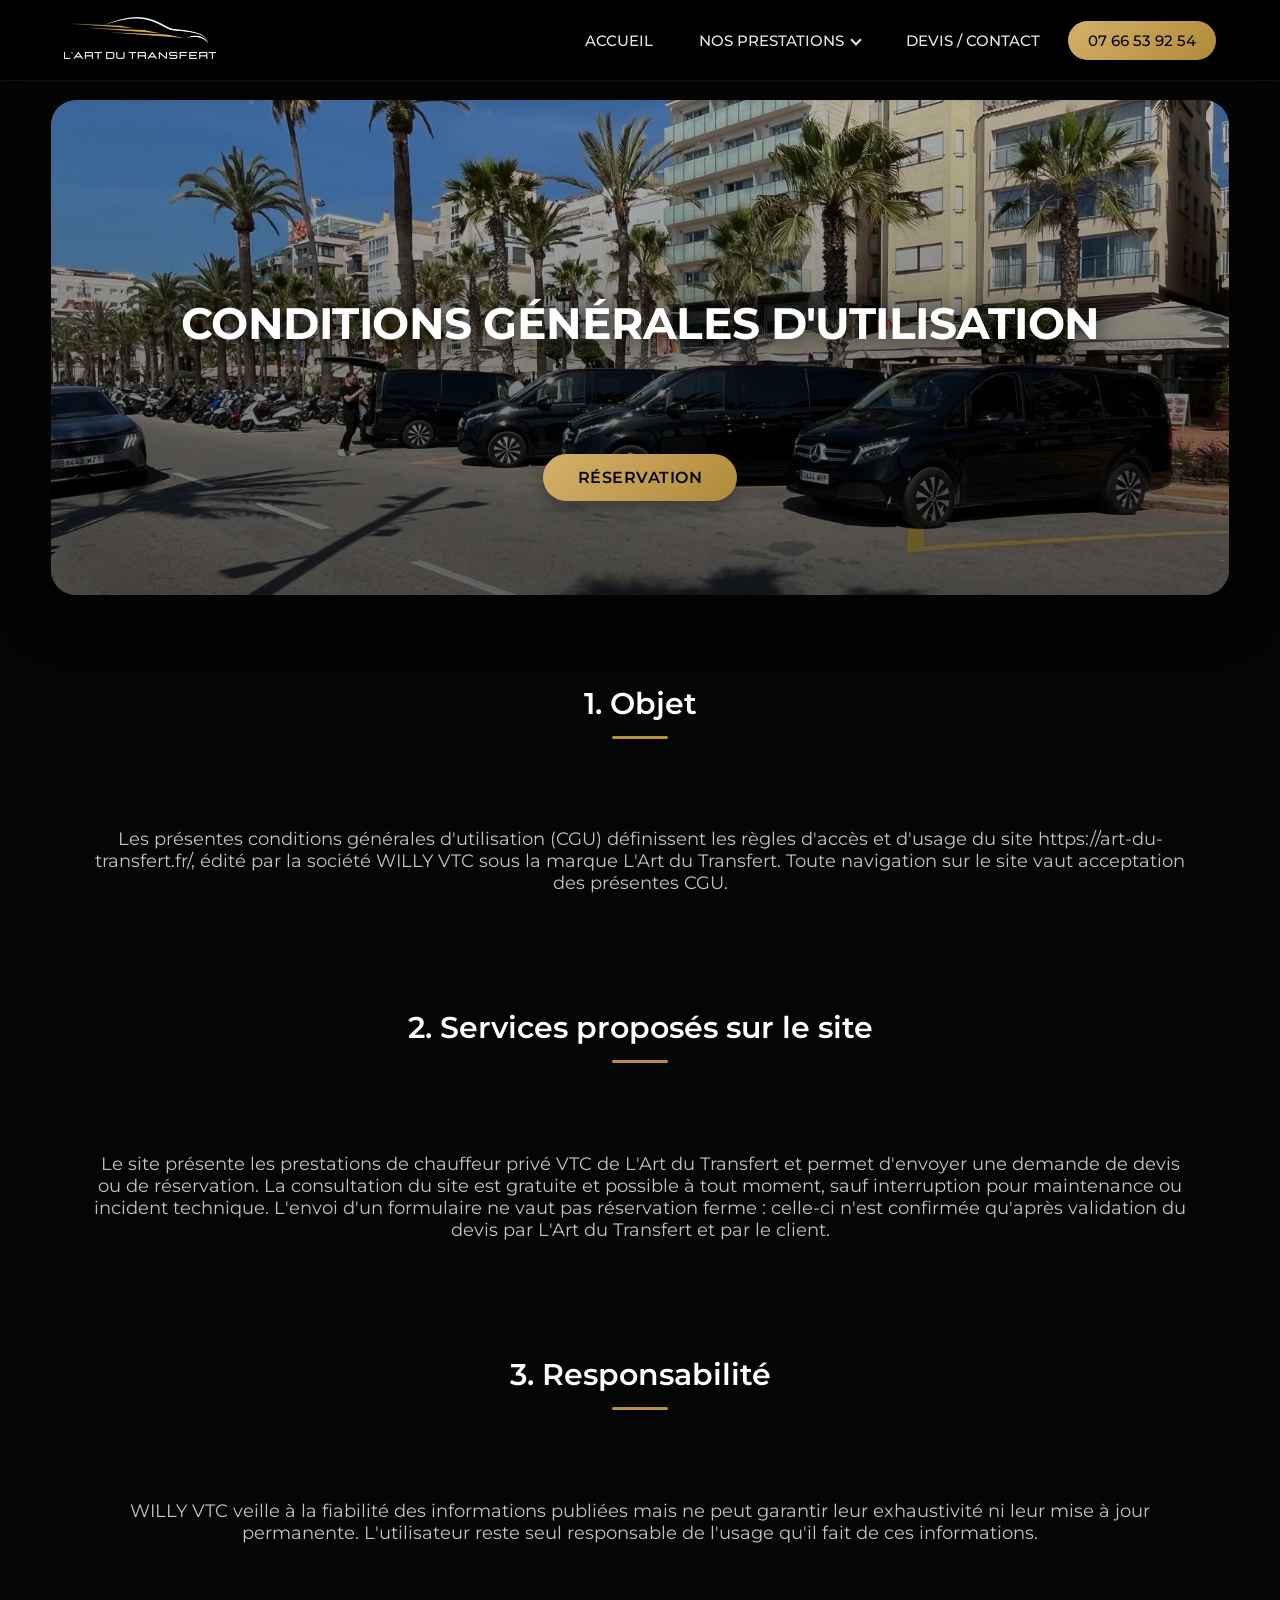
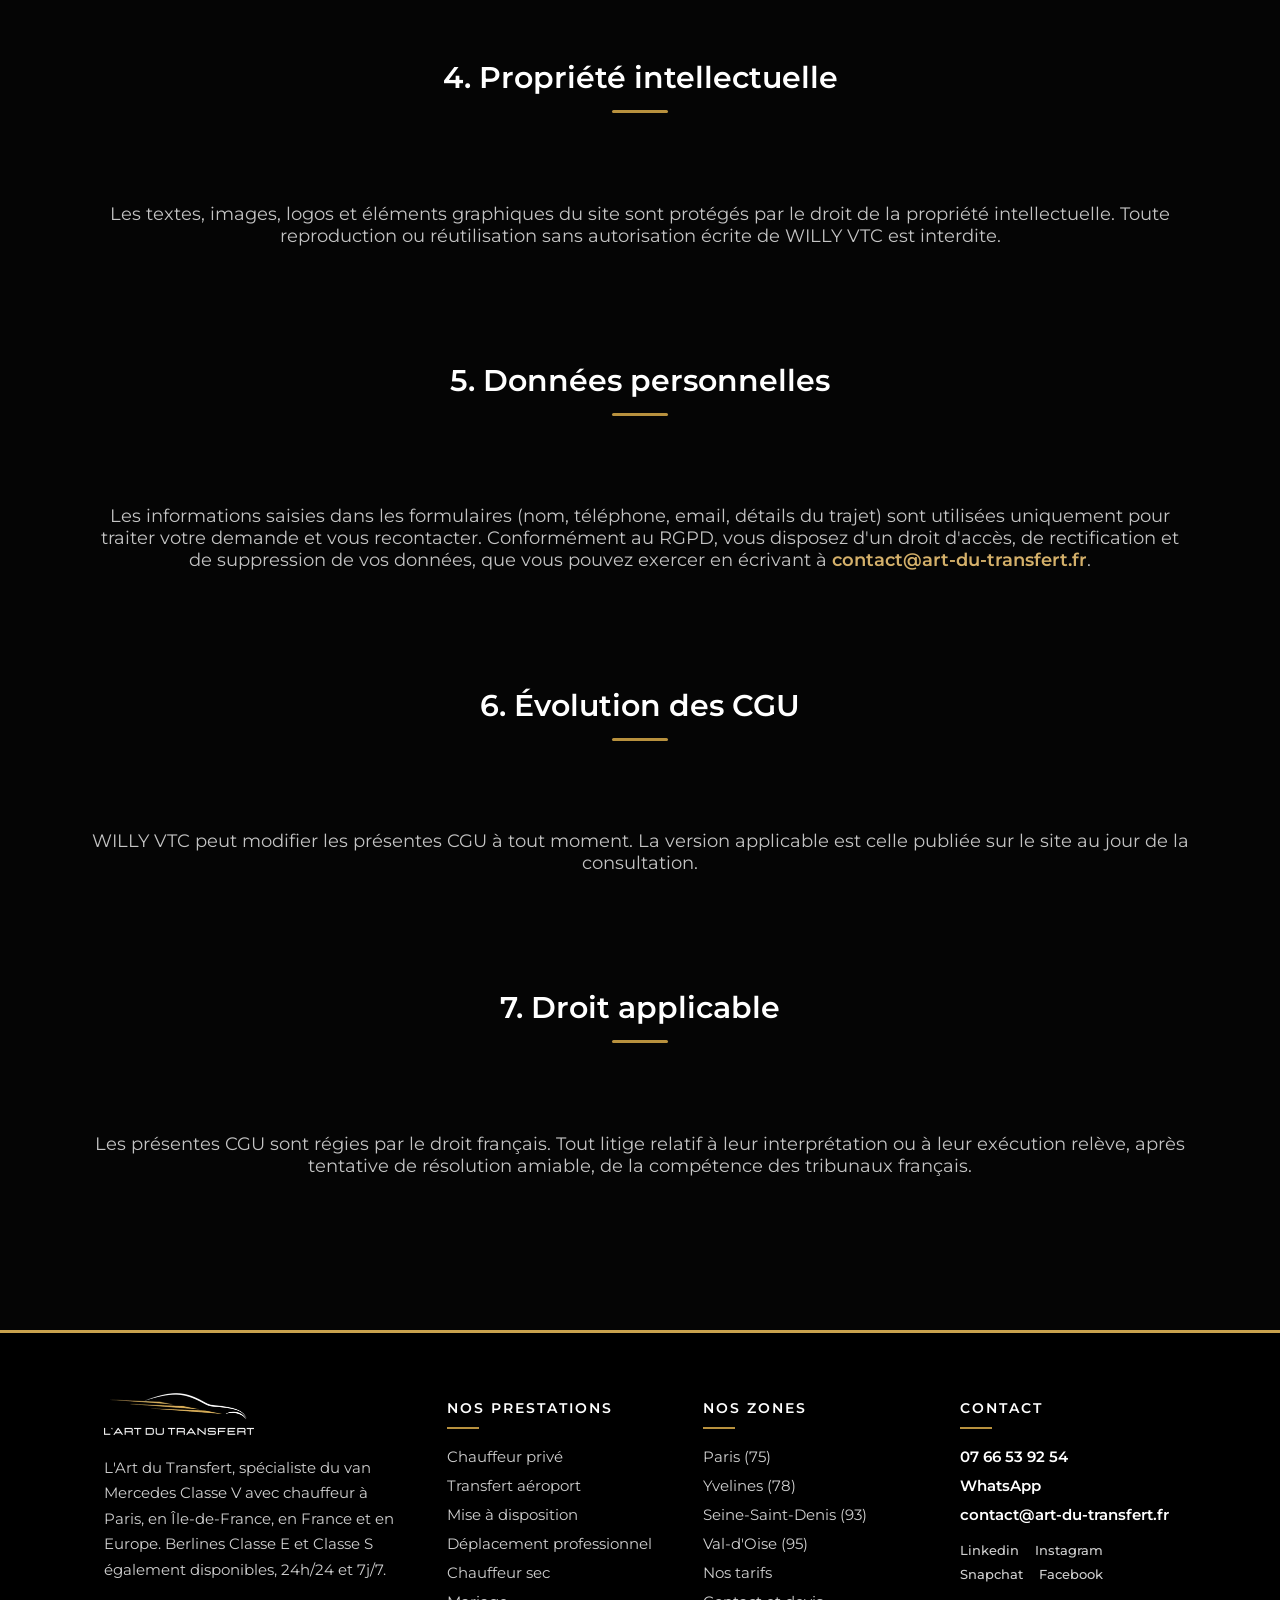
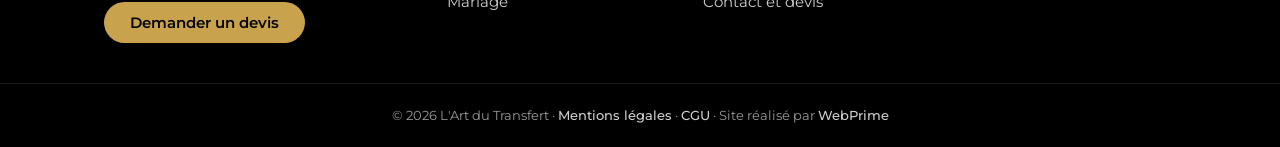
==== cgu.html @ 9a440daf "first commit Site statique L'Art du Transfert : van Mercedes Classe V avec chauffeur, tarifs Booking" ====
<!DOCTYPE html>
<html lang="fr">

<head>
    <meta charset="utf-8">
    <meta name="viewport" content="width=device-width, initial-scale=1"/>
    <meta name="robots" content="noindex, follow">
    <meta name="description"
        content="Conditions générales d'utilisation du site art-du-transfert.fr, édité par WILLY VTC (L'Art du Transfert).">
    <link rel="icon" type="image/x-icon" href="./favicon.ico">
    <link href="style.css" rel="stylesheet">
    <title>Conditions Générales d'Utilisation - L'Art du Transfert</title>
    <link href="https://fonts.googleapis.com/css2?family=Montserrat:wght@400;500;700&display=swap" rel="stylesheet">
    <link rel="preload" href="van-classe-v-hero.webp" as="image">
</head>

<body>
    <nav class="navbar">
        <a href="https://art-du-transfert.fr/" class="logo-link">
            <img src="./logo/lart-du-transfert-dore.webp" alt="L'Art du Transfert chauffeur privé VTC" title="L'Art du Transfert" class="logo" loading="lazy" decoding="async">
        </a>
        <input type="checkbox" id="nav-toggle" class="nav-toggle">
        <label for="nav-toggle" class="nav-burger">
            <span></span>
            <span></span>
            <span></span>
        </label>
        <ul class="nav-menu">
            <li class="nav-item">
                <a href="https://art-du-transfert.fr/" title="chauffeur privé paris">ACCUEIL</a>
            </li>
            <li class="nav-item has-dropdown">
                <input type="checkbox" id="dropdown-toggle" class="dropdown-toggle">
                <label for="dropdown-toggle" class="dropdown-label">NOS PRESTATIONS <span class="arrow"></span></label>
                <ul class="dropdown">
                    <li><a href="chauffeur-prive-paris-75.html" title="chauffeur privé paris">Chauffeur privé</a></li>
                    <li><a href="transfert-aeroport.html" title="transfert aéroport">Transfert Aéroport</a></li>
                    <li><a href="mise-a-disposition-vtc.html" title="vtc mise à disposition">Mise à Disposition</a></li>
                    <li><a href="deplacements-professionnels.html" title="chauffeur de luxe">Déplacement professionnel</a></li>
                    <li><a href="location-chauffeur-sans-voiture.html" title="chauffeur sec">Chauffeur Sec</a></li>
                    <li><a href="chauffeur-mariage.html" title="location voiture mariage avec chauffeur">Mariage</a></li>
                </ul>
            </li>
            <li class="nav-item">
                <a href="contact.html" title="devis chauffeur privé">DEVIS / CONTACT</a>
            </li>
            <li class="nav-item nav-cta">
                <a href="tel:+33766539254" title="appeler L'Art du Transfert">07 66 53 92 54</a>
            </li>
        </ul>
    </nav>
    <div class="img-index">
        <img src="van-classe-v-hero.webp" alt="van Mercedes Classe V avec chauffeur" class="background-image">
        <h1><i>CONDITIONS GÉNÉRALES D'UTILISATION</i></h1>
        <a class="bouton-1" href="contact.html" title="chauffeur privé">RÉSERVATION</a>
    </div>
    
    <h2>1. Objet</h2>
    <p>Les présentes conditions générales d'utilisation (CGU) définissent les règles d'accès et d'usage du site https://art-du-transfert.fr/, édité par la société WILLY VTC sous la marque L'Art du Transfert. Toute navigation sur le site vaut acceptation des présentes CGU.</p>
    <h2>2. Services proposés sur le site</h2>
    <p>Le site présente les prestations de chauffeur privé VTC de L'Art du Transfert et permet d'envoyer une demande de devis ou de réservation. La consultation du site est gratuite et possible à tout moment, sauf interruption pour maintenance ou incident technique. L'envoi d'un formulaire ne vaut pas réservation ferme : celle-ci n'est confirmée qu'après validation du devis par L'Art du Transfert et par le client.</p>
    <h2>3. Responsabilité</h2>
    <p>WILLY VTC veille à la fiabilité des informations publiées mais ne peut garantir leur exhaustivité ni leur mise à jour permanente. L'utilisateur reste seul responsable de l'usage qu'il fait de ces informations.</p>
    <h2>4. Propriété intellectuelle</h2>
    <p>Les textes, images, logos et éléments graphiques du site sont protégés par le droit de la propriété intellectuelle. Toute reproduction ou réutilisation sans autorisation écrite de WILLY VTC est interdite.</p>
    <h2>5. Données personnelles</h2>
    <p>Les informations saisies dans les formulaires (nom, téléphone, email, détails du trajet) sont utilisées uniquement pour traiter votre demande et vous recontacter. Conformément au RGPD, vous disposez d'un droit d'accès, de rectification et de suppression de vos données, que vous pouvez exercer en écrivant à <a href="mailto:contact@art-du-transfert.fr">contact@art-du-transfert.fr</a>.</p>
    <h2>6. Évolution des CGU</h2>
    <p>WILLY VTC peut modifier les présentes CGU à tout moment. La version applicable est celle publiée sur le site au jour de la consultation.</p>
    <h2>7. Droit applicable</h2>
    <p>Les présentes CGU sont régies par le droit français. Tout litige relatif à leur interprétation ou à leur exécution relève, après tentative de résolution amiable, de la compétence des tribunaux français.</p>
    <footer class="site-footer" id="contactez-nous">
        <div class="footer-grid">
            <div class="footer-col footer-brand">
                <img src="./logo/lart-du-transfert-dore-300.webp" alt="L'Art du Transfert chauffeur privé Paris" title="L'Art du Transfert" class="footer-logo" width="150" height="41" loading="lazy" decoding="async">
                <p>L'Art du Transfert, spécialiste du van Mercedes Classe V avec chauffeur à Paris, en Île-de-France, en France et en Europe. Berlines Classe E et Classe S également disponibles, 24h/24 et 7j/7.</p>
                <a class="footer-cta" href="contact.html" title="devis chauffeur privé">Demander un devis</a>
            </div>
            <div class="footer-col">
                <h4>NOS PRESTATIONS</h4>
                <ul>
                    <li><a href="chauffeur-prive-paris-75.html" title="chauffeur privé paris">Chauffeur privé</a></li>
                    <li><a href="transfert-aeroport.html" title="transfert aéroport">Transfert aéroport</a></li>
                    <li><a href="mise-a-disposition-vtc.html" title="mise à disposition vtc">Mise à disposition</a></li>
                    <li><a href="deplacements-professionnels.html" title="déplacement professionnel">Déplacement professionnel</a></li>
                    <li><a href="location-chauffeur-sans-voiture.html" title="chauffeur sec">Chauffeur sec</a></li>
                    <li><a href="chauffeur-mariage.html" title="chauffeur mariage">Mariage</a></li>
                </ul>
            </div>
            <div class="footer-col">
                <h4>NOS ZONES</h4>
                <ul>
                    <li><a href="chauffeur-prive-paris-75.html" title="chauffeur privé paris 75">Paris (75)</a></li>
                    <li><a href="chauffeur-prive-78.html" title="chauffeur privé yvelines">Yvelines (78)</a></li>
                    <li><a href="chauffeur-prive-93.html" title="chauffeur privé seine-saint-denis">Seine-Saint-Denis (93)</a></li>
                    <li><a href="chauffeur-prive-95.html" title="chauffeur privé val-d'oise">Val-d'Oise (95)</a></li>
                    <li><a href="index.html#tarifs" title="tarifs van avec chauffeur">Nos tarifs</a></li>
                    <li><a href="contact.html" title="devis chauffeur privé">Contact et devis</a></li>
                </ul>
            </div>
            <div class="footer-col">
                <h4>CONTACT</h4>
                <ul class="footer-contact">
                    <li><a href="tel:+33766539254" title="tel">07 66 53 92 54</a></li>
                    <li><a href="https://wa.me/33766539254" target="_blank" title="WhatsApp">WhatsApp</a></li>
                    <li><a href="mailto:contact@art-du-transfert.fr" title="email">contact@art-du-transfert.fr</a></li>
                </ul>
                <div class="footer-social">
                    <a href="https://fr.linkedin.com/" target="_blank" title="LinkedIn L'Art du Transfert">Linkedin</a>
                    <a href="https://www.instagram.com/" target="_blank" title="Instagram L'Art du Transfert">Instagram</a>
                    <a href="https://www.snapchat.com/" target="_blank" title="Snapchat L'Art du Transfert">Snapchat</a>
                    <a href="https://www.facebook.com/" target="_blank" title="Facebook L'Art du Transfert">Facebook</a>
                </div>
            </div>
        </div>
        <div class="footer-bottom">
            <p>&copy; 2026 L'Art du Transfert &middot; <a href="mentions-legales.html">Mentions légales</a> &middot; <a href="cgu.html">CGU</a> &middot; Site réalisé par <a href="https://webprime.app/" target="_blank">WebPrime</a></p>
        </div>
        <div class="whats-icon"><a href="https://wa.me/33766539254" title="réservation vtc"
                target="_blank"><img src="numero-vtc.webp" alt="contact"></a>
        </div>
    </footer>
    <script>
        const list = document.querySelectorAll('.list');
        function activeLink() {
            list.forEach((item) =>
                item.classList.remove('active'));
            this.classList.add('active');
        }
        list.forEach((item) =>
            item.addEventListener('mouseover', activeLink));
    </script>
    <script>
        document.querySelectorAll('.nav-menu a').forEach(function(link) {
            link.addEventListener('click', function() {
                document.getElementById('nav-toggle').checked = false;
            });
        });
    </script>
    <nav class="bottom-nav">
        <a href="https://art-du-transfert.fr/" class="bottom-nav-item" title="Accueil chauffeur privé Paris">
            <span class="bottom-nav-icon"><svg viewBox="0 0 24 24"><path d="M3 11l9-8 9 8"/><path d="M5 10v10h14V10"/></svg></span>
            <span class="bottom-nav-label">Accueil</span>
        </a>
        <a href="chauffeur-prive-paris-75.html" class="bottom-nav-item" title="Nos prestations VTC">
            <span class="bottom-nav-icon"><svg viewBox="0 0 24 24"><path d="M4 12l1.8-4.5c.3-.6.9-1 1.6-1h9.2c.7 0 1.3.4 1.6 1L20 12v5h-2.5v-2h-11v2H4z"/><circle cx="7.5" cy="14.5" r="1.5"/><circle cx="16.5" cy="14.5" r="1.5"/></svg></span>
            <span class="bottom-nav-label">Services</span>
        </a>
        <a href="contact.html" class="bottom-nav-item" title="Devis chauffeur privé">
            <span class="bottom-nav-icon"><svg viewBox="0 0 24 24"><path d="M6 3h12v18l-3-2-3 2-3-2-3 2z"/><path d="M9 8h6M9 12h6"/></svg></span>
            <span class="bottom-nav-label">Devis</span>
        </a>
        <a href="tel:+33766539254" class="bottom-nav-item bottom-nav-call" title="Appeler L'Art du Transfert">
            <span class="bottom-nav-icon"><svg viewBox="0 0 24 24"><path d="M6.6 10.8c1.4 2.8 3.8 5.1 6.6 6.6l2.2-2.2c.3-.3.7-.4 1-.2 1.1.4 2.3.6 3.5.6.6 0 1 .4 1 1V20c0 .6-.4 1-1 1C10.6 21 3 13.4 3 4c0-.6.4-1 1-1h3.5c.6 0 1 .4 1 1 0 1.2.2 2.4.6 3.5.1.4 0 .8-.3 1z"/></svg></span>
            <span class="bottom-nav-label">Appeler</span>
        </a>
        <a href="https://wa.me/33766539254" target="_blank" class="bottom-nav-item bottom-nav-whatsapp" title="Réservation WhatsApp VTC">
            <span class="bottom-nav-icon"><svg viewBox="0 0 24 24"><path d="M17.472 14.382c-.297-.149-1.758-.867-2.03-.967-.273-.099-.471-.148-.67.15-.197.297-.767.966-.94 1.164-.173.199-.347.223-.644.075-.297-.15-1.255-.463-2.39-1.475-.883-.788-1.48-1.761-1.653-2.059-.173-.297-.018-.458.13-.606.134-.133.298-.347.446-.52.149-.174.198-.298.298-.497.099-.198.05-.371-.025-.52-.075-.149-.669-1.612-.916-2.207-.242-.579-.487-.5-.669-.51-.173-.008-.371-.01-.57-.01-.198 0-.52.074-.792.372-.272.297-1.04 1.016-1.04 2.479 0 1.462 1.065 2.875 1.213 3.074.149.198 2.096 3.2 5.077 4.487.709.306 1.262.489 1.694.625.712.227 1.36.195 1.871.118.571-.085 1.758-.719 2.006-1.413.248-.694.248-1.289.173-1.413-.074-.124-.272-.198-.57-.347m-5.421 7.403h-.004a9.87 9.87 0 01-5.031-1.378l-.361-.214-3.741.982.998-3.648-.235-.374a9.86 9.86 0 01-1.51-5.26c.001-5.45 4.436-9.884 9.888-9.884 2.64 0 5.122 1.03 6.988 2.898a9.825 9.825 0 012.893 6.994c-.003 5.45-4.437 9.884-9.885 9.884z"/></svg></span>
            <span class="bottom-nav-label">WhatsApp</span>
        </a>
    </nav>
</body>

</html>
---- style.css ----
html{overflow-x:hidden}
body{margin:0;padding:0;font-family:'Montserrat',sans-serif;background-color:#fff;color:#1f1f1f;margin-top:100px;overflow-x:hidden}
h4{font-size:20px;margin-left:4%;margin-bottom:3%;margin-right:3%}
a{text-decoration:none;font-weight:600;color:#0a0a0a}
.texte1 a{color:#0a0a0a}
p{color:#3a3a3a}
strong{color:#0a0a0a}
h1,h2{text-align:center;font-weight:600}
h1{font-size:40px;line-height:1.4;margin:5% 3%;color:#111111;}
p{font-size:18px;margin:5%;text-align:center;background-color:transparent;padding:2%}
.texte1,.p-slide{line-height:1.8}
h2{color:#0a0a0a;margin:7% 3% 5%;font-size:30px;}
h3{text-align:center;font-weight:350;color:#3a3a3a;font-size:17px;margin-top:3%}
.navbar{display:flex;justify-content:space-between;align-items:center;position:fixed;top:0;left:0;right:0;z-index:1000;height:80px;padding:0 5%;background:rgba(255,255,255,0.95);box-shadow:0 2px 20px rgba(0,0,0,0.08);backdrop-filter:blur(10px);-webkit-backdrop-filter:blur(10px)}
.logo{height:60px;width:auto;transition:transform 0.3s ease}
.logo:hover{transform:scale(1.05)}
.nav-toggle,.dropdown-toggle{display:none}
.nav-burger{display:none;position:relative;width:28px;height:20px;cursor:pointer;z-index:1001}
.nav-burger span{display:block;position:absolute;left:0;width:100%;height:3px;background:#111111;border-radius:3px;transition:all 0.3s ease}
.nav-burger span:nth-child(1){top:0}
.nav-burger span:nth-child(2){top:50%;transform:translateY(-50%)}
.nav-burger span:nth-child(3){bottom:0}
.nav-menu{display:flex;align-items:center;gap:10px;list-style:none;margin:0;padding:0}
.nav-item{position:relative}
.nav-item a,.dropdown-label{color:#111111;text-decoration:none;font-size:0.95rem;font-weight:500;padding:10px 18px;border-radius:8px;transition:all 0.3s ease;cursor:pointer;display:block}
.nav-item a:hover,.dropdown-label:hover{background:rgba(184,145,62,0.13);color:#0a0a0a}
.nav-cta a{background:linear-gradient(135deg,#0a0a0a 0%,#2b2b2b 100%);color:#fff !important;border-radius:25px;padding:10px 20px}
.nav-cta a:hover{background:linear-gradient(135deg,#c29b4a 0%,#9a7630 100%);transform:translateY(-2px);box-shadow:0 4px 15px rgba(0,0,0,0.4)}
.has-dropdown{position:relative}
.dropdown-label{display:flex;align-items:center;gap:8px}
.arrow{border:solid #111111;border-width:0 2px 2px 0;padding:3px;transform:rotate(45deg);transition:transform 0.3s ease}
.dropdown-toggle:checked~.dropdown-label .arrow{transform:rotate(-135deg)}
.dropdown{position:absolute;top:100%;left:0;min-width:220px;background:#fff;backdrop-filter:blur(10px);border-radius:12px;padding:10px 0;list-style:none;opacity:0;visibility:hidden;transform:translateY(10px);transition:all 0.3s ease;box-shadow:0 10px 40px rgba(0,0,0,0.12);border:1px solid #e6e6e6}
.has-dropdown:hover .dropdown{opacity:1;visibility:visible;transform:translateY(5px)}
.dropdown li a{padding:12px 20px;font-size:0.9rem;font-weight:400;border-radius:0}
.dropdown li a:hover{background:rgba(184,145,62,0.13);padding-left:25px}
.img-index{position:relative;text-align:center;display:flex;flex-direction:column;align-items:center;justify-content:center;margin-left:auto;margin-right:auto;height:clamp(450px, 55vh, 650px);width:92%;max-width:1400px;border-radius:25px;overflow:hidden;box-shadow:0 10px 40px rgba(0,0,0,0.15)}
.background-image{position:absolute;top:0;left:0;width:100%;height:100%;object-fit:cover;z-index:-1;filter:brightness(0.85)}
.img-index::after{content:'';position:absolute;top:0;left:0;width:100%;height:100%;background:linear-gradient(180deg,rgba(0,0,0,0.1) 0%,rgba(0,0,0,0.4) 100%);z-index:0}
.img-index h1{background:transparent;color:#fff;width:auto;max-width:90%;padding:20px 30px;margin-top:auto;z-index:1;font-size:clamp(28px,4vw,44px);font-weight:700;letter-spacing:-0.5px;text-shadow:0 2px 20px rgba(0,0,0,0.6),0 4px 40px rgba(0,0,0,0.4)}
.img-index h1 i{font-style:normal}
.bouton-1{z-index:1;background:linear-gradient(135deg,#0a0a0a 0%,#2b2b2b 100%);color:#fff;padding:14px 35px;border-radius:30px;text-decoration:none;margin-top:20px;margin-bottom:8%;transition:all 0.3s ease;font-size:16px;font-weight:600;letter-spacing:0.5px;box-shadow:0 4px 15px rgba(0,0,0,0.4)}
.bouton-1:hover{background:linear-gradient(135deg,#c29b4a 0%,#9a7630 100%);transform:translateY(-2px);box-shadow:0 6px 20px rgba(0,0,0,0.5)}
.form-container{display:flex;flex-direction:column;align-items:center;padding:8px;padding-top:20px;margin:0;margin-top:3%;margin-left:auto;margin-right:auto;width:clamp(400px, 55%, 700px);box-shadow:0 10px 40px rgba(0,0,0,0.08);border:1px solid #e6e6e6;color:#1f1f1f;background-color:#fff;z-index:1;border-radius:20px}
.form-container h2{color:#0a0a0a}
form{width:75%}
.form-container label{display:block;margin-bottom:8px;font-size:19px;margin-left:2%;text-align:left;color:#1f1f1f}
textarea{width:94%;padding:8px;margin-bottom:15px;border:1px solid #d4d4d4;background-color:#f8f8f8;border-radius:4px}
.form-container input,.form-container select{width:100%;height:35px;padding:8px;margin-bottom:16px;box-sizing:border-box;border-radius:10px;border:1px solid #d4d4d4;background-color:#f8f8f8;color:#111111}
.form-container button{display:flex;justify-content:center;background-color:#0a0a0a;color:#ffff;padding:10px 40px;font-size:18px;margin:2% auto 6%;border:none;border-radius:10px;cursor:pointer;transition:background-color 0.3s ease}
.form-container button:hover{background-color:#b8913e}
#passengers{font-size:15px}
.image-container{display:flex;justify-content:center;align-items:center;padding:1%;margin-left:auto;margin-right:auto;margin-bottom:4%;border-radius:20px}
.image-container img{width:clamp(150px, 30%, 250px);height:auto;border-radius:20px}
.inline-container{display:flex;justify-content:space-between;flex-wrap:wrap;gap:10px;width:100%}
.inline-item{display:flex;flex-direction:column;width:48%}
.inline-container:has(.inline-item:nth-child(3)) .inline-item{width:31%}
.service-prive img{width:70%;height:280px;margin-bottom:5%;object-fit:cover;border-radius:20px}
.service-prive{margin-top:5%;margin-bottom:5%;display:flex;justify-content:center}
.services-pc{display:flex;justify-content:center;margin-top:5%;margin-bottom:5%;gap:10%}
.services-pc img{width:30%;height:240px;border-radius:20px;object-fit:cover}
.gaga{display:flex;justify-content:center;align-items:center;width:100%;gap:2%;margin-top:2%}
.gaga img{width:30%;height:300px;object-fit:cover;border-radius:20px}
.img-presta{margin-bottom:10%;width:85%;display:block;margin-left:auto;margin-right:auto}
.nos-vehicules-pc{display:flex;justify-content:center;width:clamp(500px, 70%, 900px);margin-left:auto;margin-right:auto;gap:5%}
.nos-vehicules-pc img{width:100%;margin-top:0;margin-bottom:5%;border-radius:20px;object-fit:cover}
.bouton-3{display:flex;justify-content:center;align-items:center;background-color:#0a0a0a;color:#fff;font-size:20px;padding:12px 40px;margin:2% auto 8%;text-decoration:none;border-radius:25px;width:fit-content;min-width:200px;transition:background-color 0.3s ease}
.bouton-3:hover{background-color:#b8913e}
.p-slide p{font-size:16px;text-align:left;background-color:#f5f5f5;width:30%;margin-left:auto;margin-right:auto;word-spacing:1px;padding-left:5%}
.p-slide img{display:flex;justify-content:center;width:50%;margin:7% auto}
.avantages-taxi-mob,.whats-icon,.nos-vehicules,.presta1-mob,.services-mob,.photo-id{display:none}

.hp-wrap {
    position: absolute !important;
    left: -9999px !important;
    top: -9999px !important;
    height: 0;
    width: 0;
    overflow: hidden;
    opacity: 0;
    pointer-events: none;
}

@media screen and (min-width:1400px) {
.img-index{max-width:1600px}
.form-container{width:clamp(500px, 45%, 650px)}
.services-pc img{width:25%;height:280px}
.services-pc{gap:8%}
.nos-vehicules-pc{width:clamp(600px, 60%, 800px)}
p{max-width:1200px;margin-left:auto;margin-right:auto}
.texte1 p{font-size:19px}
}

@media screen and (min-width:768px) and (max-width:1024px) {
body{margin-top:90px}
h1{font-size:32px}
h2{font-size:26px;margin:5% 3% 4%}
.navbar{height:70px}
.nav-menu{position:absolute;top:70px}
.logo{max-height:70px;min-height:70px;margin-left:5%}
.img-index{height:clamp(350px, 45vh, 500px);width:95%;border-radius:20px}
.img-index h1{max-width:92%;padding:15px 25px;font-size:clamp(22px,3.5vw,28px)}
.form-container{width:75%}
form{width:80%}
.service-prive img{width:85%;height:220px}
.services-pc{gap:5%}
.services-pc img{width:40%;height:200px}
.nos-vehicules-pc{width:85%}
.bouton-3{padding:10px 30px;font-size:18px}
.p-slide p{width:60%}
.p-slide img{width:55%}
.gaga img{height:200px}
.image-container img{width:35%}
}

@media screen and (max-width:767.98px) {
body{margin-top:70px}
h1,h2{text-align:center;font-weight:500}
h1{font-size:25px;margin-bottom:5%;margin-top:5%}
h2{margin:15% 4% 7%;font-size:23px}
h3{font-size:18px}
h4{font-size:19px;margin-left:3%;margin-bottom:5%;margin-right:3%}
p{font-size:19px;margin:5%;text-align:center;padding:2%;word-spacing:4px}
.texte1,.p-slide,p{line-height:1.5}
.navbar{height:70px;padding:0 15px}
.logo{height:50px}
.nav-burger{display:flex}
.nav-menu{position:fixed;top:70px;left:0;right:0;flex-direction:column;align-items:stretch;background:#fff;box-shadow:0 10px 30px rgba(0,0,0,0.12);padding:0 20px;gap:0;max-height:0;overflow:hidden;transition:max-height 0.4s ease,padding 0.4s ease}
.nav-toggle:checked~.nav-menu{max-height:100vh;padding:20px}
.nav-toggle:checked~.nav-burger span:nth-child(1){top:50%;transform:translateY(-50%) rotate(45deg)}
.nav-toggle:checked~.nav-burger span:nth-child(2){opacity:0}
.nav-toggle:checked~.nav-burger span:nth-child(3){bottom:auto;top:50%;transform:translateY(-50%) rotate(-45deg)}
.nav-item{width:100%;border-bottom:1px solid #efefef}
.nav-item a,.dropdown-label{padding:15px 10px;font-size:1rem;border-radius:0}
.nav-cta{border-bottom:none;margin-top:10px;display:flex;justify-content:center}
.nav-cta a{display:inline-block;width:auto;text-align:center;border-radius:25px;padding:10px 20px}
.has-dropdown:hover .dropdown{opacity:1;visibility:visible;transform:none;max-height:0;padding:0}
.dropdown{position:static;opacity:1;visibility:visible;transform:none;max-height:0;overflow:hidden;padding:0;background:#f8f8f8;border:none;box-shadow:none;border-radius:8px;margin-top:5px}
.dropdown-toggle:checked~.dropdown{max-height:500px;padding:10px 0}
.dropdown li a{padding:12px 20px;font-size:0.9rem;color:#3a3a3a}
.dropdown li a:hover{padding-left:25px;color:#0a0a0a}
.img-index{width:95%;height:clamp(300px,40vh,380px);border-radius:15px}
.img-index h1{max-width:95%;padding:12px 18px;font-size:clamp(18px,5vw,24px)}
.bouton-1{padding:10px 25px;font-size:14px;margin-bottom:12%}
.form-container{width:85%;padding:20px 0;margin:10% auto -5%}
form{width:85%}
.inline-container:has(.inline-item:nth-child(3)){flex-direction:column;gap:0}
.inline-container:has(.inline-item:nth-child(3)) .inline-item{width:100%}
.image-container{margin-bottom:12%}
.image-container img{width:45%}
.service-prive img{width:100%;height:180px}
.services-mob{display:flex;justify-content:center;align-items:center;flex-direction:column;margin:5% 0}
.services-mob img{width:80%;height:190px;margin:3% 0;border-radius:20px;object-fit:cover}
.presta1-mob{display:block}
.presta1-mob img{margin-bottom:10%;width:85%;display:block;margin:0 auto 10%}
.avantages-taxi-mob{display:block}
.nos-vehicules{display:flex;justify-content:center;width:80%;margin:0 auto}
.nos-vehicules img{width:100%;border-radius:20px}
.vehi-index{margin-bottom:15%}
.bouton-3{padding:10px 25px;font-size:16px;margin:7% auto 10%}
.p-slide p{font-size:14px;width:80%}
.p-slide img{width:60%}
.whats-icon{display:flex;position:fixed;right:4%;bottom:3%}
.whats-icon img{width:60px;height:61px;border-radius:20px}
.avantages-taxi,.nos-vehicules-pc,.presta1,.presta2,.services-pc{display:none}
}

.faq-section{width:90%;max-width:900px;margin:5% auto;padding:2%}
.faq-section h2{color:#0a0a0a;text-align:center;margin-bottom:5%}
.faq-item{background-color:#fff;border:1px solid #e6e6e6;box-shadow:0 2px 10px rgba(0,0,0,0.04);border-radius:10px;margin-bottom:15px;overflow:hidden}
.faq-item input[type="checkbox"]{display:none}
.faq-item label{display:flex;justify-content:space-between;align-items:center;padding:20px;cursor:pointer;color:#111111;font-size:16px;font-weight:500;transition:background-color 0.3s}
.faq-item label:hover{background-color:#f8f8f8}
.faq-item label::after{content:'+';font-size:24px;color:#b8913e;transition:transform 0.3s}
.faq-item input[type="checkbox"]:checked + label::after{transform:rotate(45deg)}
.faq-item input[type="checkbox"]:checked + label{background-color:#f8f8f8}
.faq-answer{max-height:0;overflow:hidden;transition:max-height 0.4s ease-out,padding 0.4s ease-out;background-color:#fafafa}
.faq-item input[type="checkbox"]:checked ~ .faq-answer{max-height:500px;padding:20px}
.faq-answer p{margin:0;color:#3a3a3a;font-size:15px;line-height:1.7;text-align:left;background-color:transparent;padding:0}
@media screen and (max-width:767.98px){
.faq-section{width:95%;padding:3%}
.faq-item label{font-size:14px;padding:15px}
.faq-answer p{font-size:14px}
}
.bottom-nav{display:none;position:fixed;bottom:10px;left:10px;right:10px;box-sizing:border-box;justify-content:space-around;align-items:center;background:#fff;border-radius:22px;box-shadow:0 -4px 20px rgba(0,0,0,.10),0 0 30px rgba(0,0,0,.08);border:1px solid #e6e6e6;z-index:1000;padding:6px 0}
.bottom-nav-item{display:flex;flex-direction:column;align-items:center;justify-content:center;flex:1;min-width:0;padding:4px 1px;text-decoration:none;color:#111111;transition:transform .3s ease}
.bottom-nav-item:hover,.bottom-nav-item:active{transform:translateY(-2px)}
.bottom-nav-icon{display:flex;align-items:center;justify-content:center;width:40px;height:40px;margin-bottom:3px;background:#f7f2e8;border-radius:50%;box-shadow:0 4px 12px rgba(0,0,0,.15);transition:transform .3s ease}
.bottom-nav-item:hover .bottom-nav-icon{transform:scale(1.08)}
.bottom-nav-icon svg{width:20px;height:20px;stroke:#0a0a0a;fill:none;stroke-width:2;stroke-linecap:round;stroke-linejoin:round}
.bottom-nav-label{font-size:.56rem;font-weight:600;text-transform:uppercase;letter-spacing:.02em;color:#111111}
.bottom-nav-call .bottom-nav-icon{background:#0a0a0a}
.bottom-nav-call .bottom-nav-icon svg{stroke:none;fill:#fff}
.bottom-nav-whatsapp .bottom-nav-icon{background:#25D366}
.bottom-nav-whatsapp .bottom-nav-icon svg{stroke:none;fill:#fff}
@media screen and (max-width:767.98px){
.bottom-nav{display:flex}
.whats-icon{display:none}
}
.form-progress{display:flex;flex-direction:column-reverse;gap:12px;width:100%;margin:8px 0 30px;padding-bottom:26px;border-bottom:1px solid #efefef}
.form-progress-bar{height:5px;background:#efefef;border-radius:10px;overflow:hidden}
.form-progress-bar span{display:block;height:100%;width:33.33%;background:linear-gradient(90deg,#0a0a0a,#b8913e);border-radius:10px;transition:width .35s ease}
.form-progress-label{margin:0;font-size:12px;letter-spacing:1.5px;text-transform:uppercase;color:#9a7630;font-weight:600;text-align:center}
.form-step{width:100%}
.form-step[hidden]{display:none}
.form-nav{display:flex;gap:12px;width:100%;margin:8px 0 6%}
.form-nav button{flex:1;margin:0;padding:13px 20px;font-size:17px;font-weight:600;border:none;border-radius:10px;cursor:pointer;align-items:center;transition:all .3s ease}
.form-nav .form-prev{display:none;background:transparent;border:1px solid #0a0a0a;color:#0a0a0a}
.form-nav .form-next{display:none;background:#0a0a0a;color:#fff}
.form-nav .form-submit{display:inline-flex;justify-content:center;align-items:center;background:#0a0a0a;color:#fff}
.form-nav .form-prev:hover{background:rgba(184,145,62,0.13)}
.form-nav .form-next:hover,.form-nav .form-submit:hover{background:#b8913e}
/* Hero accueil : texte a gauche, portrait du chauffeur a droite */
.hero{position:relative;overflow:hidden;background:linear-gradient(135deg,#fff 0%,#f7f2e8 60%,#fff 100%)}
.hero::before{content:'';position:absolute;top:-20%;right:-10%;width:60%;height:120%;background:radial-gradient(circle,rgba(184,145,62,0.16) 0%,transparent 65%);pointer-events:none}
.hero-split{position:relative;z-index:2;display:grid;grid-template-columns:1fr 1fr;align-items:center;gap:60px;max-width:1200px;margin:0 auto;padding:40px 5% 60px;min-height:calc(100vh - 100px);box-sizing:border-box}
.hero-left{animation:heroFadeUp 0.8s ease both}
.hero h1{font-size:clamp(28px,4vw,48px);font-weight:700;color:#111111;line-height:1.15;text-align:left;margin:0 0 24px}
.hero-line{display:block}
.hero-line.blue{color:#b08a3a;font-style:italic}
.hero .hero-text{font-size:18px;color:#4d4d4d;max-width:520px;line-height:1.8;text-align:left;background:none;margin:0 0 36px;padding:0}
.hero-buttons{display:flex;gap:16px;flex-wrap:wrap;margin-bottom:40px}
.hero-btn{display:inline-flex;align-items:center;justify-content:center;padding:14px 32px;border-radius:30px;font-size:16px;font-weight:600;letter-spacing:0.5px;transition:all 0.3s ease}
.hero-btn-blue{color:#fff;background:linear-gradient(135deg,#0a0a0a 0%,#2b2b2b 100%);box-shadow:0 4px 15px rgba(0,0,0,0.4)}
.hero-btn-blue:hover{background:linear-gradient(135deg,#c29b4a 0%,#9a7630 100%);transform:translateY(-2px);box-shadow:0 6px 20px rgba(0,0,0,0.5)}
.hero-btn-outline{color:#111111;border:1px solid #d0d0d0;background:#fff}
.hero-btn-outline:hover{border-color:#0a0a0a;color:#0a0a0a;transform:translateY(-2px)}
.hero-trust{display:flex;align-items:center;gap:14px;flex-wrap:wrap}
.hero-trust-stars{color:#c9a24e;font-size:16px;letter-spacing:3px}
.hero-trust-text{font-size:14px;color:#6e6e6e;letter-spacing:0.5px}
.hero-right{display:flex;flex-direction:column;align-items:center;animation:heroFadeUp 0.8s 0.3s ease both}
.hero-portrait{position:relative;width:100%;max-width:420px;border-radius:16px;overflow:hidden}
.hero-portrait img{display:block;width:100%;height:560px;object-fit:cover;object-position:top center}
.hero-portrait-border{position:absolute;inset:0;border-radius:16px;border:2px solid rgba(184,145,62,0.45);pointer-events:none}
.hero-portrait::after{content:'';position:absolute;bottom:0;left:0;right:0;height:40%;background:linear-gradient(to top,rgba(0,0,0,0.35),transparent);pointer-events:none}
.hero-portrait-badge{position:relative;z-index:3;margin-top:-50px;background:#fff;border:1px solid #e6e6e6;box-shadow:0 10px 30px rgba(0,0,0,0.12);padding:14px 32px;border-radius:12px;text-align:center}
.hero-portrait-name{display:block;font-size:18px;font-weight:600;color:#111111;letter-spacing:0.5px}
.hero-portrait-title{font-size:13px;color:#9a7630;text-transform:uppercase;letter-spacing:2px;font-weight:500}
@keyframes heroFadeUp{from{opacity:0;transform:translateY(30px)}to{opacity:1;transform:translateY(0)}}

@media screen and (max-width:1024px){
.hero-split{gap:40px;min-height:calc(100vh - 90px)}
.hero-portrait img{height:480px}
.hero h1{font-size:clamp(24px,4vw,40px)}
}

/* Mobile : photo en haut pleine largeur, texte en dessous */
@media screen and (max-width:767.98px){
.hero{background:#fff}
.hero::before{display:none}
.hero-split{display:flex;flex-direction:column-reverse;padding:0;gap:0;min-height:auto;text-align:center}
.hero-right{width:100%;height:65vh}
.hero-portrait{max-width:none;height:100%;border-radius:0;background:#fff}
.hero-portrait img{height:100%}
.hero-portrait::after{display:none}
.hero-portrait img{-webkit-mask-image:linear-gradient(to bottom,#000 0%,#000 55%,rgba(0,0,0,0.35) 80%,transparent 94%);mask-image:linear-gradient(to bottom,#000 0%,#000 55%,rgba(0,0,0,0.35) 80%,transparent 94%)}
.hero-portrait-border{display:none}
.hero-portrait-badge{z-index:5;margin-top:-18px;padding:10px 28px;border-radius:50px;white-space:nowrap;box-shadow:0 4px 20px rgba(0,0,0,0.15)}
.hero-portrait-name{font-size:14px}
.hero-portrait-title{font-size:9px;letter-spacing:1.5px}
.hero-left{display:flex;flex-direction:column;align-items:center;padding:35px 24px 40px}
.hero h1{font-size:22px;text-align:center;margin-bottom:20px}
.hero .hero-text{font-size:14px;line-height:1.7;text-align:center;margin:0 auto 28px;word-spacing:normal;color:#4d4d4d}
.hero-buttons{flex-direction:column;align-items:stretch;gap:12px;width:100%;max-width:300px;margin-bottom:28px}
.hero-btn{padding:15px 24px;font-size:14px}
.hero-trust{justify-content:center;gap:10px}
.hero-trust-text{font-size:11px;color:#6e6e6e}
}

h2::after{content:'';display:block;width:56px;height:3px;margin:14px auto 0;background:#b8913e;border-radius:2px}

/* Footer */
.site-footer{margin-top:10%;background:#0a0a0a;color:#cfcfcf;border-top:3px solid #b8913e}
.footer-grid{display:grid;grid-template-columns:1.4fr 1fr 1fr 1fr;gap:40px;max-width:1200px;margin:0 auto;padding:60px 5% 40px;box-sizing:border-box}
.footer-logo{width:150px;height:auto;margin-bottom:16px}
.site-footer p{background:none;color:#cfcfcf;text-align:left;font-size:15px;line-height:1.7;margin:0 0 20px;padding:0}
.site-footer h4{color:#fff;font-size:14px;font-weight:600;letter-spacing:2px;margin:6px 0 18px}
.site-footer h4::after{content:'';display:block;width:32px;height:2px;margin-top:10px;background:#b8913e}
.site-footer ul{list-style:none;margin:0;padding:0}
.site-footer li{margin-bottom:10px}
.site-footer ul a{color:#cfcfcf;font-weight:400;font-size:15px;transition:color .2s ease}
.site-footer ul a:hover,.footer-social a:hover,.footer-bottom a:hover{color:#d4b06a}
.footer-contact a{color:#fff !important;font-weight:600 !important}
.footer-cta{display:inline-block;padding:11px 26px;border-radius:25px;background:#b8913e;color:#fff;font-size:15px;transition:background .2s ease}
.footer-cta:hover{background:#9a7630}
.footer-social{display:flex;flex-wrap:wrap;gap:8px 16px;margin-top:18px}
.footer-social a{color:#cfcfcf;font-size:13px;font-weight:500}
.footer-bottom{border-top:1px solid rgba(255,255,255,0.1);padding:20px 5%}
.footer-bottom p{text-align:center;font-size:13px;color:#999999;margin:0}
.footer-bottom a{color:#cfcfcf;font-weight:500}
@media screen and (max-width:1024px){
.footer-grid{grid-template-columns:1fr 1fr;gap:32px}
}
@media screen and (max-width:767.98px){
.site-footer{margin-top:20%;padding-bottom:100px}
.footer-grid{grid-template-columns:1fr 1fr;gap:28px 20px;padding:44px 20px 28px}
.footer-brand{grid-column:1 / -1;text-align:center}
.footer-brand p{text-align:center}
.site-footer p{font-size:15px;word-spacing:normal}
.footer-col:last-child{grid-column:1 / -1;text-align:center}
.footer-col:last-child h4::after{margin:10px auto 0}
.footer-social{justify-content:center}
.site-footer ul a{font-size:14px}
}

/* Accueil pro : references, cartes services, engagements, flotte, missions */
[id]{scroll-margin-top:100px}
.block{max-width:1200px;margin:0 auto;padding:10px 5% 20px;box-sizing:border-box}
.block-alt{max-width:none;background:#f8f8f8;padding-top:10px;padding-bottom:50px;margin-top:40px}
.block-alt>*{max-width:1100px;margin-left:auto;margin-right:auto}
.block-alt>h2{margin-top:50px}
.section-intro{max-width:720px;margin:-10px auto 36px;padding:0;text-align:center;font-size:17px;color:#4d4d4d}
.refs{background:#0a0a0a;padding:26px 5%;text-align:center}
.refs-title{margin:0 0 14px;padding:0;background:none;color:#d4b06a;font-size:13px;letter-spacing:2px;text-transform:uppercase;font-weight:600}
.refs-list{list-style:none;margin:0 auto;padding:0;max-width:1100px;display:flex;flex-wrap:wrap;justify-content:center;gap:10px 30px}
.refs-list li{color:#fff;font-size:15px;font-weight:500;letter-spacing:.5px;opacity:.9}
.cards{display:grid;grid-template-columns:repeat(3,1fr);gap:24px}
.card{display:flex;flex-direction:column;background:#fff;border:1px solid #e6e6e6;border-radius:16px;overflow:hidden;color:inherit;font-weight:400;transition:transform .25s ease,box-shadow .25s ease}
.card:hover{transform:translateY(-4px);box-shadow:0 14px 34px rgba(0,0,0,.12)}
.card img{width:100%;height:190px;object-fit:cover;display:block}
.card-body{padding:20px 22px 22px;display:flex;flex-direction:column;flex:1}
.card-body h3{margin:0 0 10px;text-align:left;font-size:18px;font-weight:600;color:#0a0a0a}
.card-body p{margin:0 0 16px;padding:0;text-align:left;font-size:15px;line-height:1.6;color:#4d4d4d;flex:1}
.card-link{font-size:14px;font-weight:600;color:#9a7630}
.card-link::after{content:' \2192'}
.engagements{list-style:none;padding:0;display:grid;grid-template-columns:repeat(3,1fr);gap:18px}
.engagements li{background:#fff;border:1px solid #e6e6e6;border-left:3px solid #b8913e;border-radius:12px;padding:18px 20px}
.engagements strong{display:block;margin-bottom:6px;font-size:16px;color:#0a0a0a}
.engagements span{font-size:14px;line-height:1.55;color:#4d4d4d}
.fleet{display:grid;grid-template-columns:repeat(4,1fr);gap:22px}
.fleet-item{text-align:center}
.fleet-item img{width:100%;height:150px;object-fit:cover;border-radius:14px;display:block}
.fleet-item h3{margin:14px 0 4px;font-size:16px;font-weight:600;color:#0a0a0a}
.fleet-item p{margin:0;padding:0;font-size:14px;color:#9a7630;font-weight:500}
#tarifs .bouton-3{margin:0 auto}
.missions-list{list-style:none;padding:0 0 0 28px;margin:0 auto;max-width:800px;border-left:2px solid #e5d3ac}
.mission-card{position:relative;background:#fff;border:1px solid #e6e6e6;border-radius:14px;padding:18px 22px;margin-bottom:18px}
.mission-card::before{content:'';position:absolute;left:-37px;top:22px;width:14px;height:14px;border-radius:50%;background:#b8913e;border:3px solid #f8f8f8}
.mission-date{font-size:12px;letter-spacing:1.5px;text-transform:uppercase;color:#9a7630;font-weight:600}
.mission-card h3{margin:6px 0 4px;text-align:left;font-size:17px;font-weight:600;color:#0a0a0a}
.mission-card p{margin:0;padding:0;text-align:left;font-size:15px;line-height:1.6;color:#4d4d4d}
.mission-card .mission-meta{font-size:13px;color:#6e6e6e;margin-bottom:8px}
@media screen and (max-width:1024px){
.cards,.engagements{grid-template-columns:repeat(2,1fr)}
.fleet{grid-template-columns:repeat(2,1fr)}
}
@media screen and (max-width:767.98px){
.block{padding:0 18px 10px}
.block-alt{padding-bottom:36px}
.section-intro{font-size:15px;margin:-4px auto 26px;word-spacing:normal}
.refs-list{gap:8px 18px}
.refs-list li{font-size:13px}
.cards,.engagements{grid-template-columns:1fr;gap:16px}
.card img{height:170px}
.fleet{gap:16px}
.fleet-item img{height:110px}
.card-body p,.mission-card p,.fleet-item p{word-spacing:normal}
}
.hero-split{grid-template-columns:1.2fr 1fr}
.hero h1{font-size:clamp(28px,3.4vw,44px)}
.cards{display:flex;flex-wrap:wrap;justify-content:center}
.card{width:calc((100% - 48px) / 3)}
@media screen and (max-width:1024px){.card{width:calc((100% - 24px) / 2)}}
@media screen and (max-width:767.98px){.card{width:100%}.hero h1{font-size:22px}}
.card{box-sizing:border-box}
@media screen and (min-width:1025px){body:has(.hero){margin-top:80px}}
@media screen and (min-width:768px) and (max-width:1024px){body:has(.hero){margin-top:70px}}
.form-simple{padding:34px 0 10px}
.form-simple form{width:86%}
.form-simple textarea{width:100%;box-sizing:border-box;border-radius:10px;padding:10px;font-family:inherit;font-size:15px}
.form-simple label{font-size:16px;font-weight:500}
.form-simple button{width:100%;margin:10px 0 24px;padding:14px;font-size:16px;font-weight:600;letter-spacing:.5px}
@media screen and (max-width:767.98px){.form-simple .inline-container{flex-direction:column;gap:0}.form-simple .inline-item{width:100%}.form-simple form{width:88%}}
@media screen and (max-width:767.98px){.logo{height:56px;transform:scale(1.3);transform-origin:left center}.logo:hover{transform:scale(1.3)}}

/* Site societe : chiffres cles et flotte en cartes */
.stats{display:grid;grid-template-columns:repeat(4,1fr);max-width:1100px;margin:40px auto 0;padding:0 5%;gap:20px;box-sizing:border-box}
.stat{text-align:center;padding:22px 10px;border:1px solid #e6e6e6;border-radius:14px;background:#fff;box-shadow:0 6px 20px rgba(0,0,0,.05)}
.stat strong{display:block;font-size:30px;font-weight:700;color:#0a0a0a;line-height:1.1}
.stat span{display:block;margin-top:6px;font-size:13px;letter-spacing:1px;text-transform:uppercase;color:#9a7630;font-weight:600}
.refs{margin-top:40px}
.fleet-section{display:grid;grid-template-columns:repeat(2,1fr);gap:24px;background:#f8f8f8;padding:10px max(5%,calc((100% - 1100px) / 2)) 60px;margin-top:60px}
.fleet-section>h2,.fleet-section>.section-intro{grid-column:1 / -1}
.fleet-section>h2{margin-top:50px;margin-bottom:24px}
.fleet-section .vehi-index{margin:0;background:#fff;border:1px solid #e6e6e6;border-radius:16px;overflow:hidden;display:flex;flex-direction:column}
.fleet-section .nos-vehicules-pc{width:100%;margin:0}
.fleet-section .nos-vehicules-pc img{width:100%;height:230px;margin:0;border-radius:0;object-fit:cover;display:block}
.fleet-section .texte1 p{margin:0;padding:20px 24px 24px;text-align:left;font-size:15px;line-height:1.7;max-width:none}
@media screen and (max-width:1024px){.stats{grid-template-columns:repeat(2,1fr)}}
@media screen and (max-width:767.98px){
.stats{gap:12px;padding:0 18px;margin-top:28px}
.stat strong{font-size:24px}
.stat span{font-size:11px}
.fleet-section{grid-template-columns:1fr;padding:0 18px 40px}
.fleet-section .nos-vehicules{width:100%;margin:0}
.fleet-section .nos-vehicules img{border-radius:0;height:200px;object-fit:cover}
.fleet-section .texte1 p{font-size:15px;word-spacing:normal;padding:18px 20px 22px}
.fleet-section .vehi-index{margin-bottom:0}
}
/* Sections de prestations en 2 colonnes alternees (ordinateur) */
@media screen and (min-width:1025px){
main>section:has(>.services-pc),main>section:has(>.service-prive){display:grid;grid-template-columns:1fr 1fr;grid-template-areas:"title title" "img text" "img btn";column-gap:56px;max-width:1150px;margin:0 auto;padding:0 5% 30px;align-items:center;box-sizing:border-box}
main>section:has(>.services-pc):nth-of-type(even){grid-template-areas:"title title" "text img" "btn img"}
main>section:has(>.services-pc)>h2,main>section:has(>.service-prive)>h2{grid-area:title}
main>section>.services-pc,main>section>.service-prive{grid-area:img;margin:0;gap:16px}
main>section>.services-pc img{width:50%;height:300px}
main>section>.service-prive img{width:100%;height:320px;margin:0}
main>section:has(>.services-pc)>.texte1,main>section:has(>.service-prive)>.texte1{grid-area:text;align-self:end}
main>section:has(>.services-pc)>.texte1 p,main>section:has(>.service-prive)>.texte1 p{text-align:left;margin:0 0 14px;padding:0;font-size:17px;max-width:none}
main>section:has(>.services-pc)>.bouton-3{grid-area:btn;align-self:start;justify-self:start;margin:16px 0 0}
}
.fleet-section .nos-vehicules-pc a,.fleet-section .nos-vehicules a{display:block;width:100%}
@media screen and (max-width:767.98px){.texte1 p{font-size:16px;line-height:1.65;margin:4% 6%;padding:0;word-spacing:normal}}

/* Pages de prestations : cartes de prix, textes, sections */
.p-slide{display:grid;grid-template-columns:repeat(auto-fit,minmax(260px,1fr));gap:24px;max-width:1100px;margin:10px auto 40px;padding:0 5%;box-sizing:border-box}
.p-slide .slide{display:flex}
.p-slide .slide p{width:auto;flex:1;margin:0;padding:24px 24px 26px;background:#fff;border:1px solid #e6e6e6;border-radius:16px;box-shadow:0 8px 24px rgba(0,0,0,.06);text-align:left;font-size:15px;line-height:2;word-spacing:normal;color:#3a3a3a;transition:transform .25s ease,box-shadow .25s ease}
.p-slide .slide p:hover{transform:translateY(-4px);box-shadow:0 14px 34px rgba(0,0,0,.12)}
.p-slide .slide img{display:block;width:100%;height:150px;object-fit:contain;margin:16px 0 14px;border-radius:10px;background:#fff}
.p-slide .slide p strong{color:#0a0a0a;font-weight:700}
.strong-pvtc{display:block;padding-bottom:12px;border-bottom:2px solid #b8913e;font-size:15px;letter-spacing:1.5px;color:#0a0a0a !important;line-height:1.4}
.p-slide>.texte1,.p-slide>p{grid-column:1 / -1}
main>.texte1 p,main>section>.texte1 p,.texte1 p{max-width:820px;margin:0 auto 18px;padding:0}
main>h2,main>section>h2{margin-top:70px}
@media screen and (max-width:767.98px){
.p-slide{grid-template-columns:1fr;padding:0 18px;gap:16px}
.p-slide .slide p{padding:20px;font-size:15px}
.p-slide .slide img{height:130px}
main>h2,main>section>h2{margin-top:50px}
main>.texte1 p,main>section>.texte1 p,.texte1 p{margin:0 20px 16px;font-size:16px;line-height:1.65;word-spacing:normal}
}
@media screen and (min-width:1025px){.p-slide{max-width:1240px;gap:22px}.p-slide .slide p{padding:22px 22px 24px;font-size:14.5px;line-height:1.95}}
.p-slide .slide p strong{white-space:nowrap}@media screen and (min-width:1025px){.p-slide .slide p{font-size:14px;padding:22px 20px 24px}}
@media screen and (max-width:767.98px){.site-footer{padding-bottom:84px}.footer-bottom{padding:16px 5% 10px}}
@media screen and (min-width:768px) and (max-width:1024px){.navbar{padding:0 3%}.nav-menu{position:static;top:auto;gap:2px}.nav-item a,.dropdown-label{padding:8px 10px;font-size:.82rem}.nav-cta a{padding:8px 14px}.logo{height:56px;min-height:0;max-height:none;margin-left:0}}

/* ===== Theme sombre : bleu-noir, cartes ardoise, accents or ===== */
:root{color-scheme:dark}
body{background-color:#050505;color:#e2e2e2}
p{color:#c4c4c4}
h1{color:#fff}
h2{color:#fff}
h3{color:#e2e2e2}
strong{color:#e3c27a}
a{color:#d4b06a}
.texte1 a{color:#d4b06a}
.section-intro{color:#b3b3b3}

/* Header */
.navbar{background:rgba(0,0,0,.94);box-shadow:0 2px 24px rgba(0,0,0,.45);border-bottom:1px solid rgba(255,255,255,.06)}
.nav-burger span{background:#fff}
.nav-item a,.dropdown-label{color:#e8e8e8}
.nav-item a:hover,.dropdown-label:hover{background:rgba(201,162,78,.12);color:#e3c27a}
.arrow{border-color:#e8e8e8}
.dropdown{background:#141414;border:1px solid rgba(255,255,255,.08);box-shadow:0 14px 40px rgba(0,0,0,.5)}
.dropdown li a{color:#e2e2e2}
.dropdown li a:hover{background:rgba(201,162,78,.12);color:#e3c27a}

/* Boutons : or, texte bleu nuit */
.nav-cta a,.bouton-1,.hero-btn-blue{background:linear-gradient(135deg,#d4b06a 0%,#b08a3a 100%);color:#050505 !important;box-shadow:0 6px 18px rgba(0,0,0,.35)}
.nav-cta a:hover,.bouton-1:hover{background:linear-gradient(135deg,#e3c27a 0%,#c29b4a 100%);box-shadow:0 8px 22px rgba(0,0,0,.45)}
.bouton-3,.form-container button,.form-nav .form-next,.form-nav .form-submit,.footer-cta{background:#c9a24e;color:#050505}
.bouton-3:hover,.form-container button:hover,.form-nav .form-next:hover,.form-nav .form-submit:hover,.footer-cta:hover{background:#e3c27a;color:#050505}
.form-nav .form-prev{background:transparent;border:1px solid #c9a24e;color:#e3c27a}
.form-nav .form-prev:hover{background:rgba(201,162,78,.12)}

/* Bandeau photo du haut */
.img-index{box-shadow:0 18px 50px rgba(0,0,0,.5)}
.img-index::after{background:linear-gradient(180deg,rgba(0,0,0,.15) 0%,rgba(0,0,0,.55) 100%)}

/* Formulaires */
.form-container{background:#141414;border:1px solid rgba(255,255,255,.08);box-shadow:0 22px 50px rgba(0,0,0,.4);color:#e2e2e2}
.form-container h2{color:#fff}
.form-container label{color:#e2e2e2}
.form-container input,.form-container select,textarea{background:#050505;border:1px solid rgba(255,255,255,.14);color:#fff}
.form-container input:focus,.form-container select:focus,textarea:focus{outline:none;border-color:#c9a24e}
.form-progress{border-bottom-color:rgba(255,255,255,.08)}
.form-progress-bar{background:rgba(255,255,255,.1)}
.form-progress-bar span{background:linear-gradient(90deg,#9a7630,#e3c27a)}
.form-progress-label{color:#e3c27a}

/* Chiffres cles, references, flotte */
.stat{background:#141414;border-color:rgba(255,255,255,.08);box-shadow:0 10px 26px rgba(0,0,0,.3)}
.stat strong{color:#fff}
.stat span{color:#d4b06a}
.refs{background:#101010;border-top:1px solid rgba(255,255,255,.05);border-bottom:1px solid rgba(255,255,255,.05)}
.fleet-section{background:#0d0d0d}
.fleet-section .vehi-index{background:#141414;border-color:rgba(255,255,255,.08)}
.fleet-section .nos-vehicules-pc img,.fleet-section .nos-vehicules img{background:#fff}

/* Cartes de prix */
.p-slide .slide p{background:#141414;border-color:rgba(255,255,255,.08);color:#c4c4c4;box-shadow:0 10px 28px rgba(0,0,0,.3)}
.p-slide .slide p:hover{box-shadow:0 16px 38px rgba(0,0,0,.45)}
.p-slide .slide p strong{color:#e3c27a}
.strong-pvtc{color:#fff !important}

/* FAQ */
.faq-item{background:#141414;border-color:rgba(255,255,255,.08);box-shadow:none}
.faq-item label{color:#fff}
.faq-item label:hover,.faq-item input[type="checkbox"]:checked + label{background:#1a1a1a}
.faq-answer{background:#0d0d0d}
.faq-answer p{color:#c4c4c4}

/* Footer */
.site-footer{background:#000000;border-top-color:#c9a24e}

/* Barre du bas (mobile) */
.bottom-nav{background:#141414;border:1px solid rgba(255,255,255,.08);box-shadow:0 -4px 24px rgba(0,0,0,.5)}
.bottom-nav-item,.bottom-nav-label{color:#e2e2e2}
.bottom-nav-icon{background:rgba(201,162,78,.14);box-shadow:none}
.bottom-nav-icon svg{stroke:#e3c27a}
.bottom-nav-call .bottom-nav-icon{background:#c9a24e}
.bottom-nav-call .bottom-nav-icon svg{fill:#050505}

@media screen and (max-width:767.98px){
.nav-menu{background:#0d0d0d;box-shadow:0 14px 34px rgba(0,0,0,.5)}
.nav-item{border-bottom-color:rgba(255,255,255,.08)}
.dropdown{background:rgba(255,255,255,.04);border:none;box-shadow:none}
.dropdown li a{color:#c4c4c4}
.dropdown li a:hover{color:#e3c27a}
}
/* Logo blanc detoure dans le header */
.logo{height:42px;width:auto;transform:none}
@media screen and (min-width:768px) and (max-width:1024px){.logo{height:38px;min-height:0;max-height:none}}
@media screen and (max-width:767.98px){.logo,.logo:hover{height:34px;transform:none}}
.faq-section h2{color:#fff}
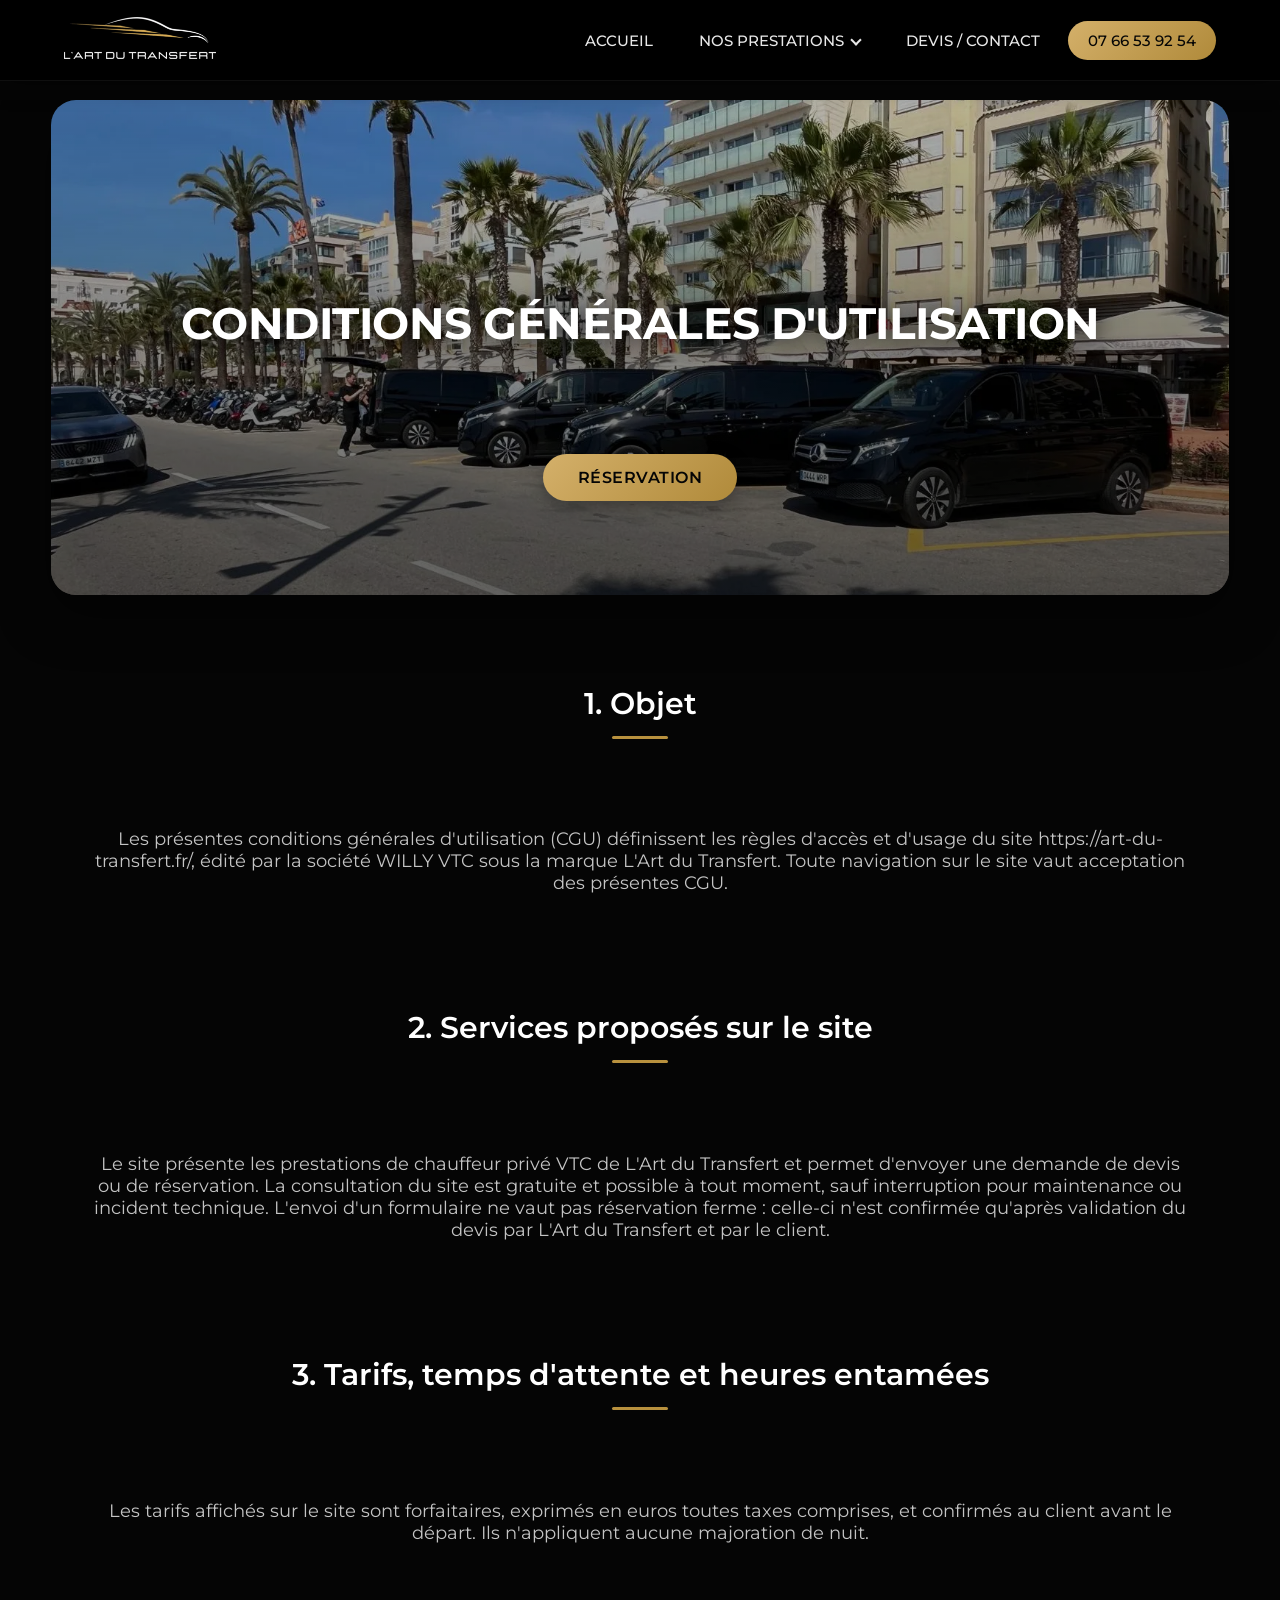
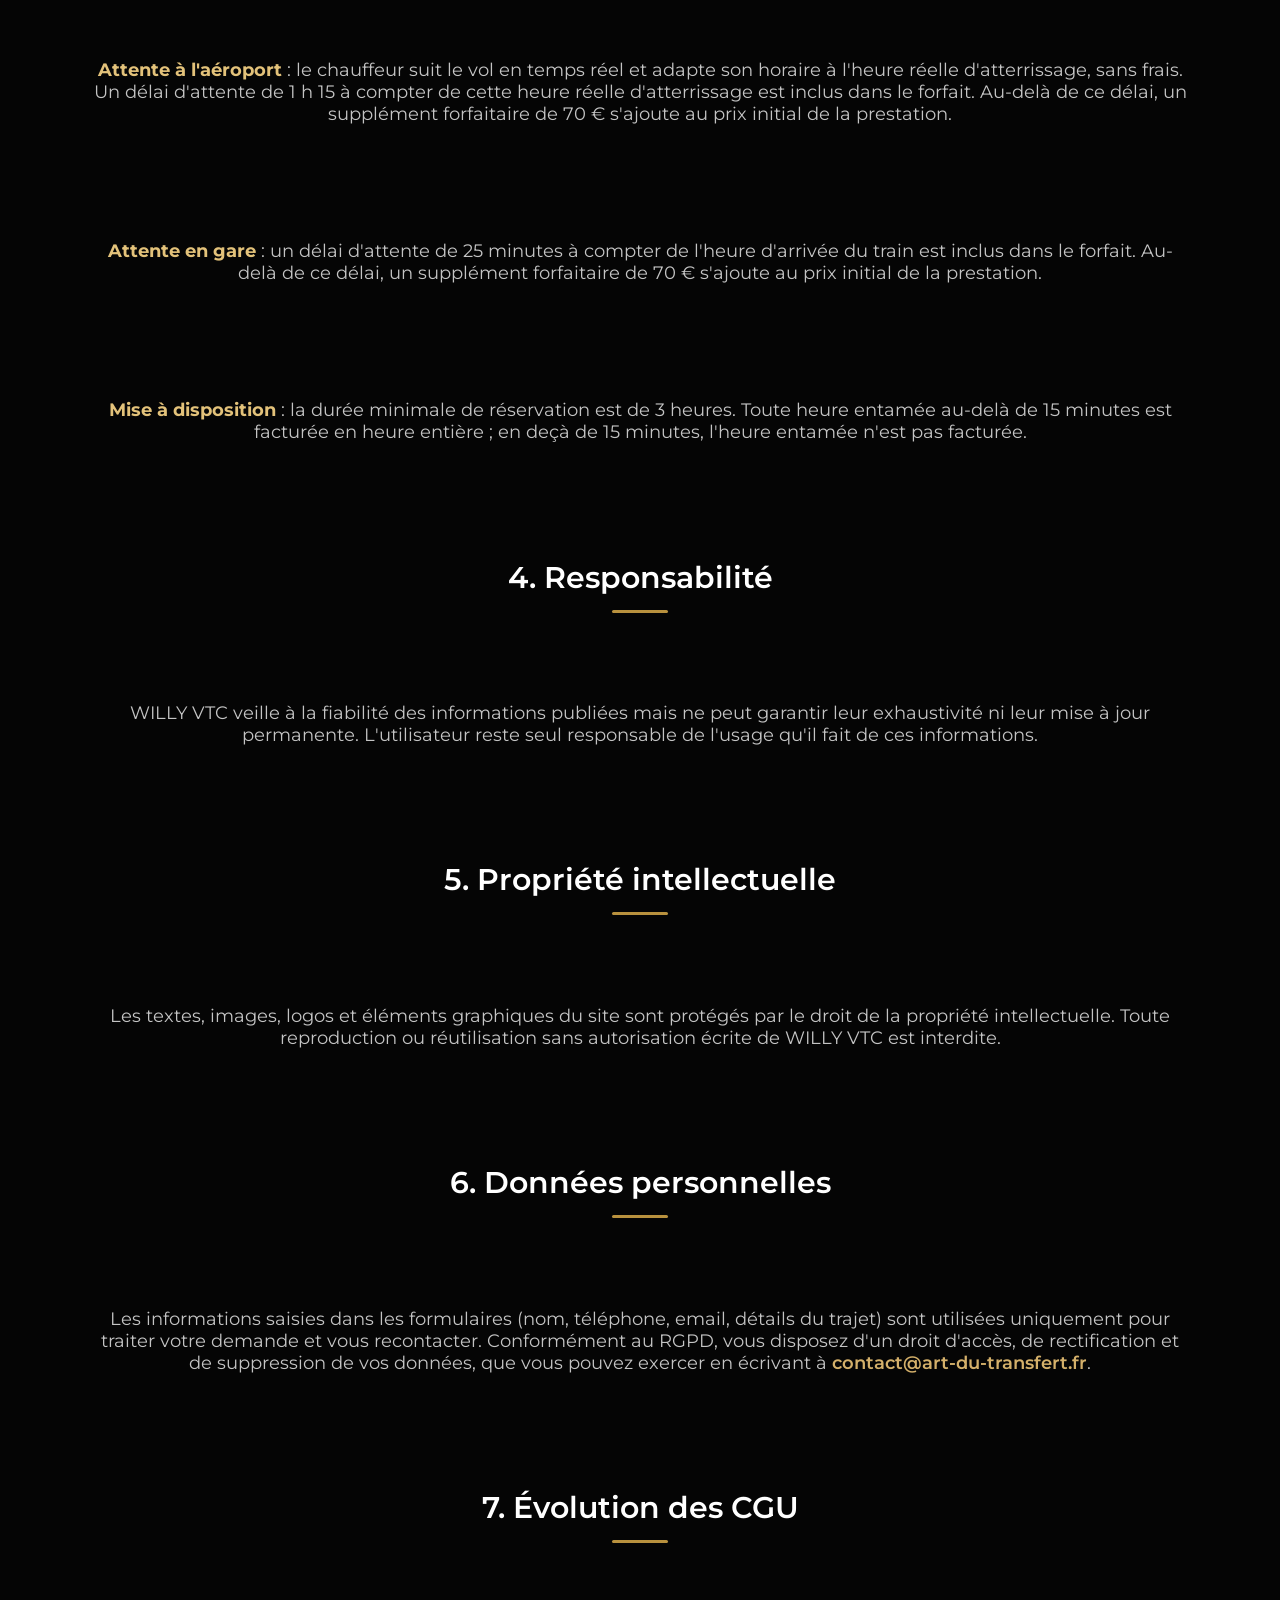
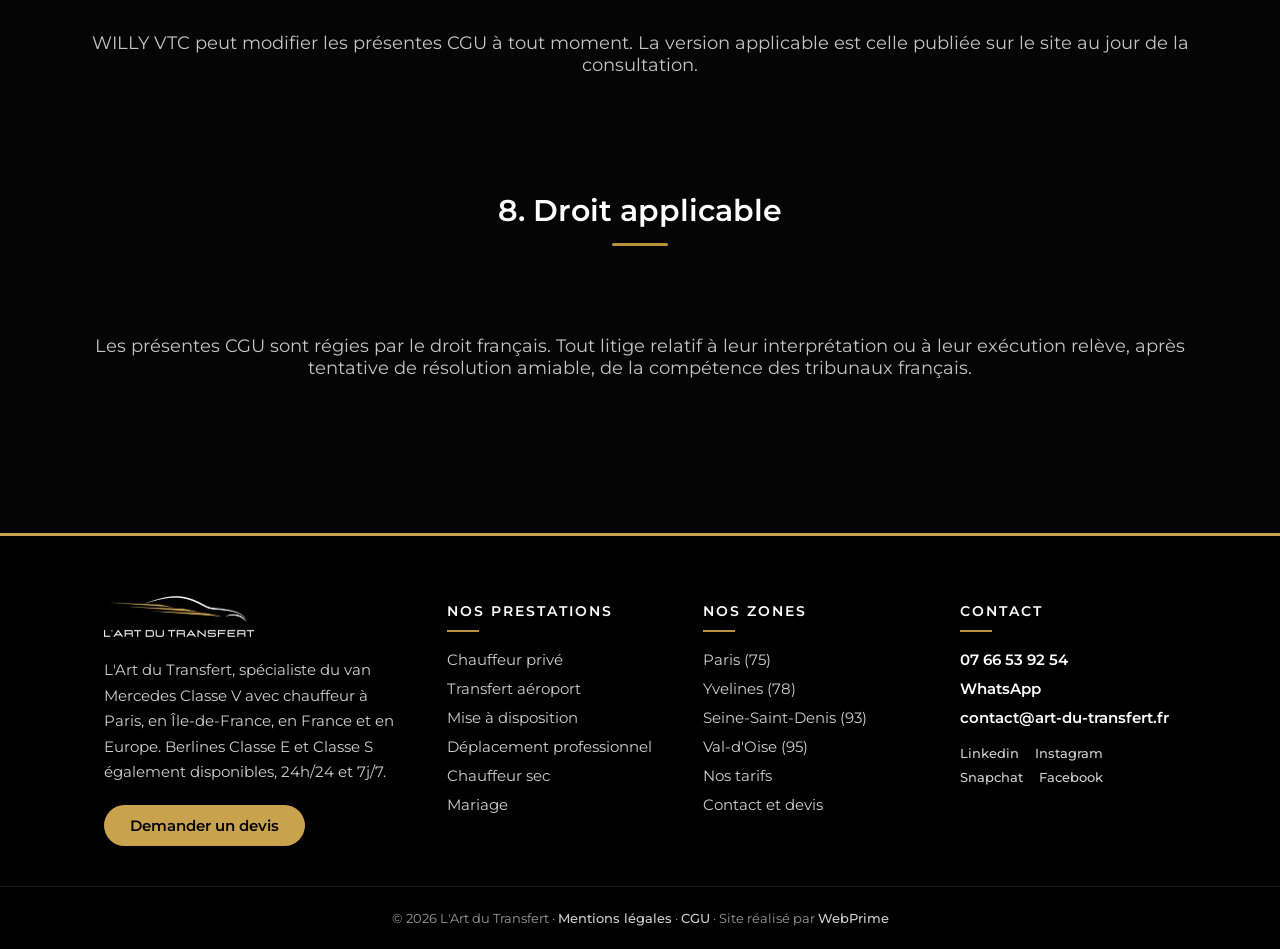
==== commit 9b9a9c55: "Bagages jusqu'a 8, tous les indicatifs etrangers, regles d'attente et d'heure entamee - Formulaires " ====
--- a/cgu.html
+++ b/cgu.html
@@ -59,15 +59,20 @@
     <p>Les présentes conditions générales d'utilisation (CGU) définissent les règles d'accès et d'usage du site https://art-du-transfert.fr/, édité par la société WILLY VTC sous la marque L'Art du Transfert. Toute navigation sur le site vaut acceptation des présentes CGU.</p>
     <h2>2. Services proposés sur le site</h2>
     <p>Le site présente les prestations de chauffeur privé VTC de L'Art du Transfert et permet d'envoyer une demande de devis ou de réservation. La consultation du site est gratuite et possible à tout moment, sauf interruption pour maintenance ou incident technique. L'envoi d'un formulaire ne vaut pas réservation ferme : celle-ci n'est confirmée qu'après validation du devis par L'Art du Transfert et par le client.</p>
-    <h2>3. Responsabilité</h2>
+    <h2>3. Tarifs, temps d'attente et heures entamées</h2>
+    <p>Les tarifs affichés sur le site sont forfaitaires, exprimés en euros toutes taxes comprises, et confirmés au client avant le départ. Ils n'appliquent aucune majoration de nuit.</p>
+    <p><strong>Attente à l'aéroport</strong> : le chauffeur suit le vol en temps réel et adapte son horaire à l'heure réelle d'atterrissage, sans frais. Un délai d'attente de 1 h 15 à compter de cette heure réelle d'atterrissage est inclus dans le forfait. Au-delà de ce délai, un supplément forfaitaire de 70 € s'ajoute au prix initial de la prestation.</p>
+    <p><strong>Attente en gare</strong> : un délai d'attente de 25 minutes à compter de l'heure d'arrivée du train est inclus dans le forfait. Au-delà de ce délai, un supplément forfaitaire de 70 € s'ajoute au prix initial de la prestation.</p>
+    <p><strong>Mise à disposition</strong> : la durée minimale de réservation est de 3 heures. Toute heure entamée au-delà de 15 minutes est facturée en heure entière ; en deçà de 15 minutes, l'heure entamée n'est pas facturée.</p>
+    <h2>4. Responsabilité</h2>
     <p>WILLY VTC veille à la fiabilité des informations publiées mais ne peut garantir leur exhaustivité ni leur mise à jour permanente. L'utilisateur reste seul responsable de l'usage qu'il fait de ces informations.</p>
-    <h2>4. Propriété intellectuelle</h2>
+    <h2>5. Propriété intellectuelle</h2>
     <p>Les textes, images, logos et éléments graphiques du site sont protégés par le droit de la propriété intellectuelle. Toute reproduction ou réutilisation sans autorisation écrite de WILLY VTC est interdite.</p>
-    <h2>5. Données personnelles</h2>
+    <h2>6. Données personnelles</h2>
     <p>Les informations saisies dans les formulaires (nom, téléphone, email, détails du trajet) sont utilisées uniquement pour traiter votre demande et vous recontacter. Conformément au RGPD, vous disposez d'un droit d'accès, de rectification et de suppression de vos données, que vous pouvez exercer en écrivant à <a href="mailto:contact@art-du-transfert.fr">contact@art-du-transfert.fr</a>.</p>
-    <h2>6. Évolution des CGU</h2>
+    <h2>7. Évolution des CGU</h2>
     <p>WILLY VTC peut modifier les présentes CGU à tout moment. La version applicable est celle publiée sur le site au jour de la consultation.</p>
-    <h2>7. Droit applicable</h2>
+    <h2>8. Droit applicable</h2>
     <p>Les présentes CGU sont régies par le droit français. Tout litige relatif à leur interprétation ou à leur exécution relève, après tentative de résolution amiable, de la compétence des tribunaux français.</p>
     <footer class="site-footer" id="contactez-nous">
         <div class="footer-grid">
--- a/style.css
+++ b/style.css
@@ -54,7 +54,7 @@
 .image-container img{width:clamp(150px, 30%, 250px);height:auto;border-radius:20px}
 .inline-container{display:flex;justify-content:space-between;flex-wrap:wrap;gap:10px;width:100%}
 .inline-item{display:flex;flex-direction:column;width:48%}
-.inline-container:has(.inline-item:nth-child(3)) .inline-item{width:31%}
+.inline-container:has(.inline-item:nth-child(3)) .inline-item{width:31%;justify-content:flex-end}
 .service-prive img{width:70%;height:280px;margin-bottom:5%;object-fit:cover;border-radius:20px}
 .service-prive{margin-top:5%;margin-bottom:5%;display:flex;justify-content:center}
 .services-pc{display:flex;justify-content:center;margin-top:5%;margin-bottom:5%;gap:10%}
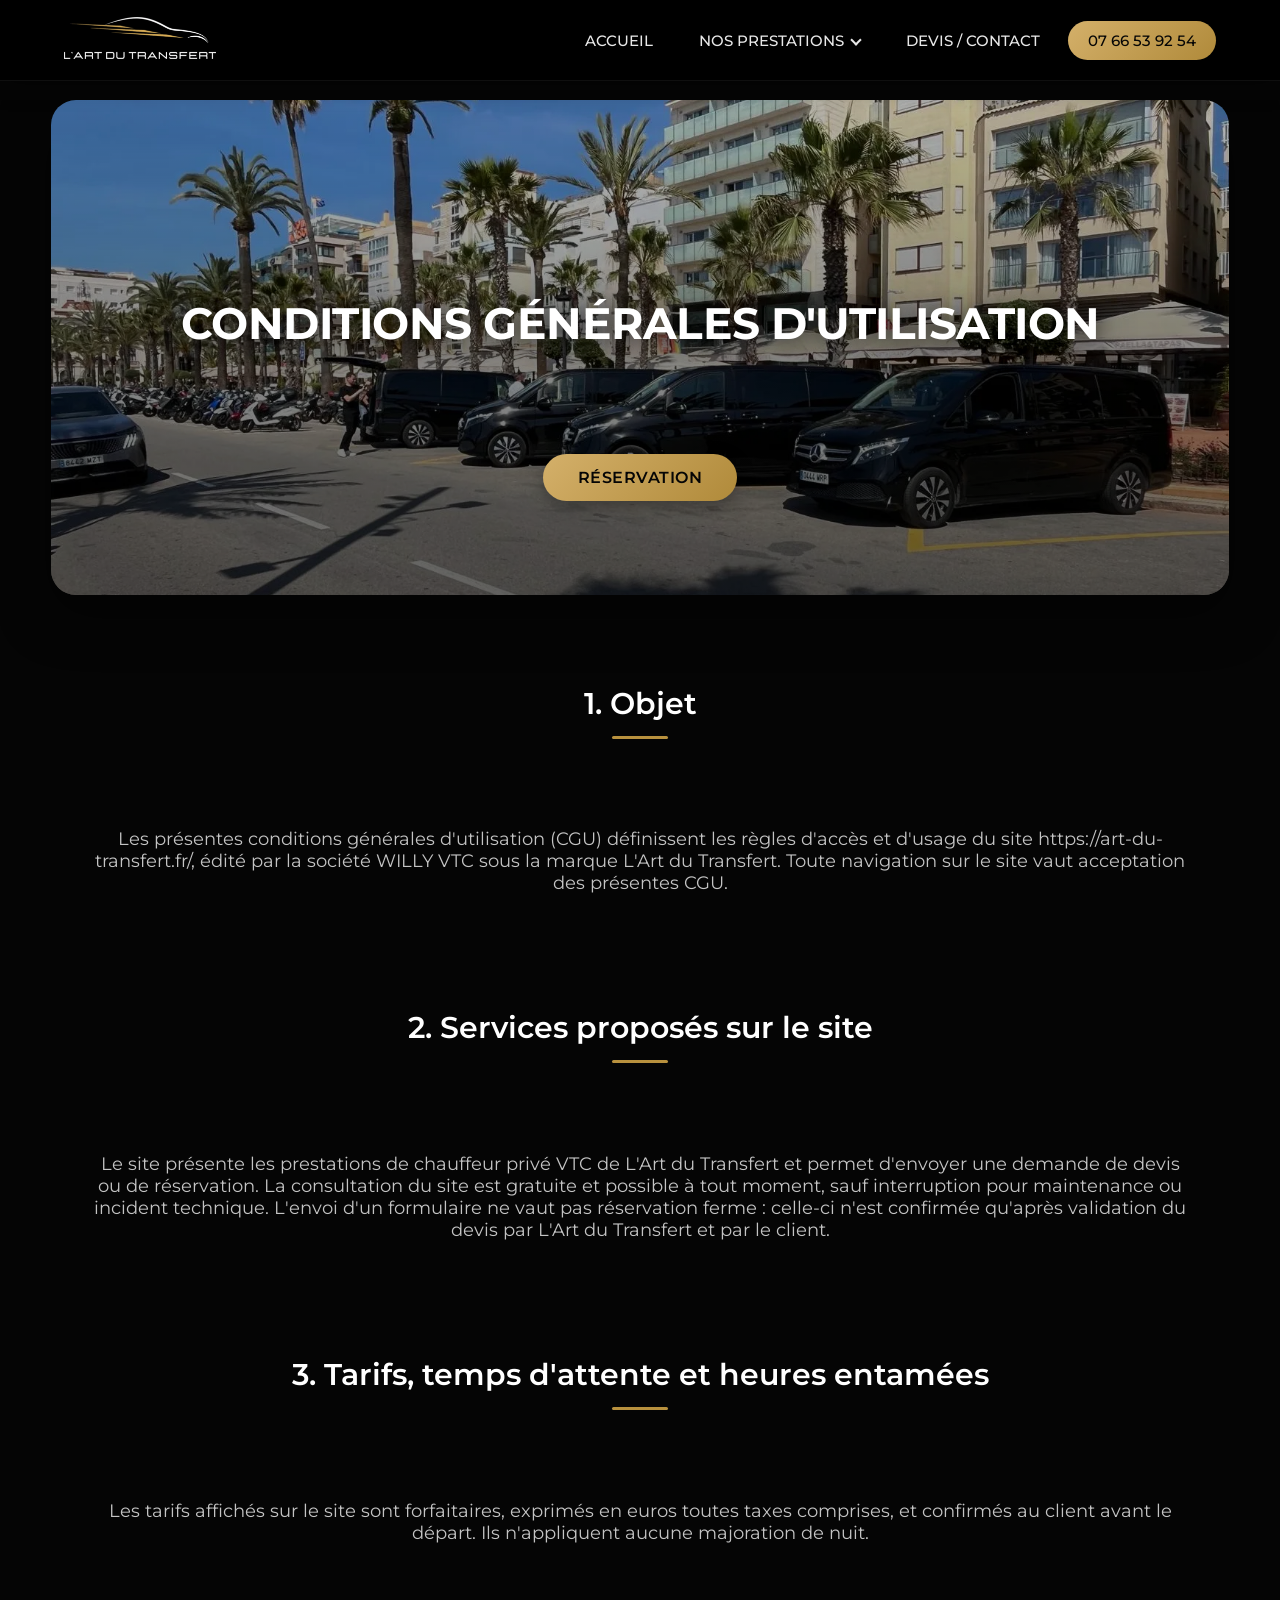
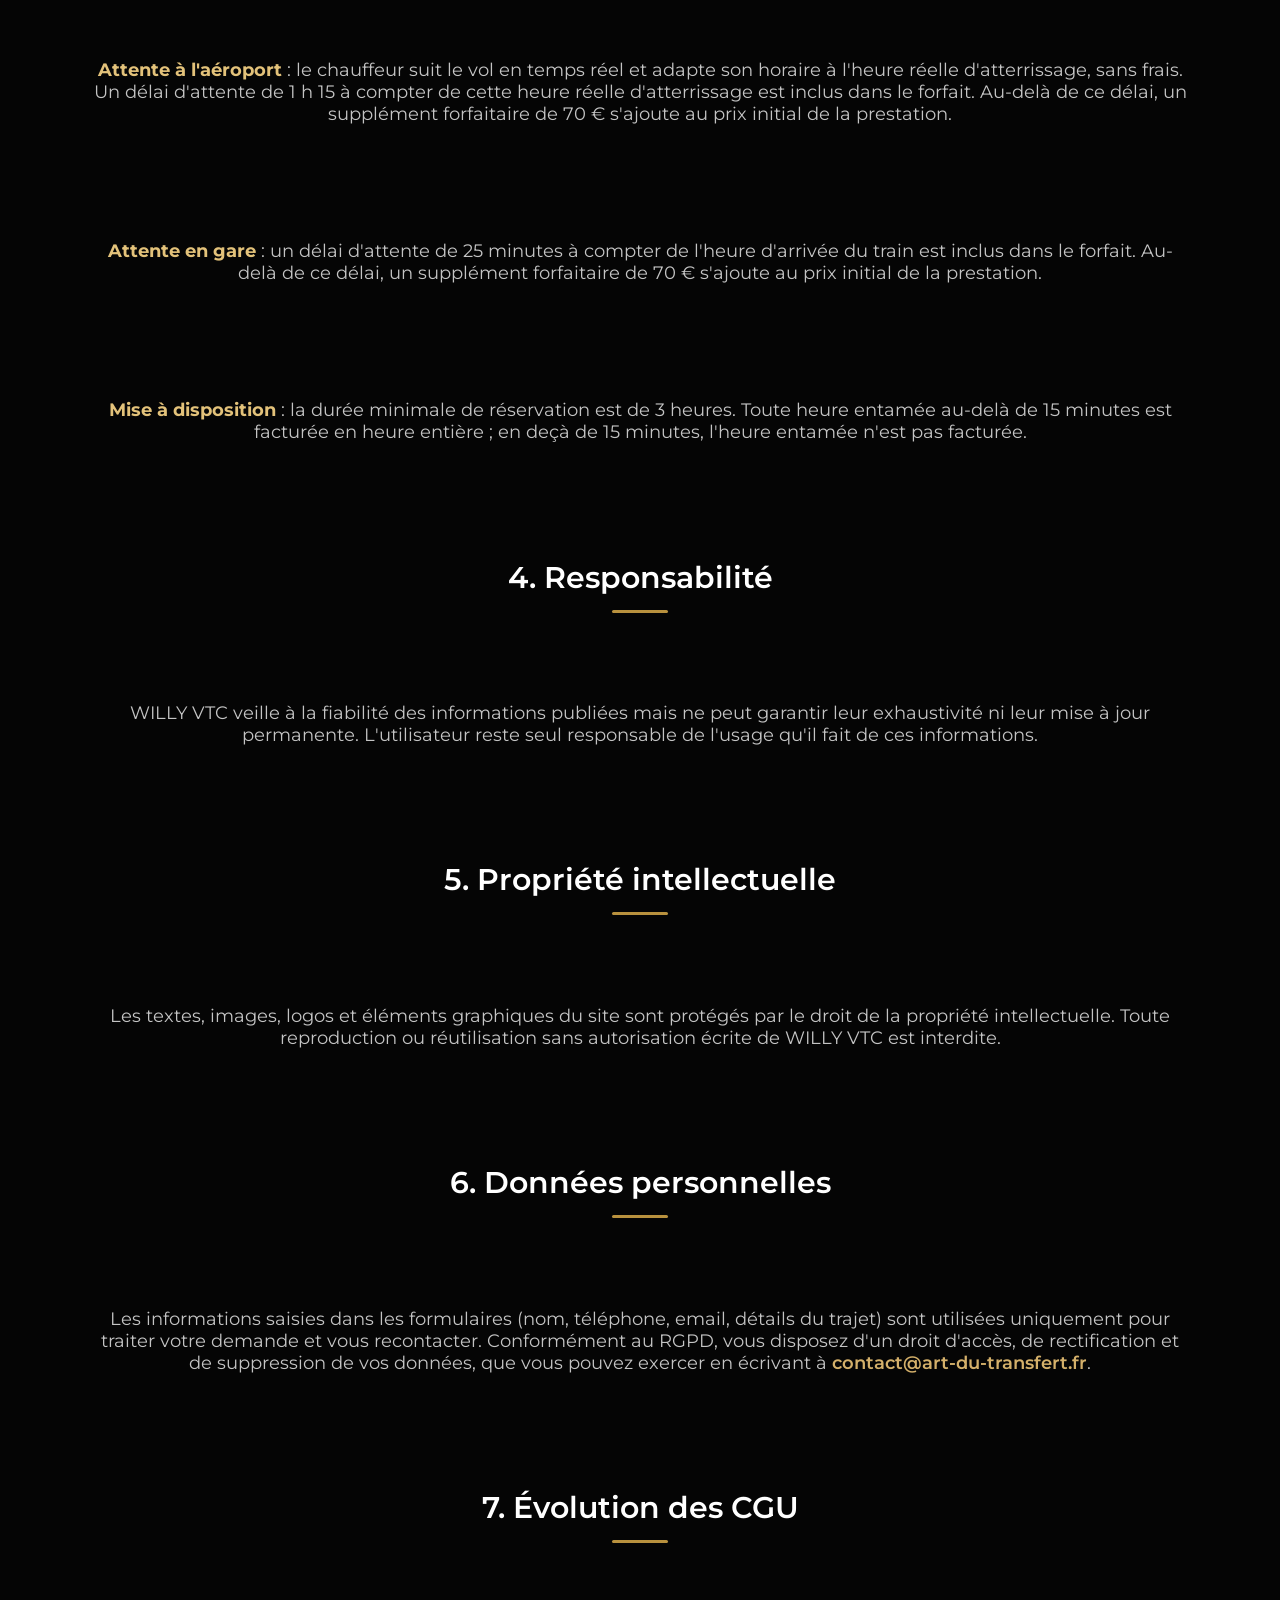
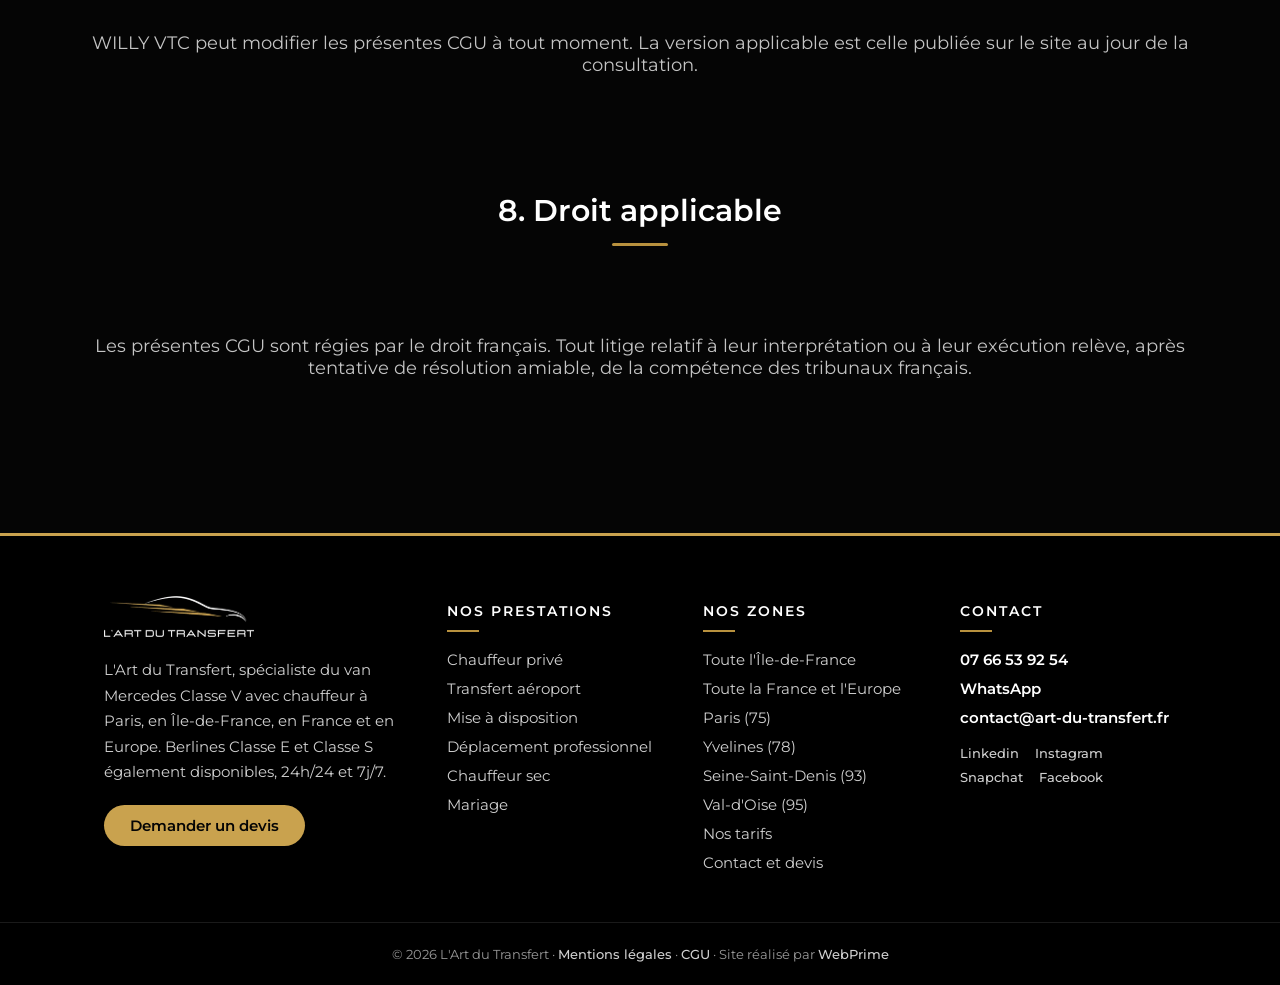
==== commit 0b556512: "Footer : préciser la couverture (toute l'Île-de-France, France et Europe) Co-Authored-By: Claude <no" ====
--- a/cgu.html
+++ b/cgu.html
@@ -95,6 +95,8 @@
             <div class="footer-col">
                 <h4>NOS ZONES</h4>
                 <ul>
+                    <li class="zone-info">Toute l'Île-de-France</li>
+                    <li class="zone-info">Toute la France et l'Europe</li>
                     <li><a href="chauffeur-prive-paris-75.html" title="chauffeur privé paris 75">Paris (75)</a></li>
                     <li><a href="chauffeur-prive-78.html" title="chauffeur privé yvelines">Yvelines (78)</a></li>
                     <li><a href="chauffeur-prive-93.html" title="chauffeur privé seine-saint-denis">Seine-Saint-Denis (93)</a></li>
--- a/style.css
+++ b/style.css
@@ -279,6 +279,7 @@
 .site-footer ul{list-style:none;margin:0;padding:0}
 .site-footer li{margin-bottom:10px}
 .site-footer ul a{color:#cfcfcf;font-weight:400;font-size:15px;transition:color .2s ease}
+.site-footer li.zone-info{color:#cfcfcf;font-size:15px}
 .site-footer ul a:hover,.footer-social a:hover,.footer-bottom a:hover{color:#d4b06a}
 .footer-contact a{color:#fff !important;font-weight:600 !important}
 .footer-cta{display:inline-block;padding:11px 26px;border-radius:25px;background:#b8913e;color:#fff;font-size:15px;transition:background .2s ease}
@@ -300,7 +301,7 @@
 .footer-col:last-child{grid-column:1 / -1;text-align:center}
 .footer-col:last-child h4::after{margin:10px auto 0}
 .footer-social{justify-content:center}
-.site-footer ul a{font-size:14px}
+.site-footer ul a,.site-footer li.zone-info{font-size:14px}
 }
 
 /* Accueil pro : references, cartes services, engagements, flotte, missions */
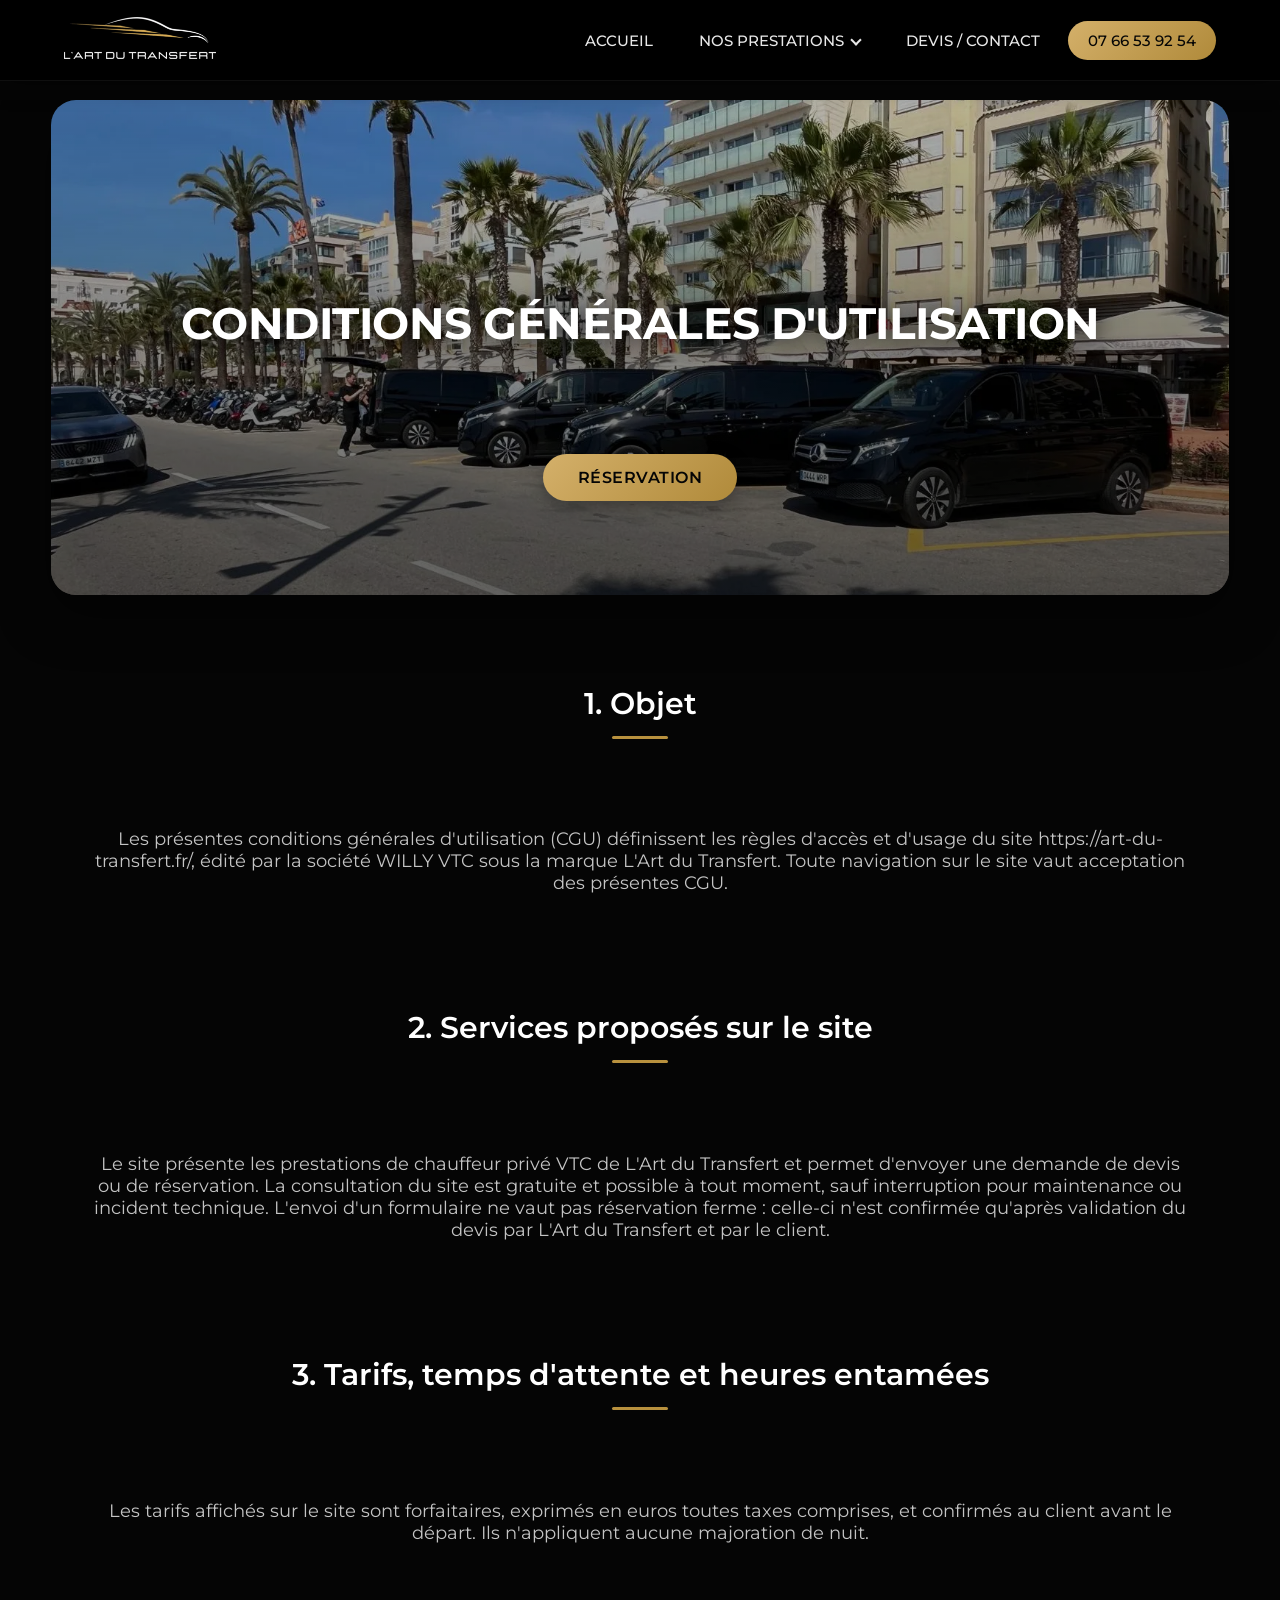
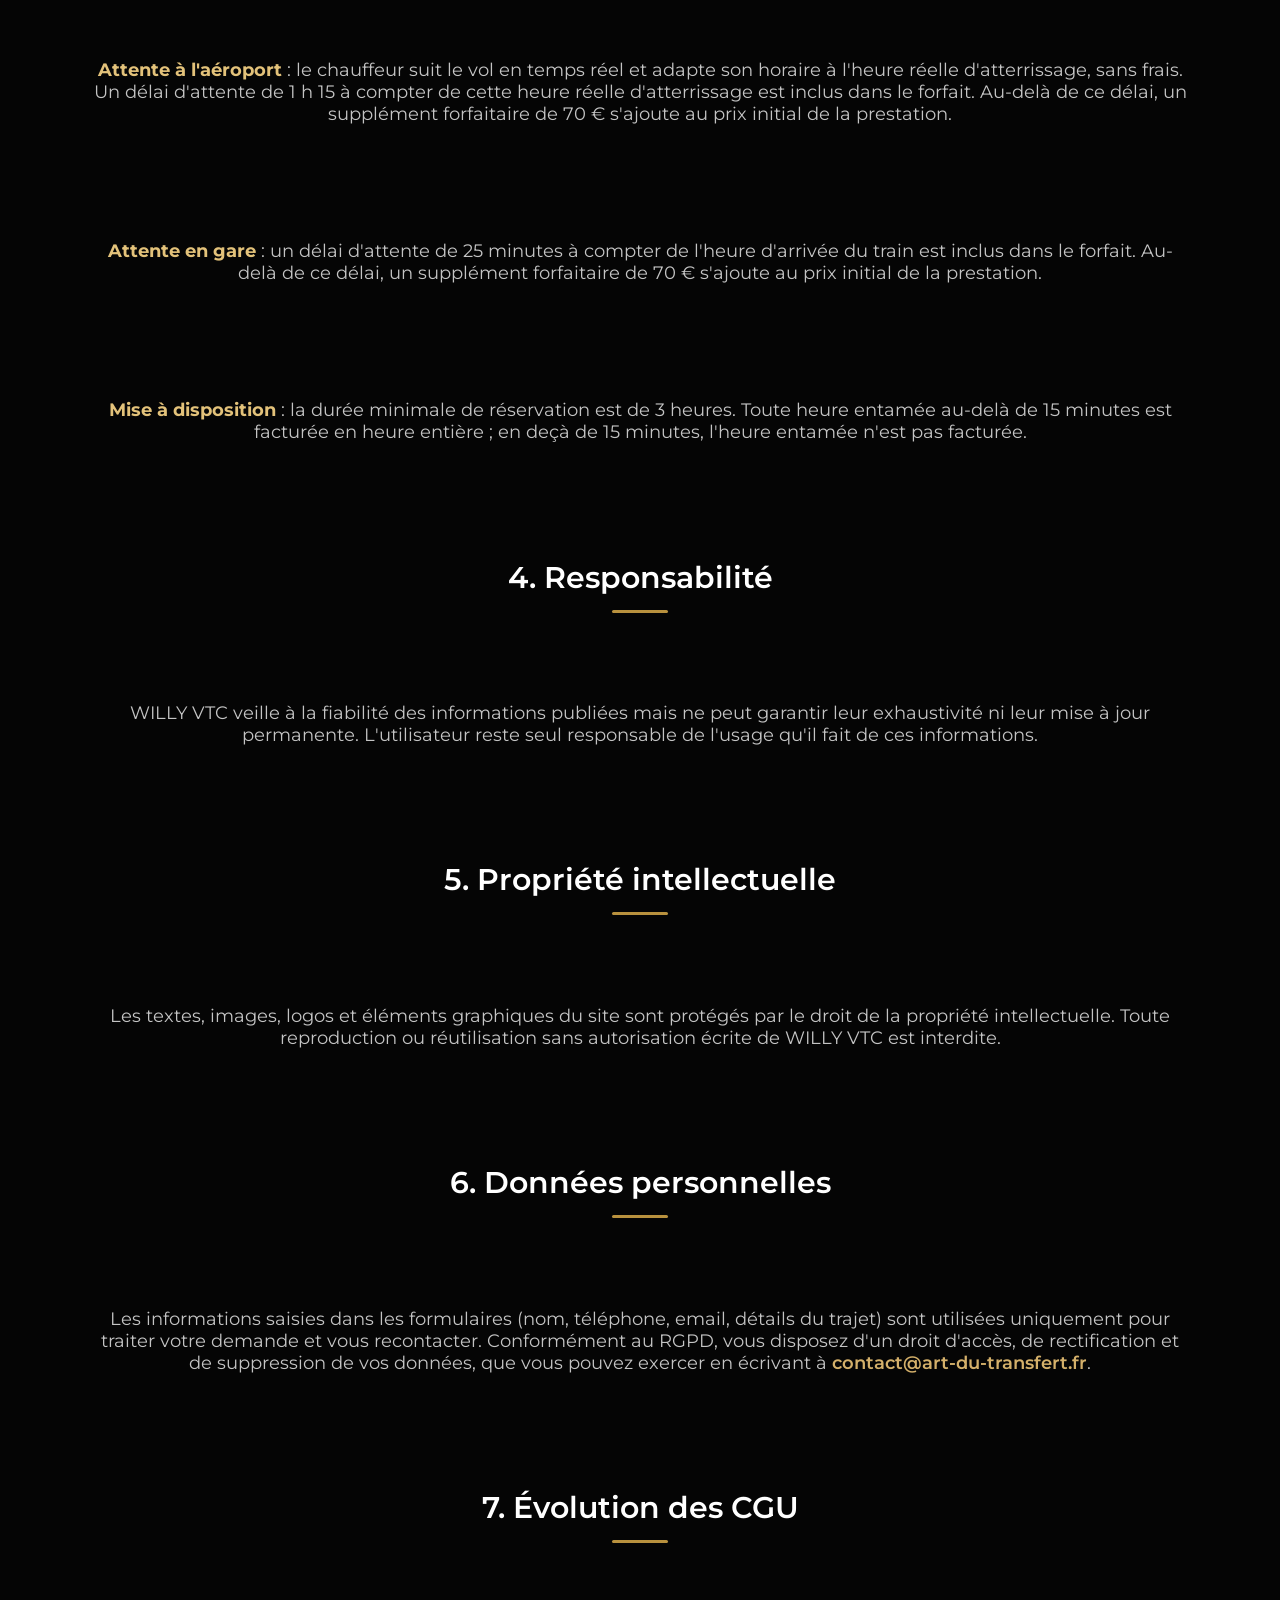
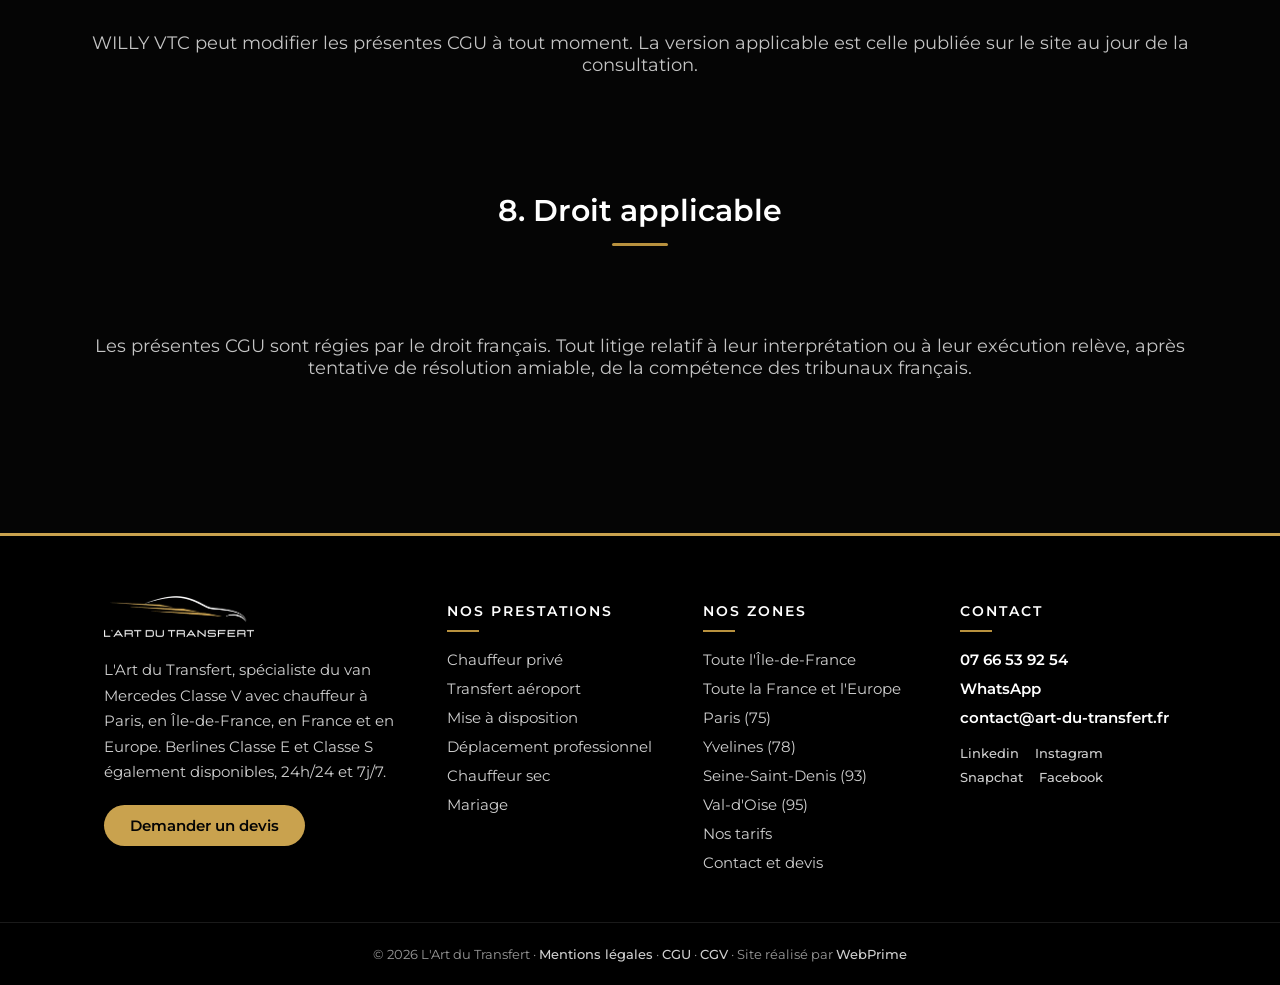
==== commit 57258d87: "Ajout de la page CGV (WILLY VTC) + lien dans le footer des 13 pages Co-Authored-By: Claude <noreply@" ====
--- a/cgu.html
+++ b/cgu.html
@@ -121,7 +121,7 @@
             </div>
         </div>
         <div class="footer-bottom">
-            <p>&copy; 2026 L'Art du Transfert &middot; <a href="mentions-legales.html">Mentions légales</a> &middot; <a href="cgu.html">CGU</a> &middot; Site réalisé par <a href="https://webprime.app/" target="_blank">WebPrime</a></p>
+            <p>&copy; 2026 L'Art du Transfert &middot; <a href="mentions-legales.html">Mentions légales</a> &middot; <a href="cgu.html">CGU</a> &middot; <a href="cgv.html">CGV</a> &middot; Site réalisé par <a href="https://webprime.app/" target="_blank">WebPrime</a></p>
         </div>
         <div class="whats-icon"><a href="https://wa.me/33766539254" title="réservation vtc"
                 target="_blank"><img src="numero-vtc.webp" alt="contact"></a>
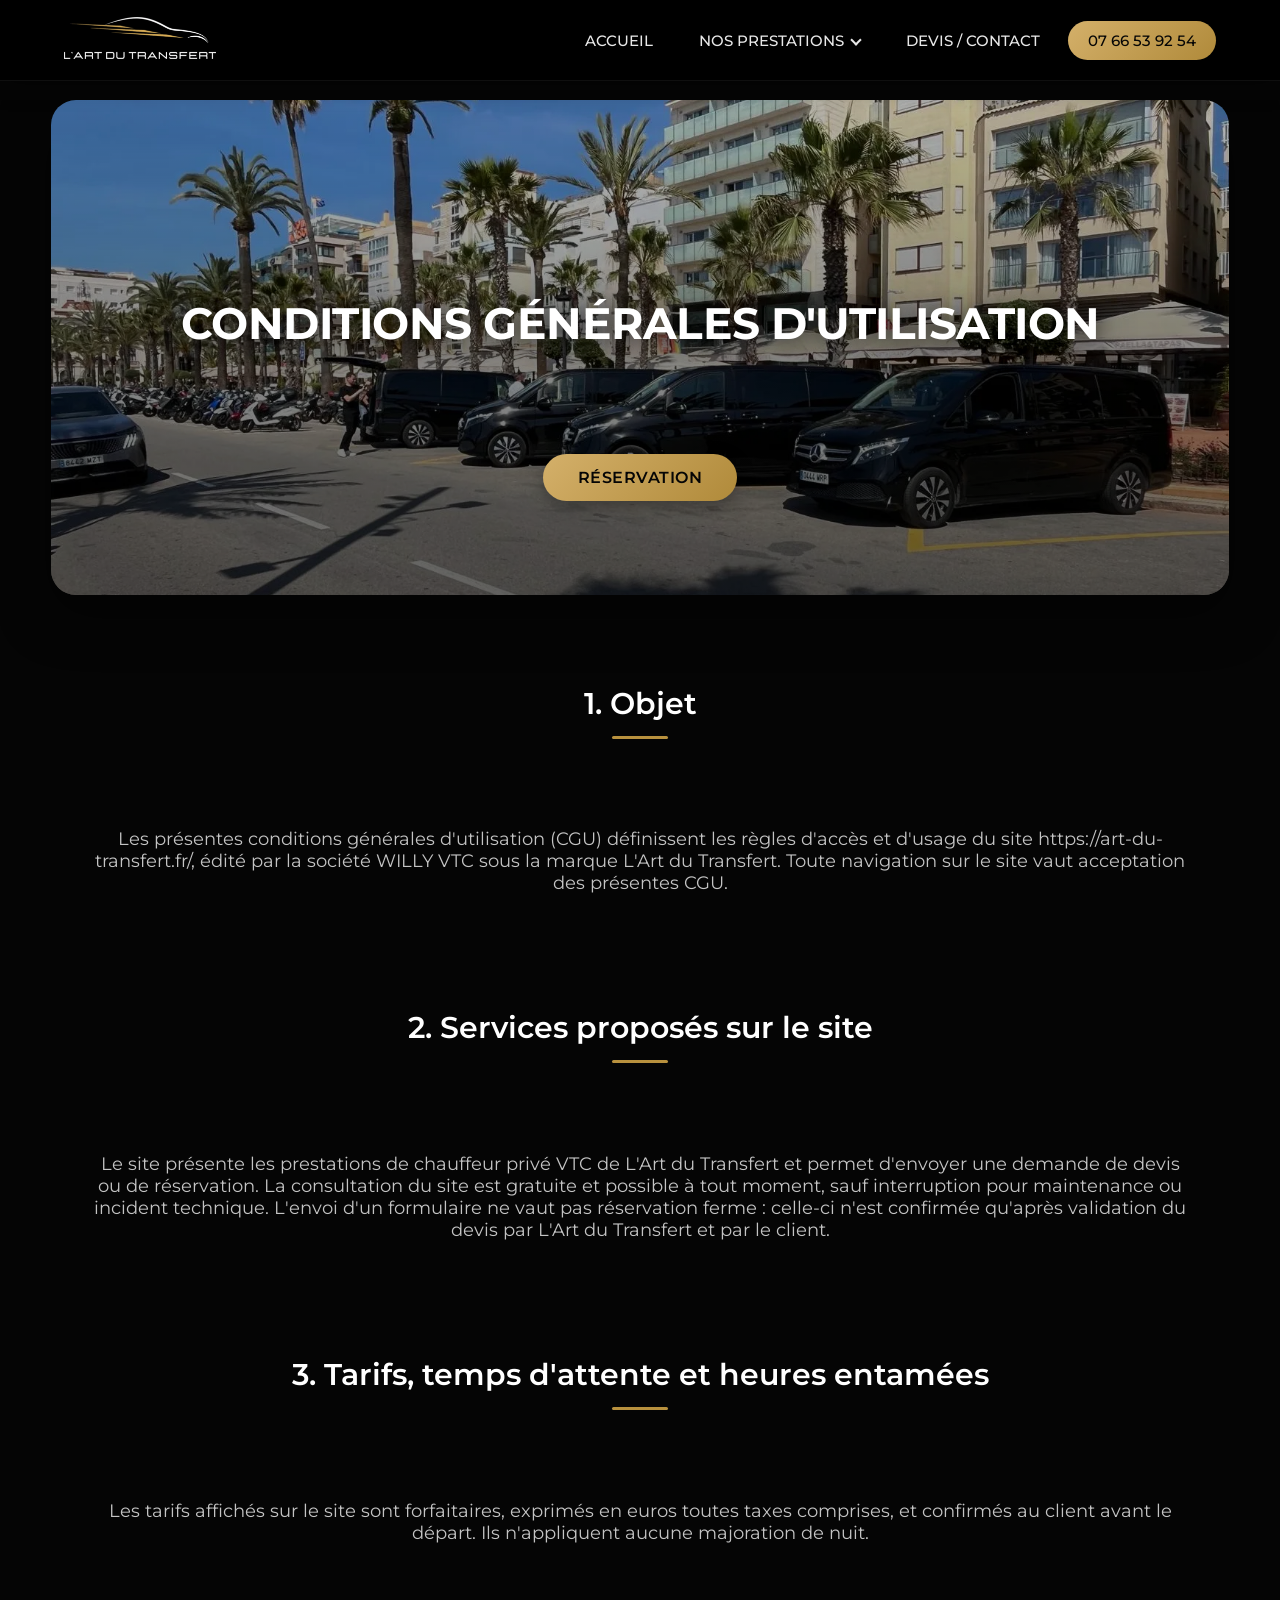
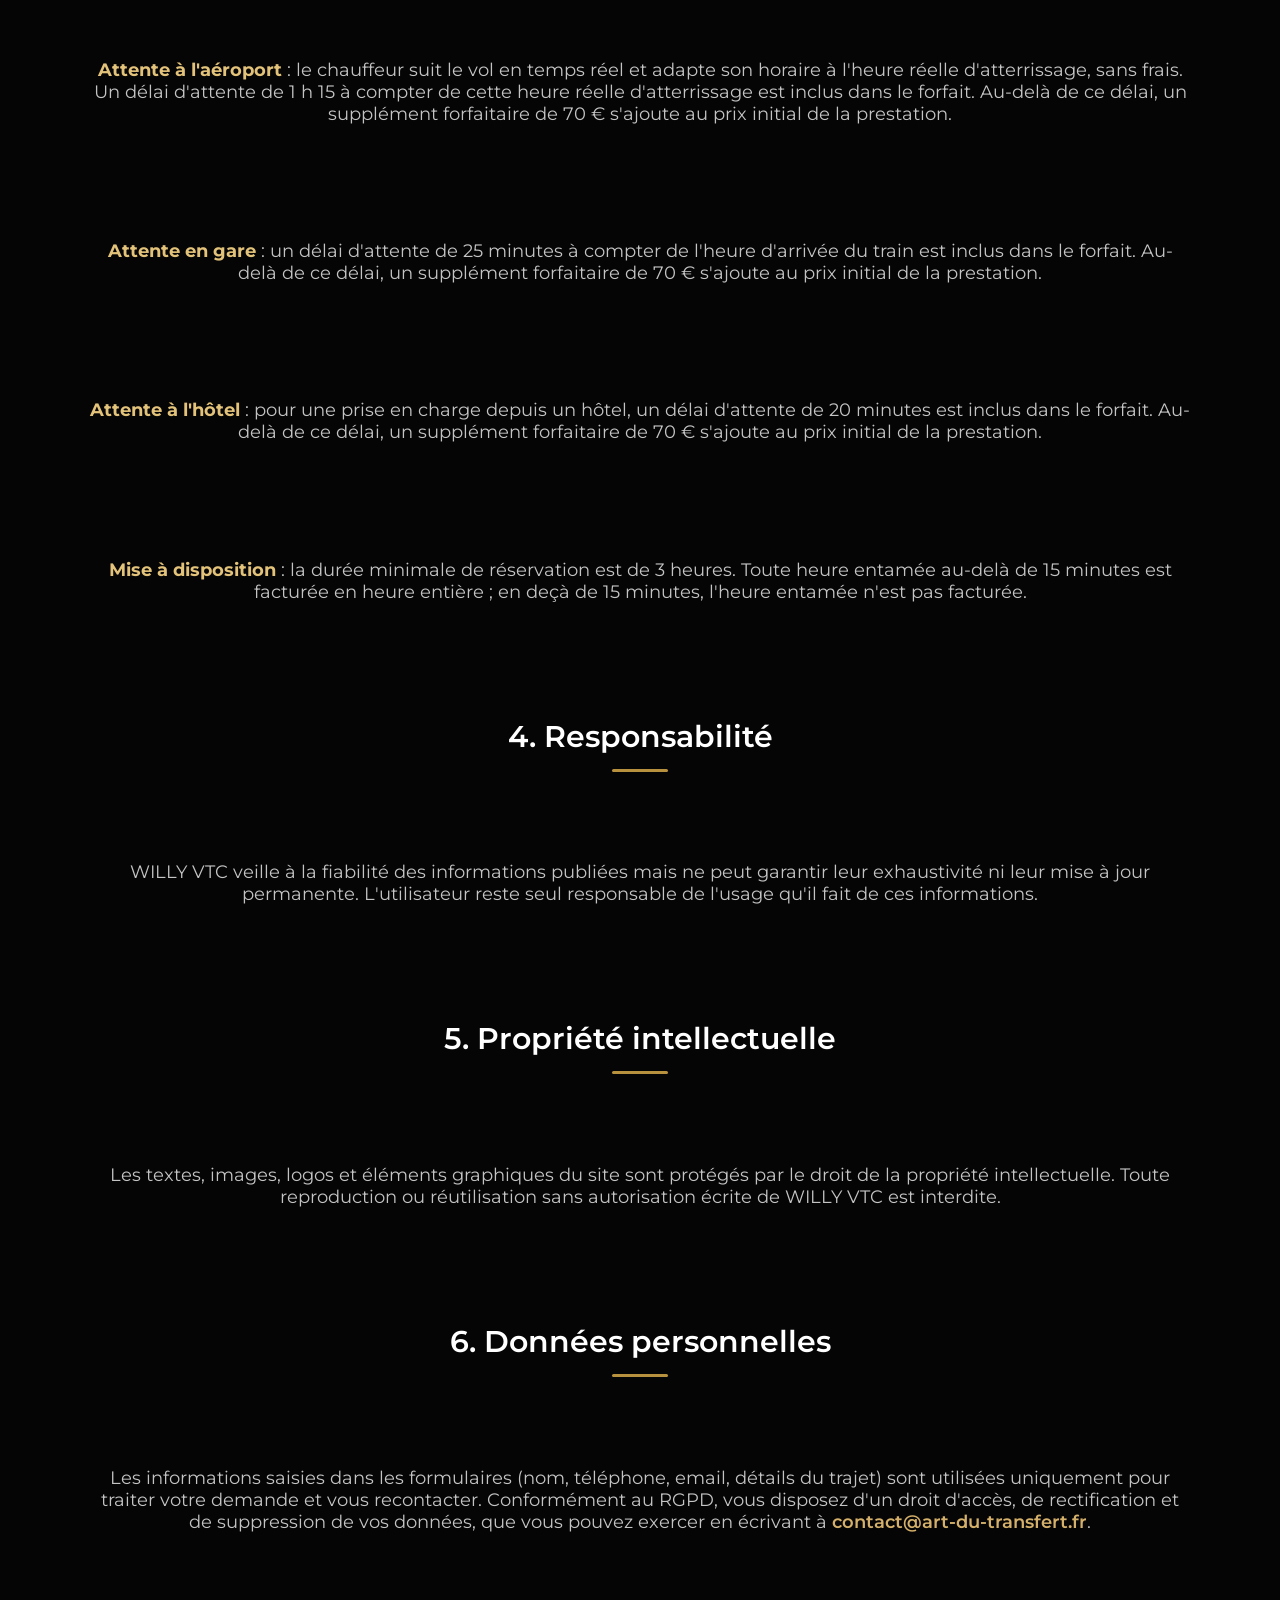
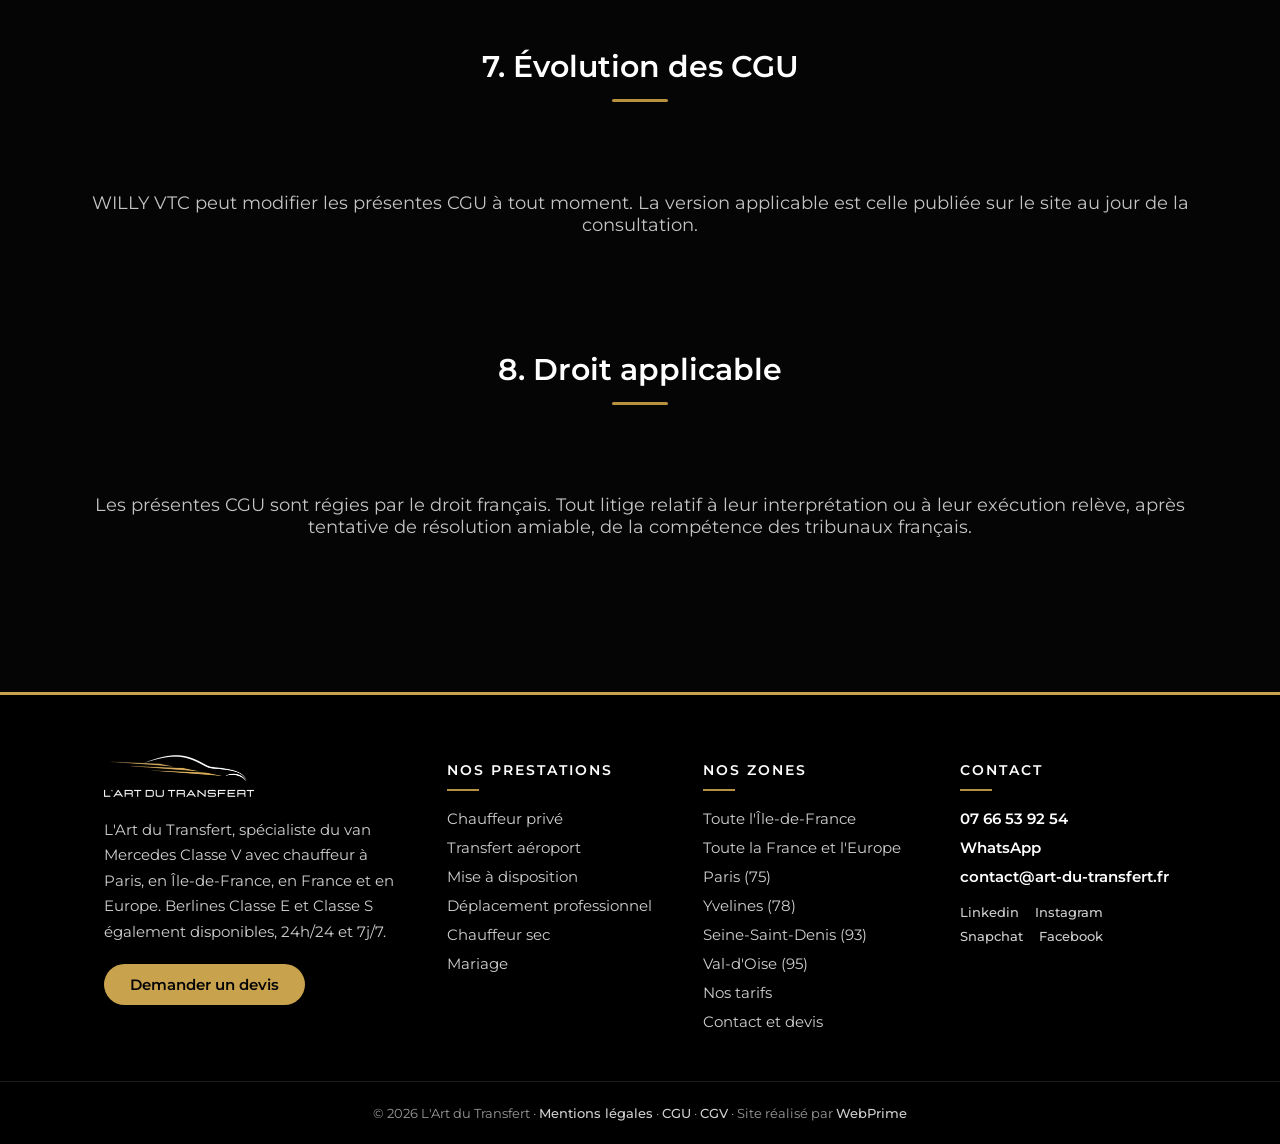
==== commit 9f31735c: "Attente : CGV alignées sur le site (70 € forfaitaires) + hôtel 20 min et gare 25 min partout Co-Auth" ====
--- a/cgu.html
+++ b/cgu.html
@@ -63,6 +63,7 @@
     <p>Les tarifs affichés sur le site sont forfaitaires, exprimés en euros toutes taxes comprises, et confirmés au client avant le départ. Ils n'appliquent aucune majoration de nuit.</p>
     <p><strong>Attente à l'aéroport</strong> : le chauffeur suit le vol en temps réel et adapte son horaire à l'heure réelle d'atterrissage, sans frais. Un délai d'attente de 1 h 15 à compter de cette heure réelle d'atterrissage est inclus dans le forfait. Au-delà de ce délai, un supplément forfaitaire de 70 € s'ajoute au prix initial de la prestation.</p>
     <p><strong>Attente en gare</strong> : un délai d'attente de 25 minutes à compter de l'heure d'arrivée du train est inclus dans le forfait. Au-delà de ce délai, un supplément forfaitaire de 70 € s'ajoute au prix initial de la prestation.</p>
+    <p><strong>Attente à l'hôtel</strong> : pour une prise en charge depuis un hôtel, un délai d'attente de 20 minutes est inclus dans le forfait. Au-delà de ce délai, un supplément forfaitaire de 70 € s'ajoute au prix initial de la prestation.</p>
     <p><strong>Mise à disposition</strong> : la durée minimale de réservation est de 3 heures. Toute heure entamée au-delà de 15 minutes est facturée en heure entière ; en deçà de 15 minutes, l'heure entamée n'est pas facturée.</p>
     <h2>4. Responsabilité</h2>
     <p>WILLY VTC veille à la fiabilité des informations publiées mais ne peut garantir leur exhaustivité ni leur mise à jour permanente. L'utilisateur reste seul responsable de l'usage qu'il fait de ces informations.</p>
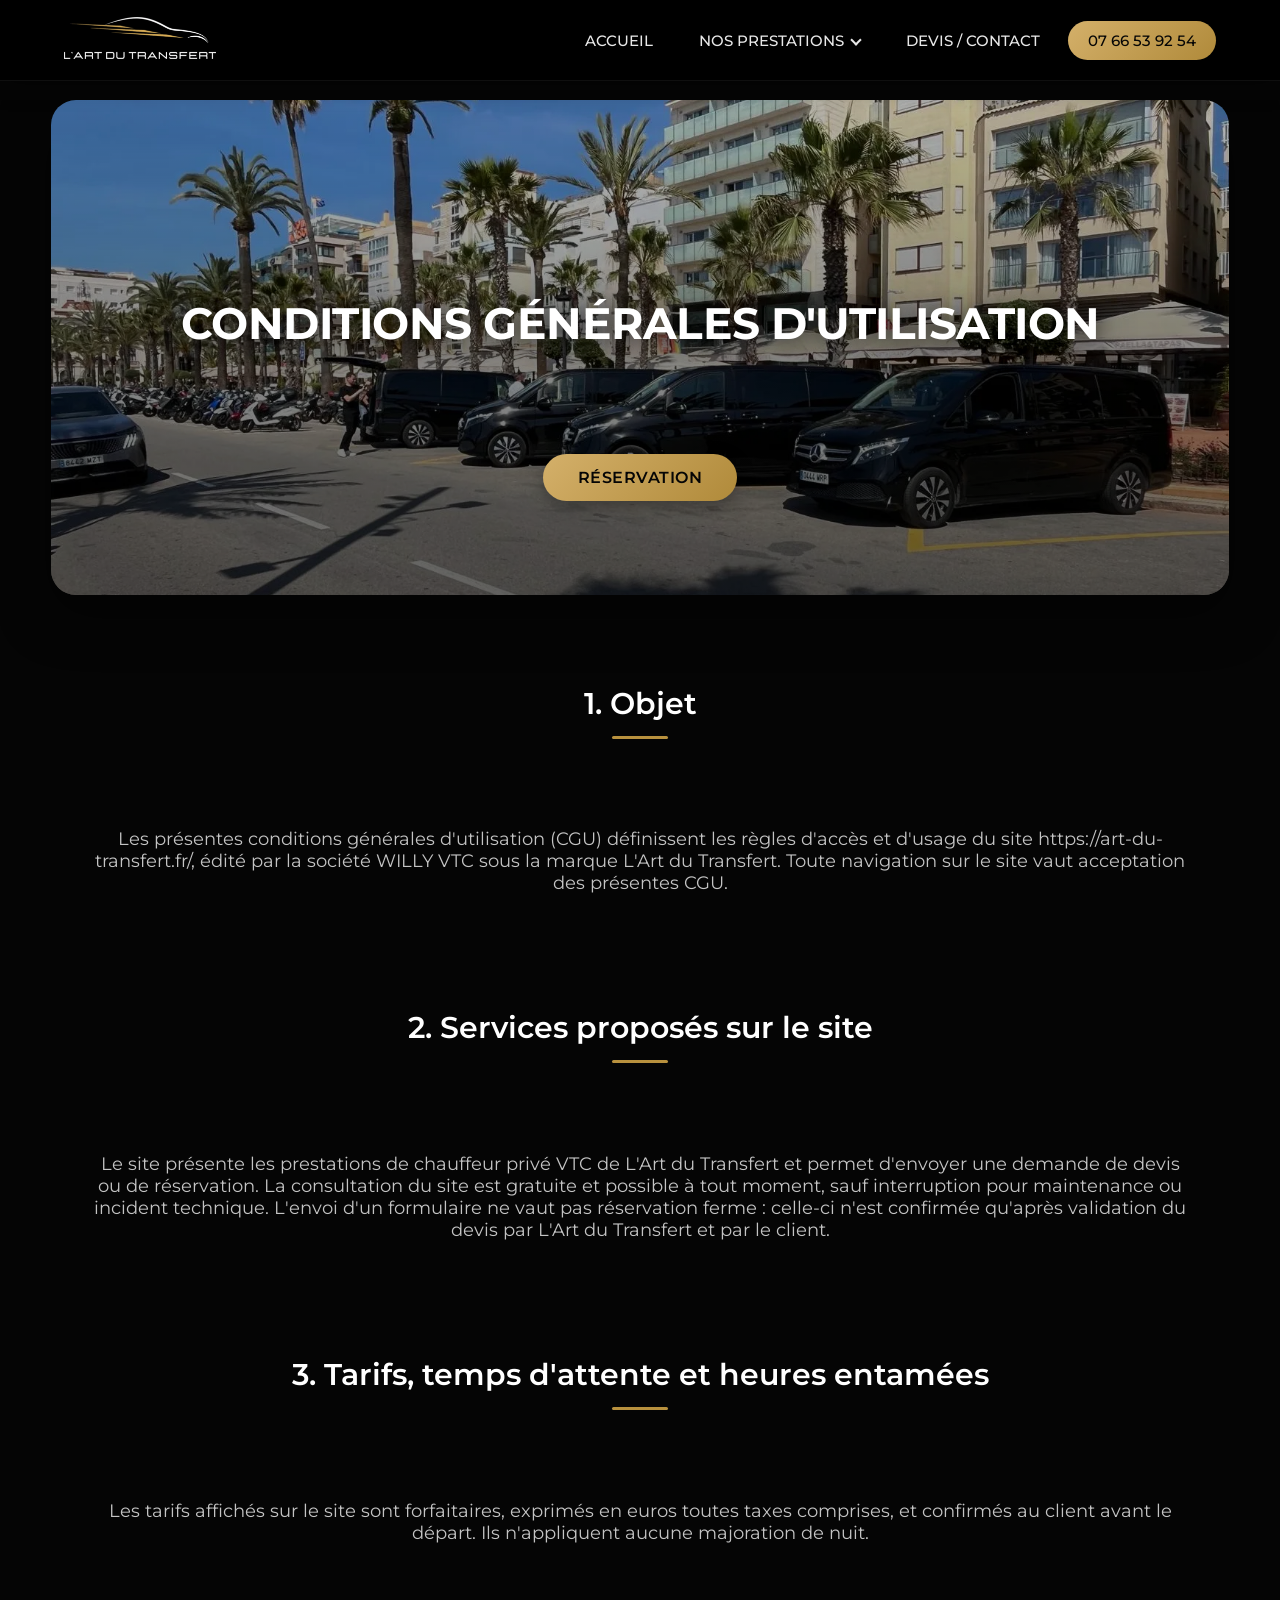
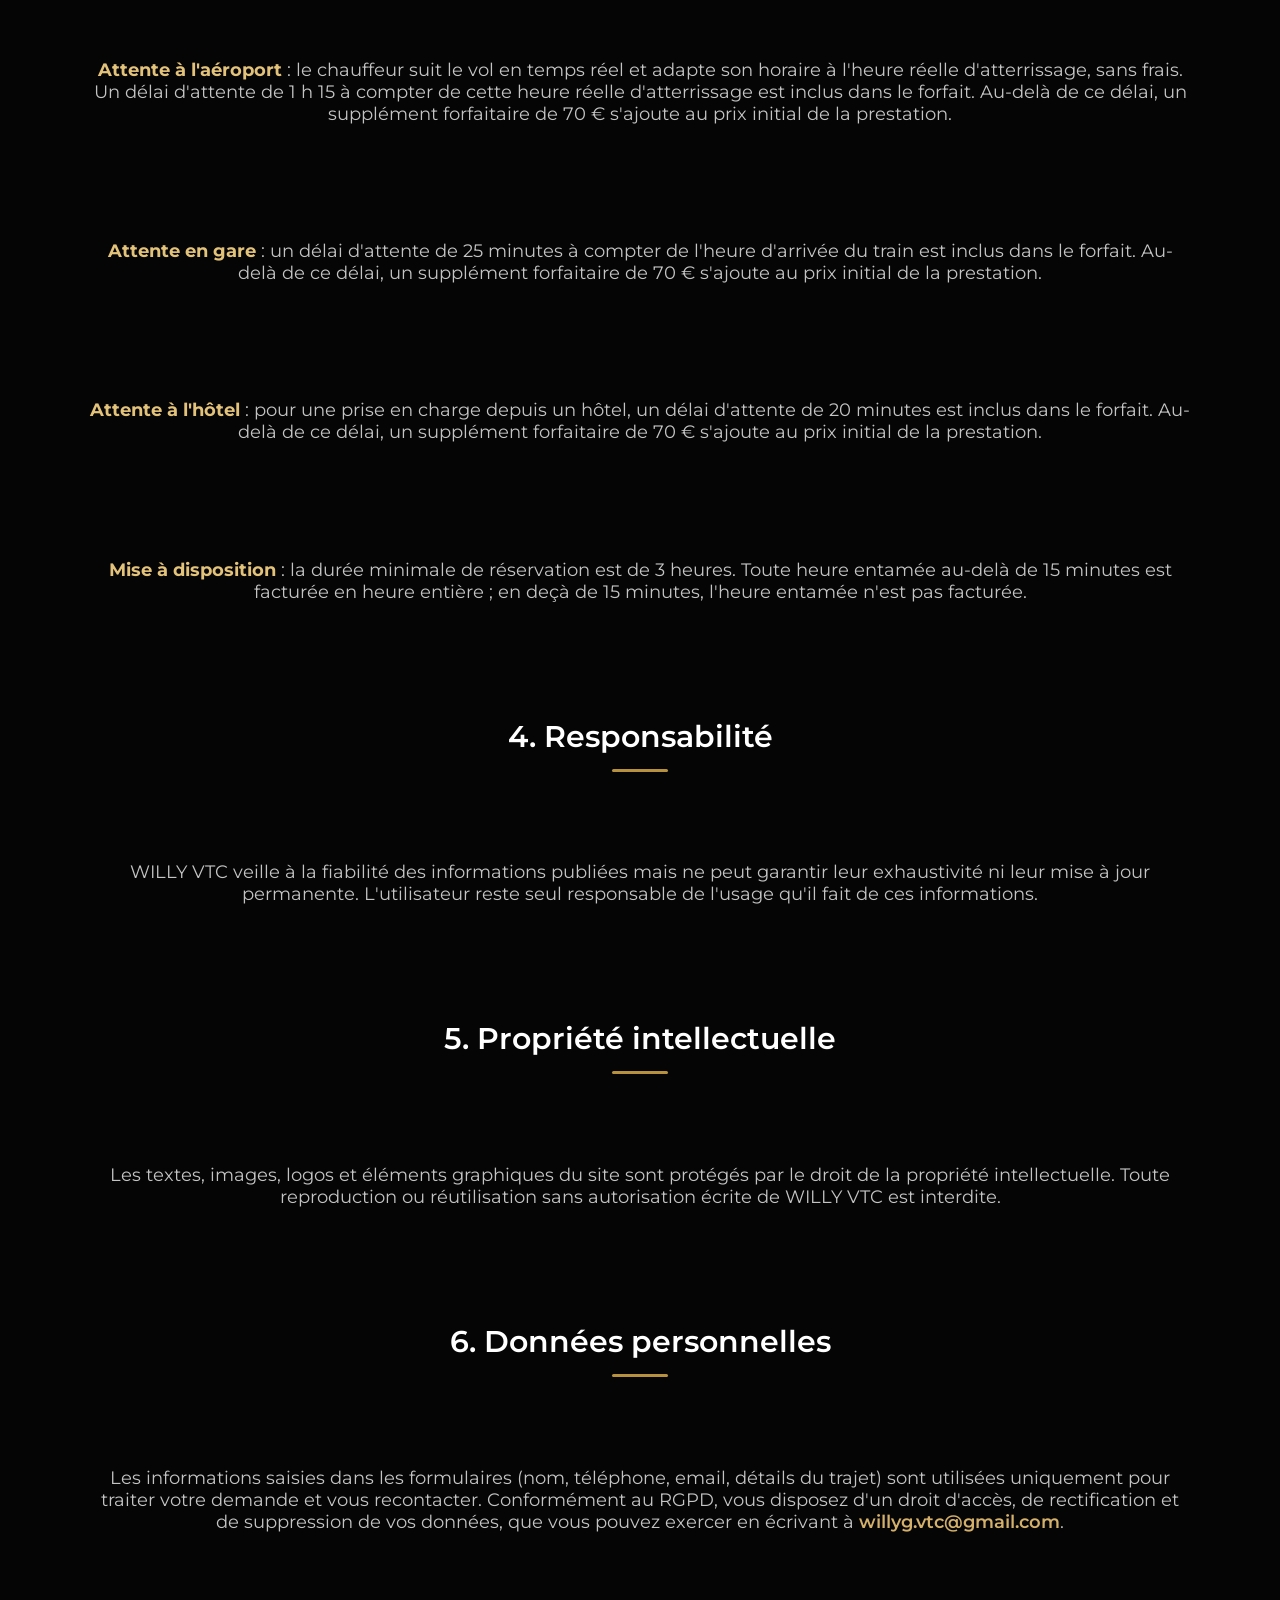
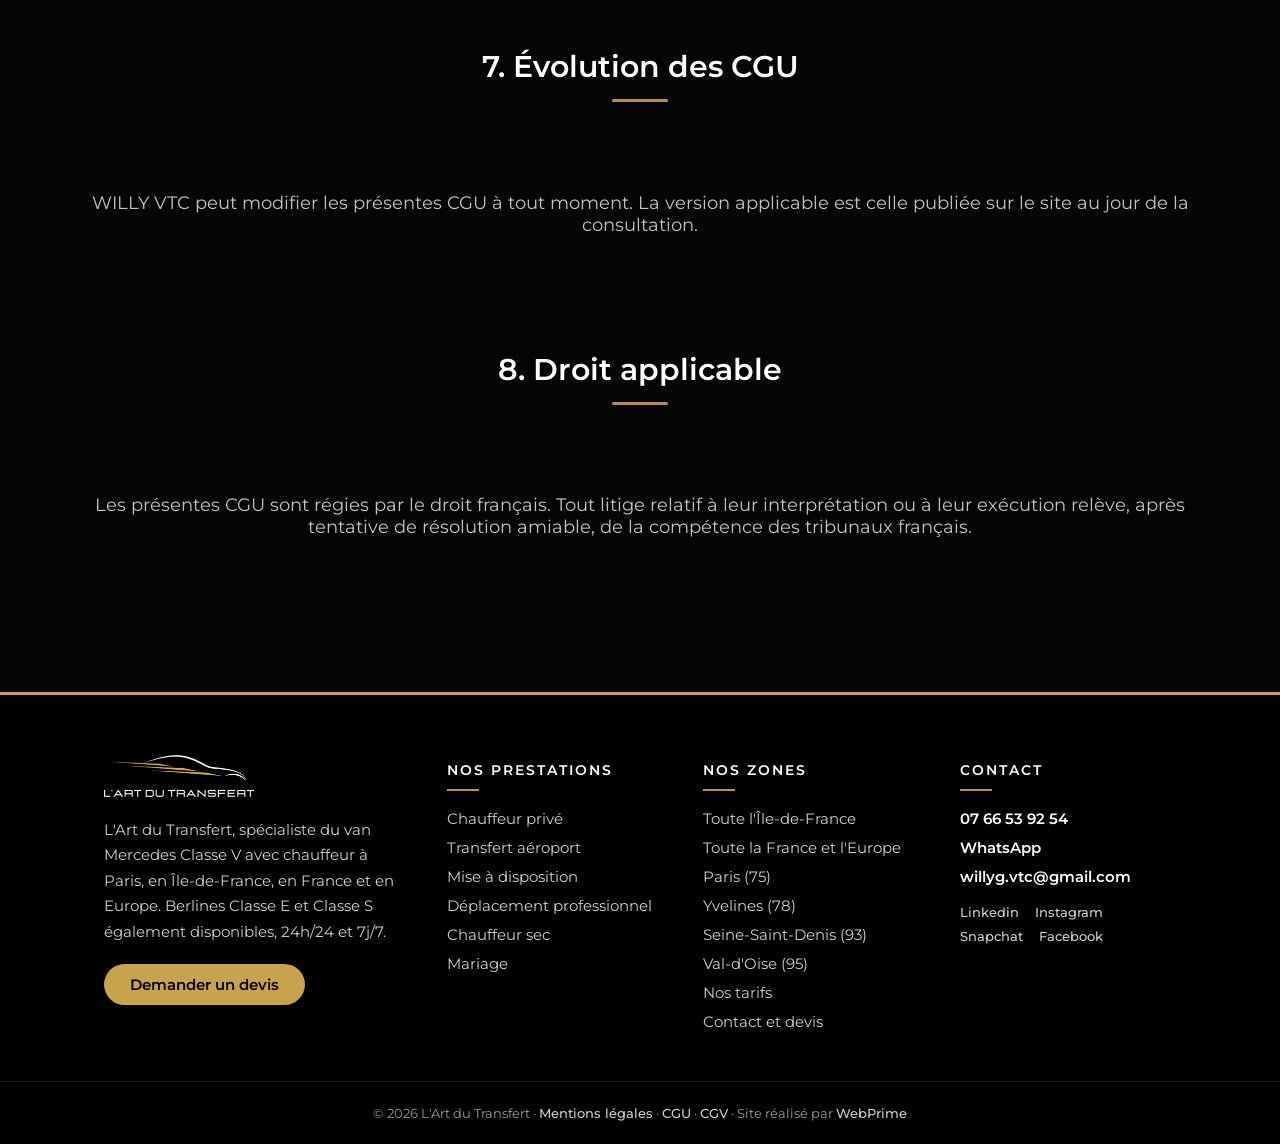
==== commit a7b87d53: "Email willyg.vtc@gmail.com partout, adresse du siège retirée, Classe V 130 €/h - Email de contact : " ====
--- a/cgu.html
+++ b/cgu.html
@@ -70,7 +70,7 @@
     <h2>5. Propriété intellectuelle</h2>
     <p>Les textes, images, logos et éléments graphiques du site sont protégés par le droit de la propriété intellectuelle. Toute reproduction ou réutilisation sans autorisation écrite de WILLY VTC est interdite.</p>
     <h2>6. Données personnelles</h2>
-    <p>Les informations saisies dans les formulaires (nom, téléphone, email, détails du trajet) sont utilisées uniquement pour traiter votre demande et vous recontacter. Conformément au RGPD, vous disposez d'un droit d'accès, de rectification et de suppression de vos données, que vous pouvez exercer en écrivant à <a href="mailto:contact@art-du-transfert.fr">contact@art-du-transfert.fr</a>.</p>
+    <p>Les informations saisies dans les formulaires (nom, téléphone, email, détails du trajet) sont utilisées uniquement pour traiter votre demande et vous recontacter. Conformément au RGPD, vous disposez d'un droit d'accès, de rectification et de suppression de vos données, que vous pouvez exercer en écrivant à <a href="mailto:willyg.vtc@gmail.com">willyg.vtc@gmail.com</a>.</p>
     <h2>7. Évolution des CGU</h2>
     <p>WILLY VTC peut modifier les présentes CGU à tout moment. La version applicable est celle publiée sur le site au jour de la consultation.</p>
     <h2>8. Droit applicable</h2>
@@ -111,7 +111,7 @@
                 <ul class="footer-contact">
                     <li><a href="tel:+33766539254" title="tel">07 66 53 92 54</a></li>
                     <li><a href="https://wa.me/33766539254" target="_blank" title="WhatsApp">WhatsApp</a></li>
-                    <li><a href="mailto:contact@art-du-transfert.fr" title="email">contact@art-du-transfert.fr</a></li>
+                    <li><a href="mailto:willyg.vtc@gmail.com" title="email">willyg.vtc@gmail.com</a></li>
                 </ul>
                 <div class="footer-social">
                     <a href="https://fr.linkedin.com/" target="_blank" title="LinkedIn L'Art du Transfert">Linkedin</a>
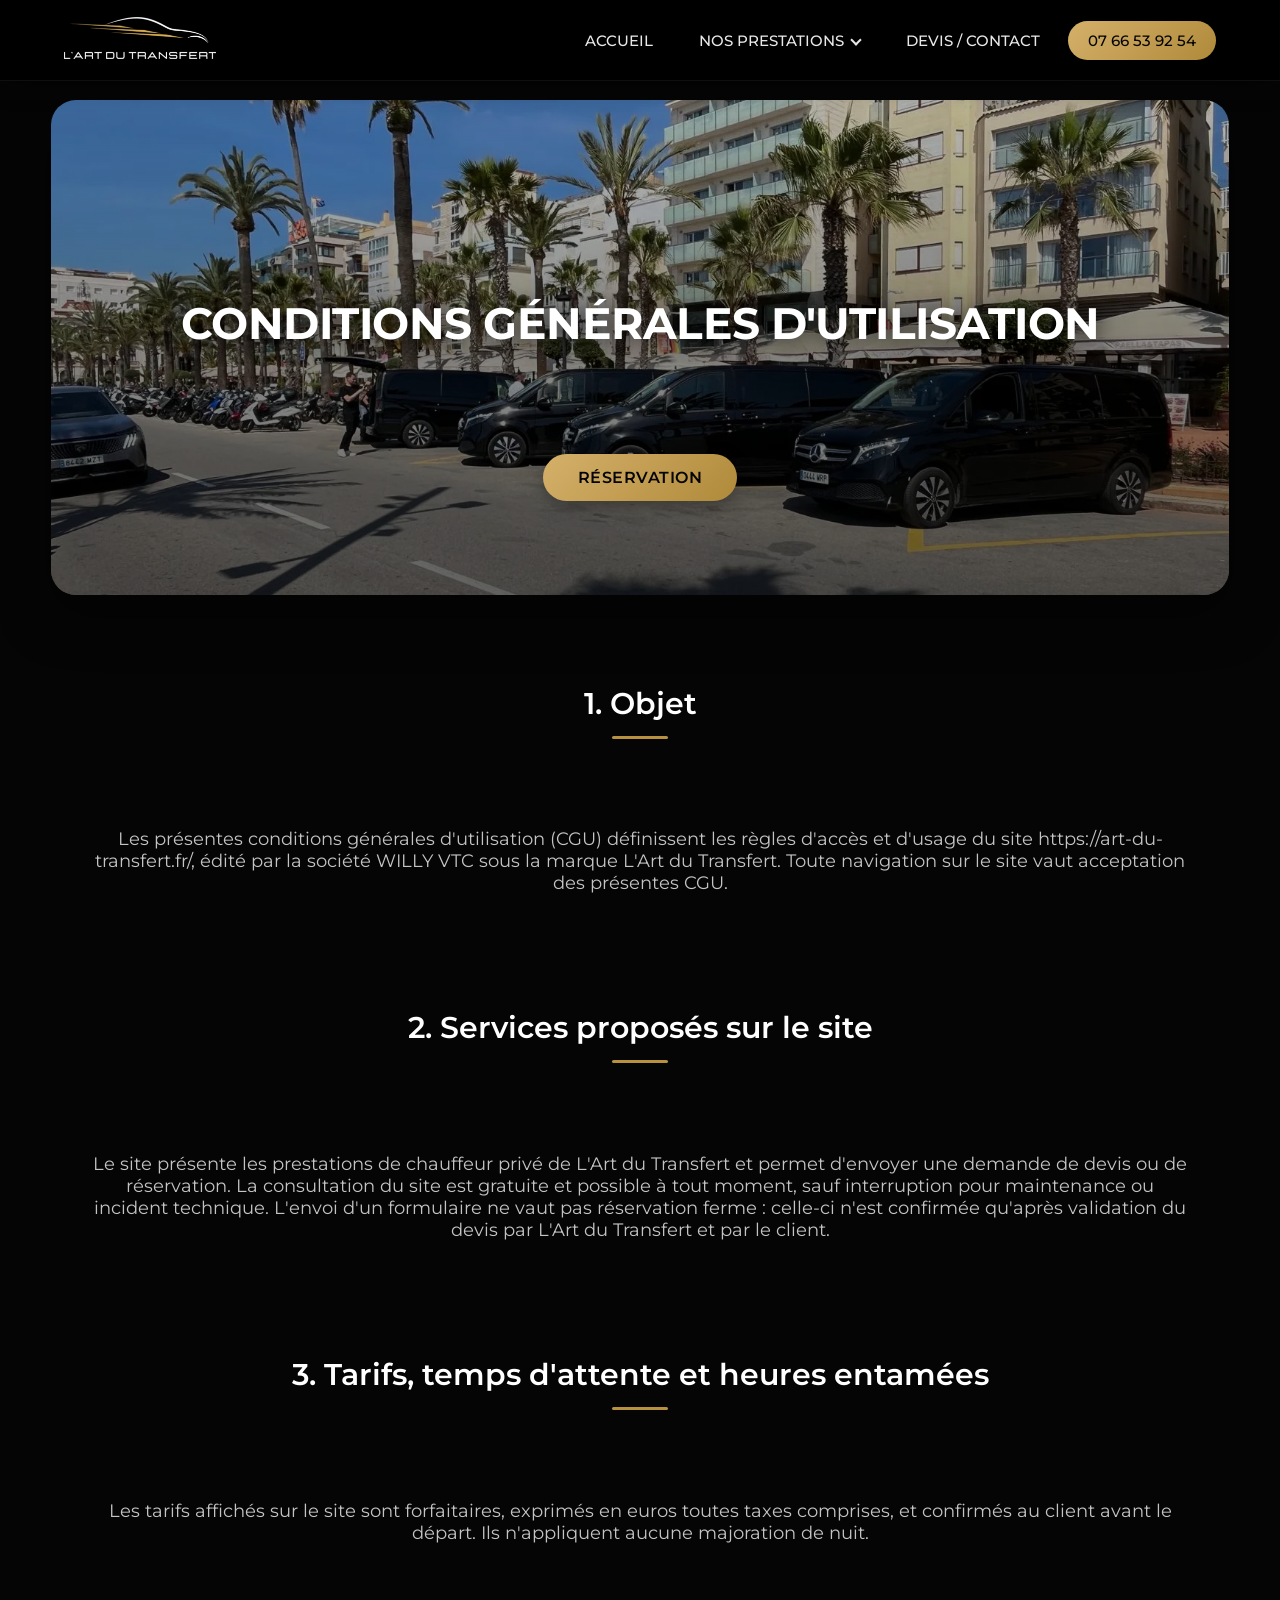
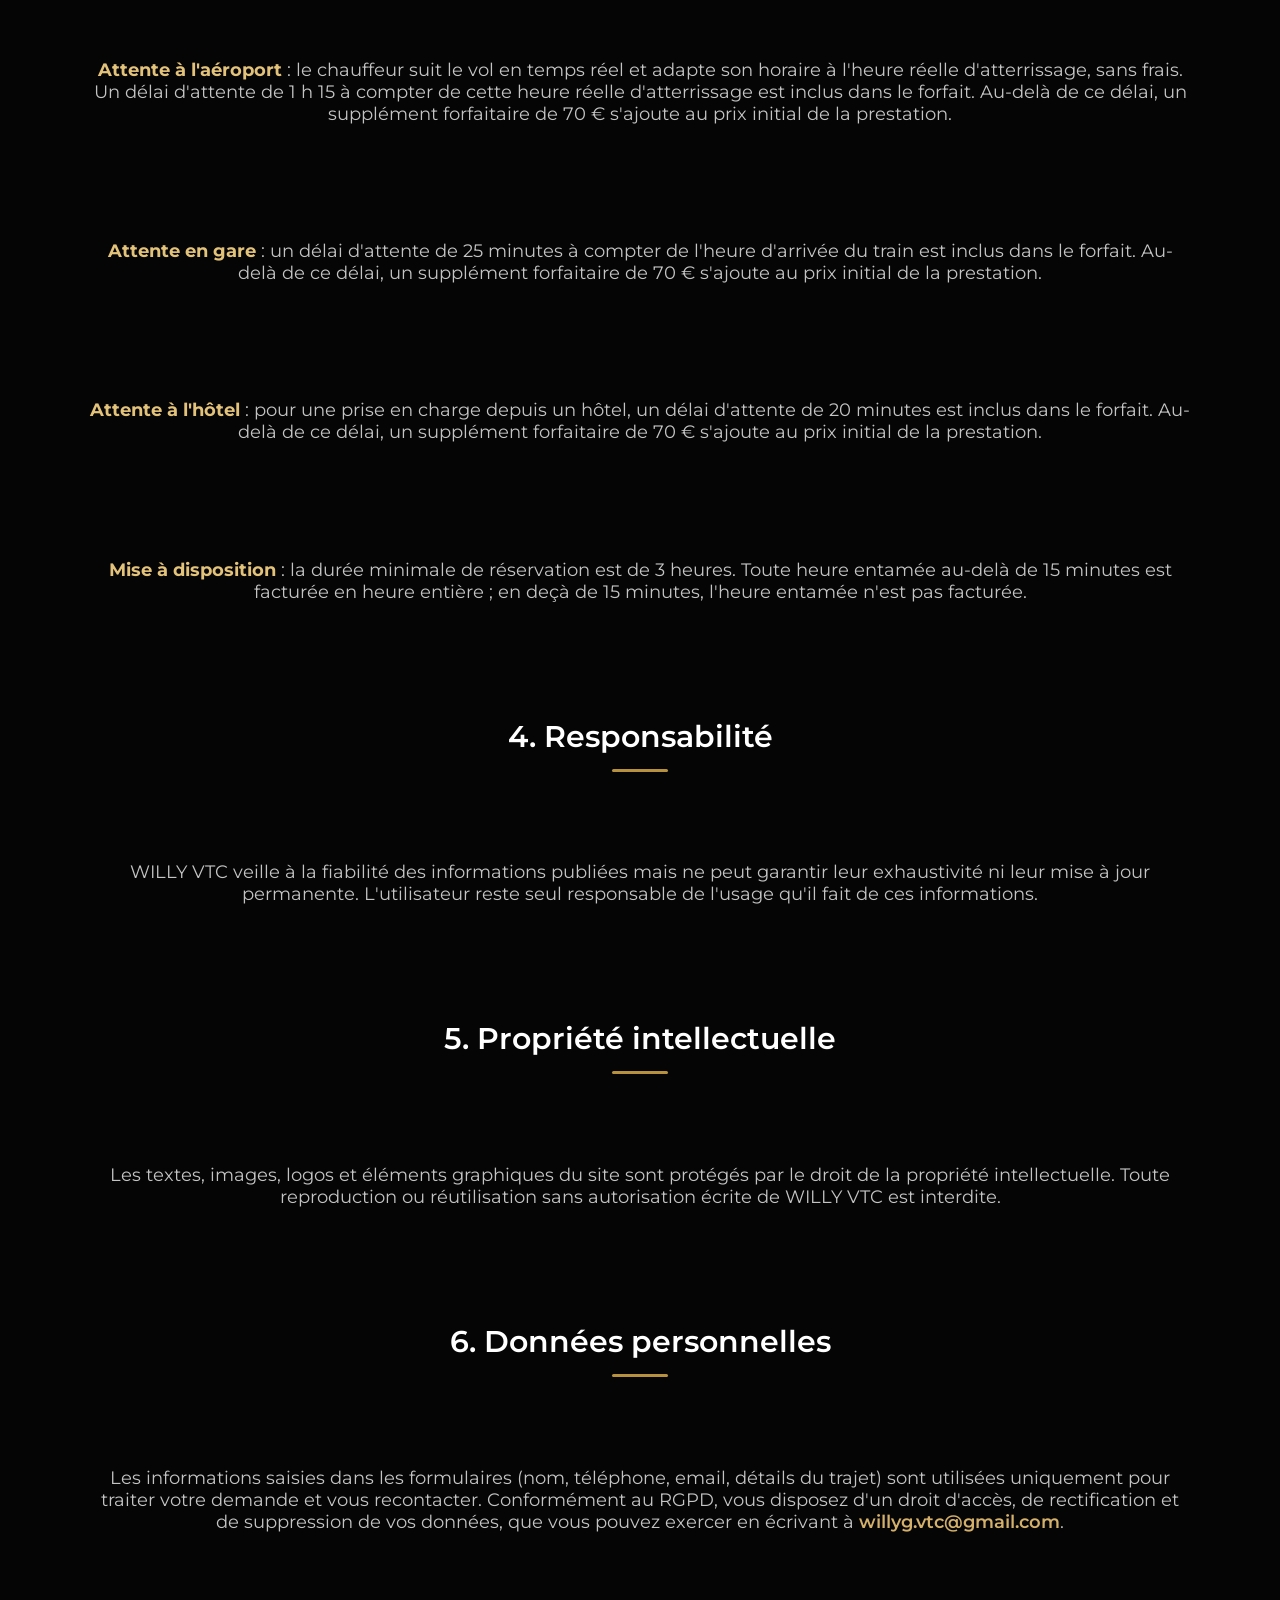
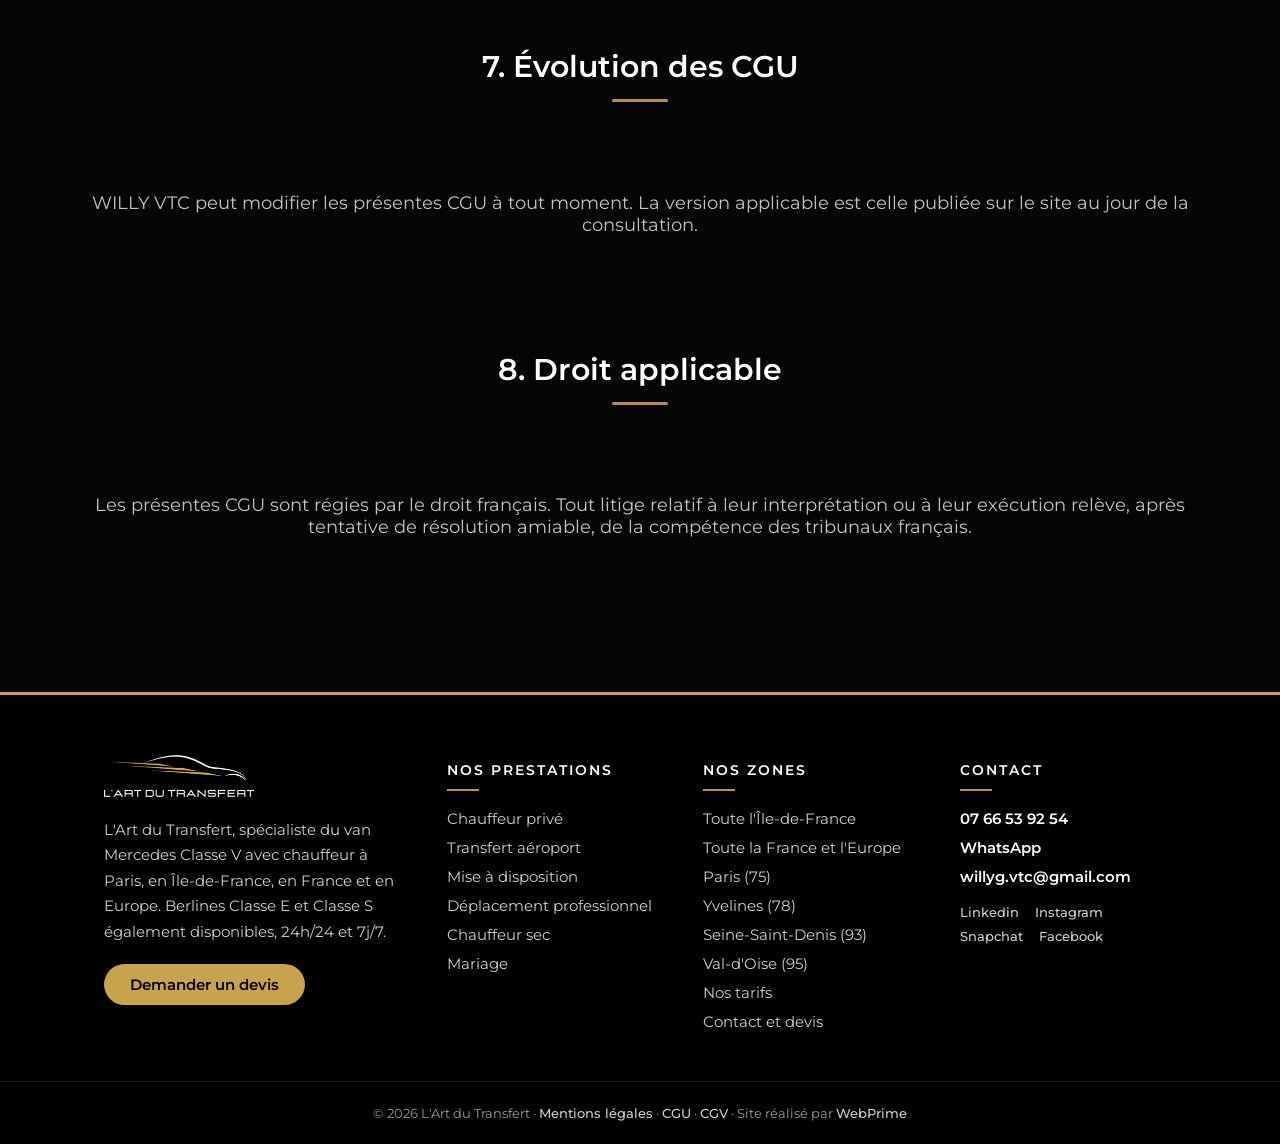
==== commit 3712d1c2: "Retrait du mot « VTC » : positionnement chauffeur privé / grande remise - Textes, titres, FAQ, descr" ====
--- a/cgu.html
+++ b/cgu.html
@@ -17,7 +17,7 @@
 <body>
     <nav class="navbar">
         <a href="https://art-du-transfert.fr/" class="logo-link">
-            <img src="./logo/lart-du-transfert-dore.webp" alt="L'Art du Transfert chauffeur privé VTC" title="L'Art du Transfert" class="logo" loading="lazy" decoding="async">
+            <img src="./logo/lart-du-transfert-dore.webp" alt="L'Art du Transfert, chauffeur privé et grande remise" title="L'Art du Transfert" class="logo" loading="lazy" decoding="async">
         </a>
         <input type="checkbox" id="nav-toggle" class="nav-toggle">
         <label for="nav-toggle" class="nav-burger">
@@ -35,7 +35,7 @@
                 <ul class="dropdown">
                     <li><a href="chauffeur-prive-paris-75.html" title="chauffeur privé paris">Chauffeur privé</a></li>
                     <li><a href="transfert-aeroport.html" title="transfert aéroport">Transfert Aéroport</a></li>
-                    <li><a href="mise-a-disposition-vtc.html" title="vtc mise à disposition">Mise à Disposition</a></li>
+                    <li><a href="mise-a-disposition-chauffeur.html" title="mise à disposition avec chauffeur">Mise à Disposition</a></li>
                     <li><a href="deplacements-professionnels.html" title="chauffeur de luxe">Déplacement professionnel</a></li>
                     <li><a href="location-chauffeur-sans-voiture.html" title="chauffeur sec">Chauffeur Sec</a></li>
                     <li><a href="chauffeur-mariage.html" title="location voiture mariage avec chauffeur">Mariage</a></li>
@@ -58,7 +58,7 @@
     <h2>1. Objet</h2>
     <p>Les présentes conditions générales d'utilisation (CGU) définissent les règles d'accès et d'usage du site https://art-du-transfert.fr/, édité par la société WILLY VTC sous la marque L'Art du Transfert. Toute navigation sur le site vaut acceptation des présentes CGU.</p>
     <h2>2. Services proposés sur le site</h2>
-    <p>Le site présente les prestations de chauffeur privé VTC de L'Art du Transfert et permet d'envoyer une demande de devis ou de réservation. La consultation du site est gratuite et possible à tout moment, sauf interruption pour maintenance ou incident technique. L'envoi d'un formulaire ne vaut pas réservation ferme : celle-ci n'est confirmée qu'après validation du devis par L'Art du Transfert et par le client.</p>
+    <p>Le site présente les prestations de chauffeur privé de L'Art du Transfert et permet d'envoyer une demande de devis ou de réservation. La consultation du site est gratuite et possible à tout moment, sauf interruption pour maintenance ou incident technique. L'envoi d'un formulaire ne vaut pas réservation ferme : celle-ci n'est confirmée qu'après validation du devis par L'Art du Transfert et par le client.</p>
     <h2>3. Tarifs, temps d'attente et heures entamées</h2>
     <p>Les tarifs affichés sur le site sont forfaitaires, exprimés en euros toutes taxes comprises, et confirmés au client avant le départ. Ils n'appliquent aucune majoration de nuit.</p>
     <p><strong>Attente à l'aéroport</strong> : le chauffeur suit le vol en temps réel et adapte son horaire à l'heure réelle d'atterrissage, sans frais. Un délai d'attente de 1 h 15 à compter de cette heure réelle d'atterrissage est inclus dans le forfait. Au-delà de ce délai, un supplément forfaitaire de 70 € s'ajoute au prix initial de la prestation.</p>
@@ -87,7 +87,7 @@
                 <ul>
                     <li><a href="chauffeur-prive-paris-75.html" title="chauffeur privé paris">Chauffeur privé</a></li>
                     <li><a href="transfert-aeroport.html" title="transfert aéroport">Transfert aéroport</a></li>
-                    <li><a href="mise-a-disposition-vtc.html" title="mise à disposition vtc">Mise à disposition</a></li>
+                    <li><a href="mise-a-disposition-chauffeur.html" title="mise à disposition avec chauffeur">Mise à disposition</a></li>
                     <li><a href="deplacements-professionnels.html" title="déplacement professionnel">Déplacement professionnel</a></li>
                     <li><a href="location-chauffeur-sans-voiture.html" title="chauffeur sec">Chauffeur sec</a></li>
                     <li><a href="chauffeur-mariage.html" title="chauffeur mariage">Mariage</a></li>
@@ -124,8 +124,8 @@
         <div class="footer-bottom">
             <p>&copy; 2026 L'Art du Transfert &middot; <a href="mentions-legales.html">Mentions légales</a> &middot; <a href="cgu.html">CGU</a> &middot; <a href="cgv.html">CGV</a> &middot; Site réalisé par <a href="https://webprime.app/" target="_blank">WebPrime</a></p>
         </div>
-        <div class="whats-icon"><a href="https://wa.me/33766539254" title="réservation vtc"
-                target="_blank"><img src="numero-vtc.webp" alt="contact"></a>
+        <div class="whats-icon"><a href="https://wa.me/33766539254" title="réservation chauffeur privé"
+                target="_blank"><img src="numero-chauffeur-prive.webp" alt="contact"></a>
         </div>
     </footer>
     <script>
@@ -150,7 +150,7 @@
             <span class="bottom-nav-icon"><svg viewBox="0 0 24 24"><path d="M3 11l9-8 9 8"/><path d="M5 10v10h14V10"/></svg></span>
             <span class="bottom-nav-label">Accueil</span>
         </a>
-        <a href="chauffeur-prive-paris-75.html" class="bottom-nav-item" title="Nos prestations VTC">
+        <a href="chauffeur-prive-paris-75.html" class="bottom-nav-item" title="Nos prestations de chauffeur privé">
             <span class="bottom-nav-icon"><svg viewBox="0 0 24 24"><path d="M4 12l1.8-4.5c.3-.6.9-1 1.6-1h9.2c.7 0 1.3.4 1.6 1L20 12v5h-2.5v-2h-11v2H4z"/><circle cx="7.5" cy="14.5" r="1.5"/><circle cx="16.5" cy="14.5" r="1.5"/></svg></span>
             <span class="bottom-nav-label">Services</span>
         </a>
@@ -162,7 +162,7 @@
             <span class="bottom-nav-icon"><svg viewBox="0 0 24 24"><path d="M6.6 10.8c1.4 2.8 3.8 5.1 6.6 6.6l2.2-2.2c.3-.3.7-.4 1-.2 1.1.4 2.3.6 3.5.6.6 0 1 .4 1 1V20c0 .6-.4 1-1 1C10.6 21 3 13.4 3 4c0-.6.4-1 1-1h3.5c.6 0 1 .4 1 1 0 1.2.2 2.4.6 3.5.1.4 0 .8-.3 1z"/></svg></span>
             <span class="bottom-nav-label">Appeler</span>
         </a>
-        <a href="https://wa.me/33766539254" target="_blank" class="bottom-nav-item bottom-nav-whatsapp" title="Réservation WhatsApp VTC">
+        <a href="https://wa.me/33766539254" target="_blank" class="bottom-nav-item bottom-nav-whatsapp" title="Réservation WhatsApp chauffeur privé">
             <span class="bottom-nav-icon"><svg viewBox="0 0 24 24"><path d="M17.472 14.382c-.297-.149-1.758-.867-2.03-.967-.273-.099-.471-.148-.67.15-.197.297-.767.966-.94 1.164-.173.199-.347.223-.644.075-.297-.15-1.255-.463-2.39-1.475-.883-.788-1.48-1.761-1.653-2.059-.173-.297-.018-.458.13-.606.134-.133.298-.347.446-.52.149-.174.198-.298.298-.497.099-.198.05-.371-.025-.52-.075-.149-.669-1.612-.916-2.207-.242-.579-.487-.5-.669-.51-.173-.008-.371-.01-.57-.01-.198 0-.52.074-.792.372-.272.297-1.04 1.016-1.04 2.479 0 1.462 1.065 2.875 1.213 3.074.149.198 2.096 3.2 5.077 4.487.709.306 1.262.489 1.694.625.712.227 1.36.195 1.871.118.571-.085 1.758-.719 2.006-1.413.248-.694.248-1.289.173-1.413-.074-.124-.272-.198-.57-.347m-5.421 7.403h-.004a9.87 9.87 0 01-5.031-1.378l-.361-.214-3.741.982.998-3.648-.235-.374a9.86 9.86 0 01-1.51-5.26c.001-5.45 4.436-9.884 9.888-9.884 2.64 0 5.122 1.03 6.988 2.898a9.825 9.825 0 012.893 6.994c-.003 5.45-4.437 9.884-9.885 9.884z"/></svg></span>
             <span class="bottom-nav-label">WhatsApp</span>
         </a>
--- a/style.css
+++ b/style.css
@@ -526,3 +526,72 @@
 @media screen and (min-width:768px) and (max-width:1024px){.logo{height:38px;min-height:0;max-height:none}}
 @media screen and (max-width:767.98px){.logo,.logo:hover{height:34px;transform:none}}
 .faq-section h2{color:#fff}
+
+/* ==========================================================================
+   Offre de bienvenue -15 % : pop-up + bandeau des formulaires (bienvenue.js)
+   ========================================================================== */
+html.adt-bv-bloque{overflow:hidden}
+.adt-bv{position:fixed;inset:0;z-index:10000;display:flex;align-items:center;justify-content:center;padding:20px;font-family:'Montserrat',sans-serif}
+.adt-bv[hidden]{display:none}
+.adt-bv p{margin:0;padding:0;background:none;word-spacing:normal}
+.adt-bv-carte:focus{outline:none}
+.adt-bv-fond{position:absolute;inset:0;background:rgba(0,0,0,.66);backdrop-filter:blur(6px);-webkit-backdrop-filter:blur(6px);opacity:0;transition:opacity .35s ease}
+.adt-bv-carte{position:relative;display:grid;grid-template-columns:minmax(0,42%) minmax(0,58%);width:min(860px,100%);max-height:calc(100vh - 40px);overflow:hidden;border-radius:24px;background:linear-gradient(160deg,#171717 0%,#0a0a0a 55%,#121212 100%);border:1px solid rgba(201,162,78,.45);box-shadow:0 30px 80px rgba(0,0,0,.6),inset 0 0 0 1px rgba(255,255,255,.03);color:#fff;opacity:0;transform:translateY(18px) scale(.97);transition:opacity .35s ease,transform .4s cubic-bezier(.2,.8,.2,1)}
+.adt-bv-ouvert .adt-bv-fond{opacity:1}
+.adt-bv-ouvert .adt-bv-carte{opacity:1;transform:none}
+.adt-bv-visuel{position:relative;min-height:100%;background:#0a0a0a}
+.adt-bv-visuel img{position:absolute;inset:0;width:100%;height:100%;object-fit:cover;object-position:28% 62%}
+.adt-bv-visuel::after{content:'';position:absolute;inset:0;background:linear-gradient(90deg,rgba(10,10,10,0) 50%,rgba(10,10,10,.9) 100%),linear-gradient(0deg,rgba(10,10,10,.45) 0%,rgba(10,10,10,0) 45%)}
+.adt-bv-corps{position:relative;display:flex;flex-direction:column;align-items:center;text-align:center;padding:34px 40px 24px;overflow-y:auto}
+.adt-bv-logo{width:150px;height:auto;margin-bottom:14px}
+.adt-bv .adt-bv-sur{font-size:12px;font-weight:600;letter-spacing:.32em;text-transform:uppercase;color:#e3c27a}
+.adt-bv .adt-bv-remise{display:flex;align-items:flex-start;margin:6px 0 2px;font-size:96px;font-weight:700;line-height:1;letter-spacing:-2px;background:linear-gradient(135deg,#f5e2a8 0%,#d4b06a 38%,#b8913e 66%,#e3c27a 100%);-webkit-background-clip:text;background-clip:text;color:transparent}
+.adt-bv-moins{font-weight:500;margin-right:3px}
+.adt-bv-pct{font-size:.45em;margin:.16em 0 0 5px}
+.adt-bv .adt-bv-pour{font-size:20px;font-weight:600;color:#fff;letter-spacing:.02em}
+.adt-bv-filet{display:block;width:56px;height:2px;margin:16px auto;background:linear-gradient(90deg,transparent,#c9a24e,transparent)}
+.adt-bv .adt-bv-texte{max-width:360px;font-size:15px;line-height:1.6;color:rgba(255,255,255,.74)}
+.adt-bv-code{display:flex;align-items:center;gap:12px;margin:20px 0 18px;padding:9px 9px 9px 16px;border:1.5px dashed rgba(227,194,122,.7);border-radius:14px;background:rgba(201,162,78,.08)}
+.adt-bv-code-lib{font-size:11px;letter-spacing:.14em;text-transform:uppercase;white-space:nowrap;color:rgba(255,255,255,.55)}
+.adt-bv .adt-bv-code-val{font-size:18px;font-weight:700;letter-spacing:.12em;color:#fff}
+.adt-bv-copier{border:0;border-radius:9px;padding:8px 12px;font:600 12px 'Montserrat',sans-serif;color:#050505;background:#e3c27a;cursor:pointer;transition:background .25s}
+.adt-bv-copier:hover{background:#f0d491}
+.adt-bv .adt-bv-copie{background:#fff}
+.adt-bv-cta{width:100%;max-width:340px;border:0;border-radius:30px;padding:15px 24px;font:700 16px 'Montserrat',sans-serif;letter-spacing:.04em;color:#050505;background:linear-gradient(135deg,#e3c27a 0%,#c9a24e 50%,#9a7630 100%);box-shadow:0 8px 24px rgba(201,162,78,.32);cursor:pointer;transition:transform .25s,box-shadow .25s,filter .25s}
+.adt-bv-cta:hover{transform:translateY(-2px);box-shadow:0 12px 30px rgba(201,162,78,.5);filter:brightness(1.06)}
+.adt-bv .adt-bv-wa{display:inline-flex;align-items:center;justify-content:center;gap:8px;width:100%;max-width:340px;box-sizing:border-box;margin-top:10px;padding:12px 24px;border:1px solid rgba(255,255,255,.22);border-radius:30px;color:#fff;font-size:14px;font-weight:600;transition:border-color .25s,background .25s}
+.adt-bv-wa svg{width:18px;height:18px;fill:#25d366}
+.adt-bv .adt-bv-wa:hover{border-color:#25d366;background:rgba(37,211,102,.08)}
+.adt-bv-non{margin-top:12px;border:0;background:none;color:rgba(255,255,255,.5);font:500 13px 'Montserrat',sans-serif;text-decoration:underline;text-underline-offset:3px;cursor:pointer}
+.adt-bv-non:hover{color:#fff}
+.adt-bv .adt-bv-cond{margin-top:12px;font-size:11px;line-height:1.5;color:rgba(255,255,255,.4)}
+.adt-bv .adt-bv-cond a{color:rgba(227,194,122,.85);font-weight:500;text-decoration:underline}
+.adt-bv-x{position:absolute;top:12px;right:14px;z-index:2;width:36px;height:36px;padding:0;border:0;border-radius:50%;background:rgba(255,255,255,.08);color:#fff;font-size:24px;line-height:36px;cursor:pointer;transition:background .25s,transform .25s}
+.adt-bv-x:hover{background:rgba(255,255,255,.18);transform:rotate(90deg)}
+.adt-bv button:focus-visible,.adt-bv a:focus-visible{outline:2px solid #e3c27a;outline-offset:3px}
+@media screen and (max-width:767.98px){
+.adt-bv{align-items:flex-end;padding:0}
+.adt-bv-carte{grid-template-columns:1fr;grid-template-rows:auto minmax(0,1fr);width:100%;max-height:92vh;max-height:92dvh;border-radius:24px 24px 0 0;border-bottom:0;transform:translateY(100%)}
+.adt-bv-ouvert .adt-bv-carte{transform:none}
+.adt-bv-visuel{height:128px;min-height:0}
+.adt-bv-visuel img{object-position:50% 64%}
+.adt-bv-visuel::after{background:linear-gradient(180deg,rgba(10,10,10,.05) 0%,rgba(10,10,10,.96) 100%)}
+.adt-bv-corps{margin-top:-48px;padding:0 22px calc(18px + env(safe-area-inset-bottom))}
+.adt-bv-logo{width:118px;margin-bottom:8px}
+.adt-bv .adt-bv-remise{font-size:74px}
+.adt-bv .adt-bv-pour{font-size:17px}
+.adt-bv-filet{margin:12px auto}
+.adt-bv .adt-bv-texte{font-size:14px}
+.adt-bv-code{margin:14px 0;gap:10px;padding-left:12px}
+.adt-bv-code-lib{font-size:10px;letter-spacing:.08em}
+.adt-bv .adt-bv-code-val{font-size:16px;letter-spacing:.08em}
+.adt-bv-x{top:10px;right:10px;background:rgba(0,0,0,.5)}
+}
+@media (prefers-reduced-motion:reduce){.adt-bv-fond,.adt-bv-carte{transition:none}}
+.form-container .adt-bv-bandeau{display:flex;align-items:center;gap:12px;margin:0 0 20px;padding:12px 14px;border:1px solid rgba(227,194,122,.38);border-radius:14px;background:linear-gradient(135deg,rgba(227,194,122,.13) 0%,rgba(201,162,78,.04) 100%);font-size:14px;line-height:1.45;color:#e2e2e2;text-align:left}
+.adt-bv-bandeau strong{color:#e3c27a}
+.adt-bv-bandeau em{font-style:normal;font-size:12px;color:rgba(255,255,255,.55);white-space:nowrap}
+.adt-bv-bandeau-pct,.adt-bv-bandeau-ico{flex:0 0 auto;display:inline-flex;align-items:center;justify-content:center;width:46px;height:46px;border-radius:50%;background:linear-gradient(135deg,#e3c27a,#9a7630);color:#050505;font-size:13px;font-weight:700}
+.adt-bv-bandeau-ico{font-size:20px}
+.form-container .adt-bv-bandeau .adt-bv-activer{display:inline;margin:0;padding:0;border:0;border-radius:0;background:none;color:#e3c27a;font:700 14px 'Montserrat',sans-serif;text-decoration:underline;text-underline-offset:3px;cursor:pointer}
+.form-container .adt-bv-bandeau .adt-bv-activer:hover{background:none;color:#fff}
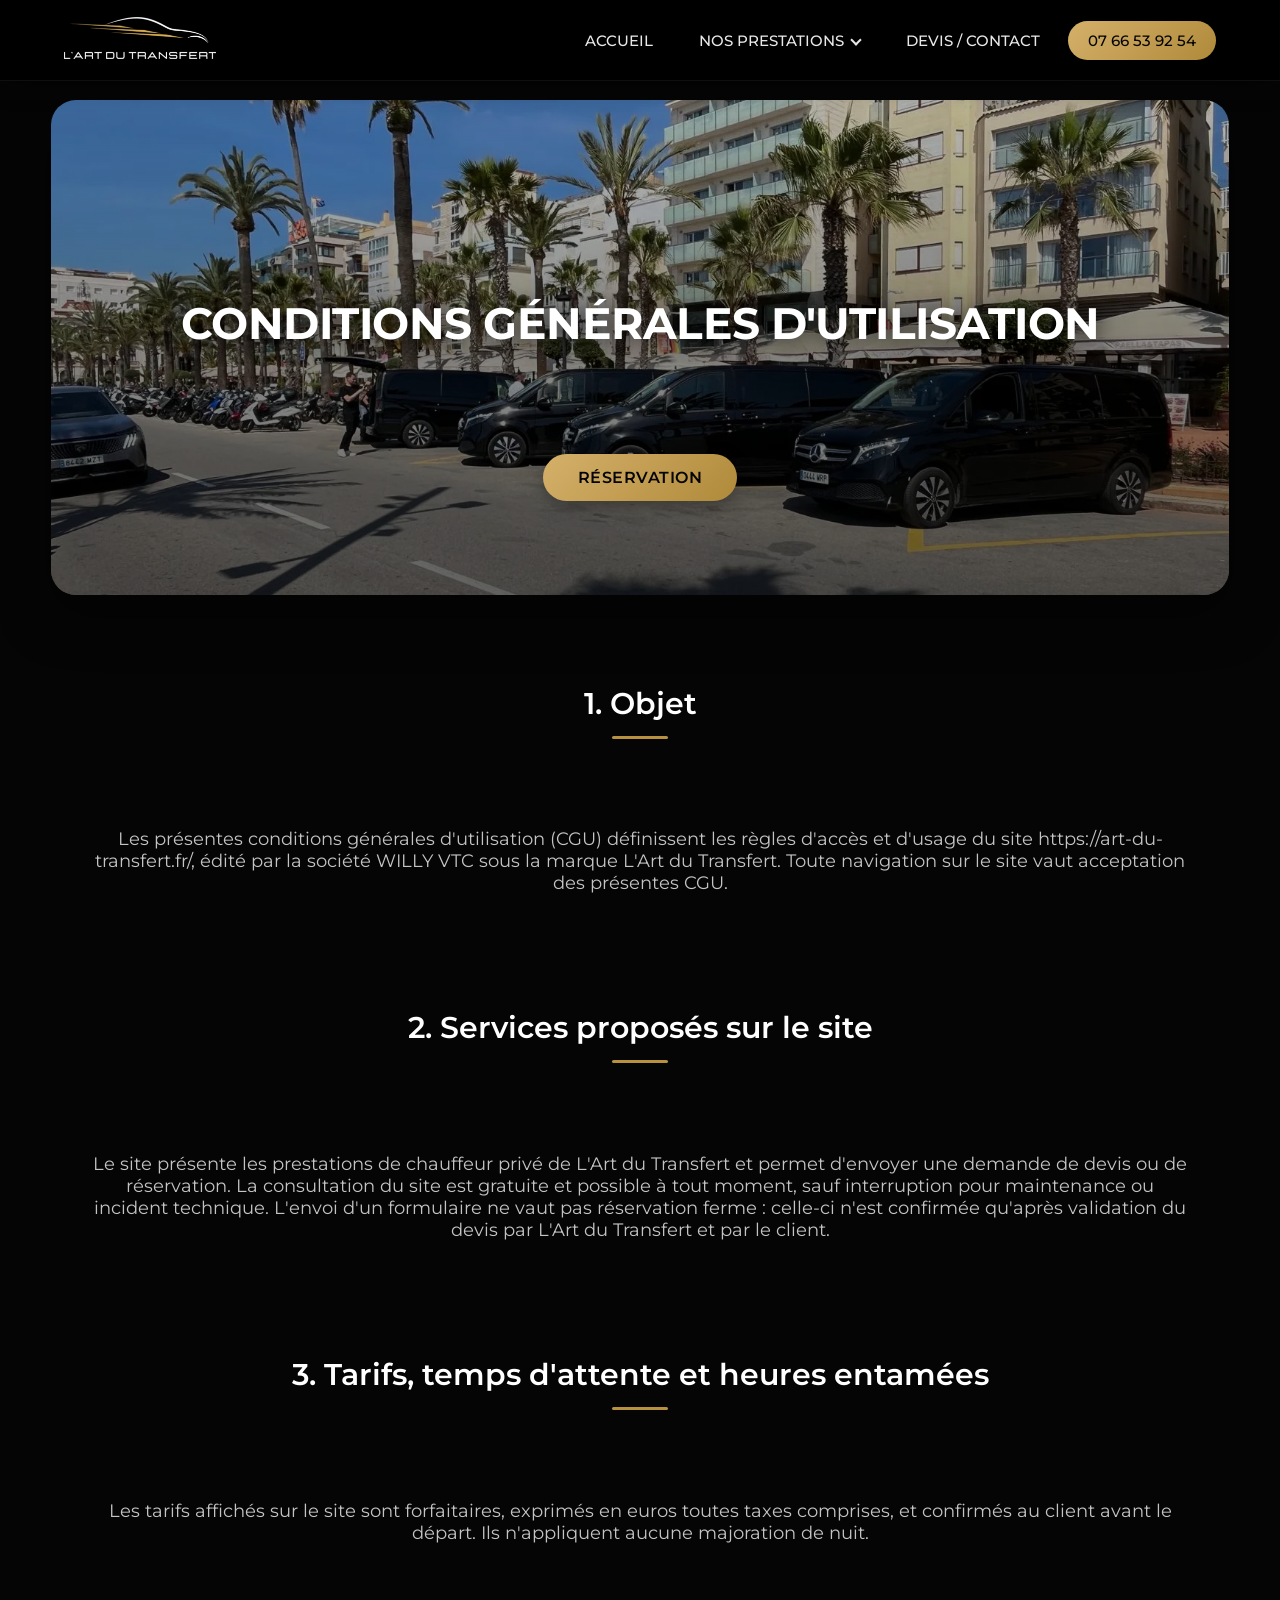
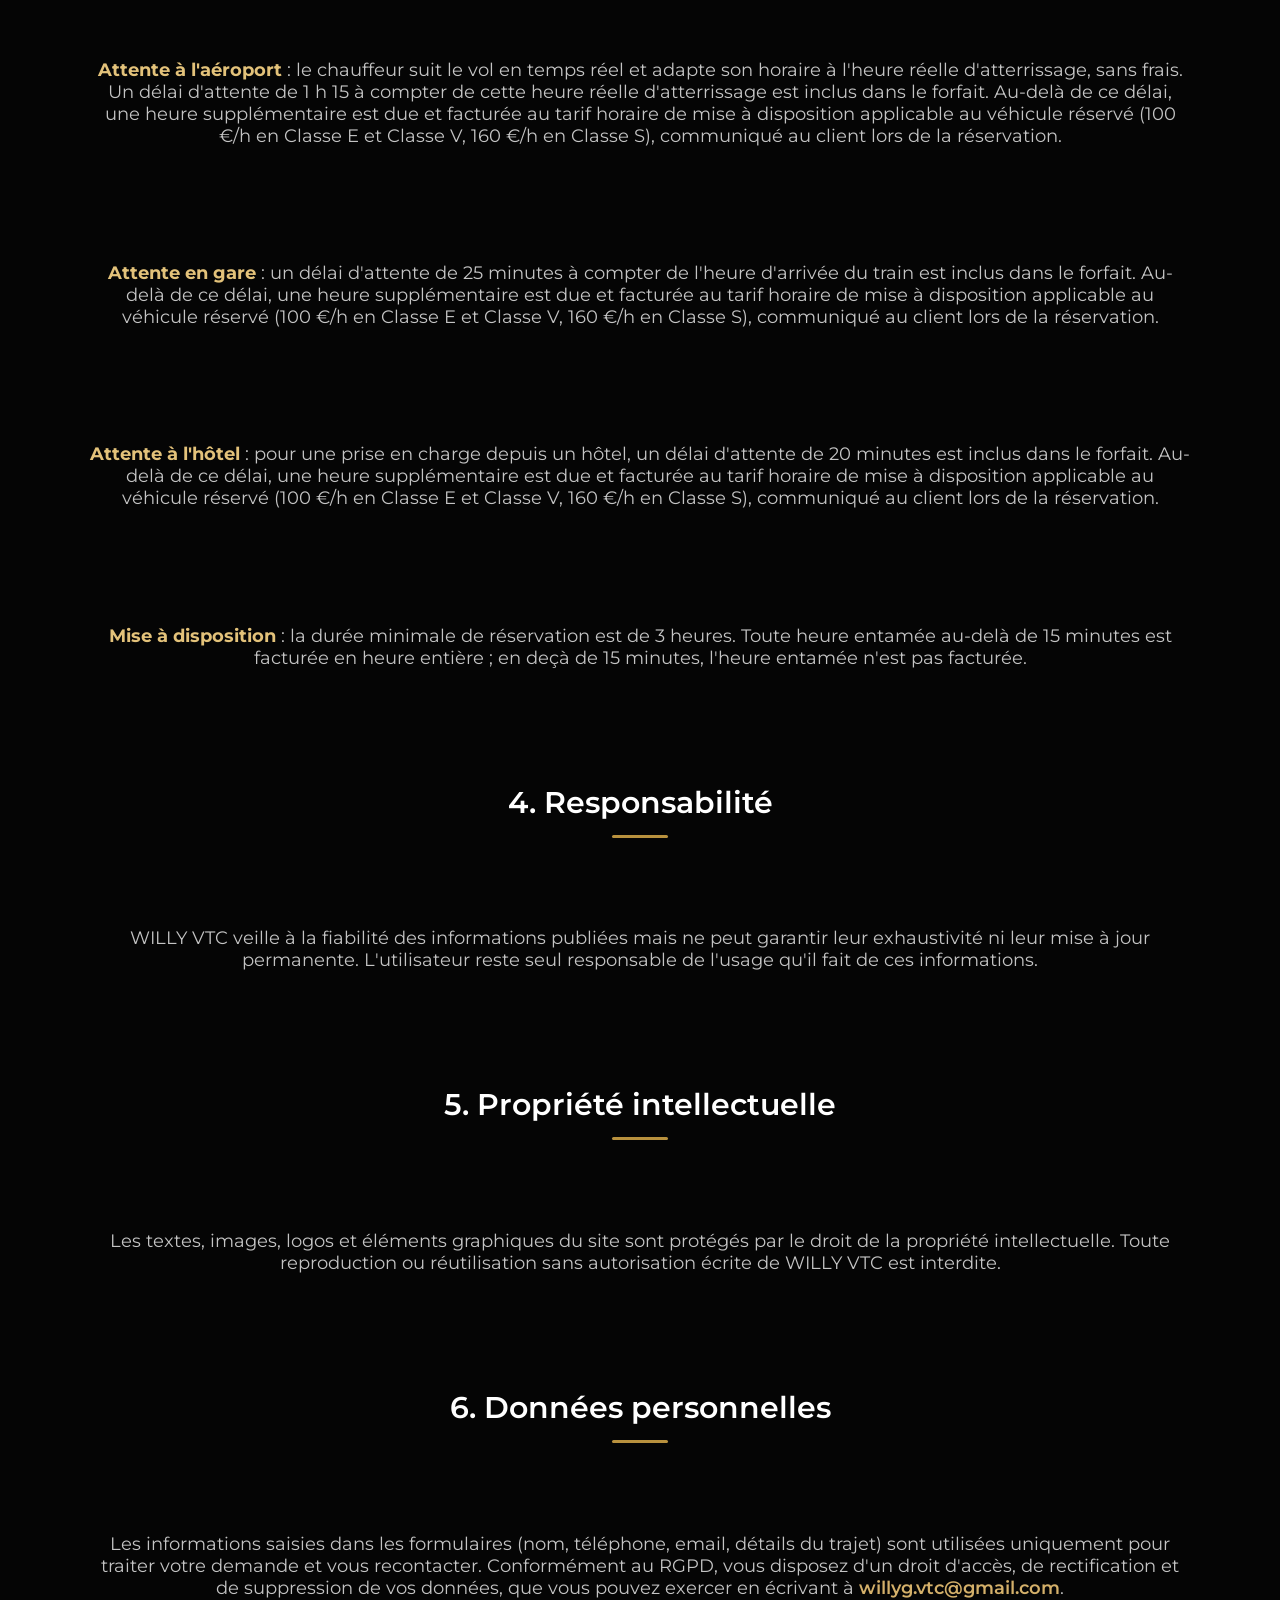
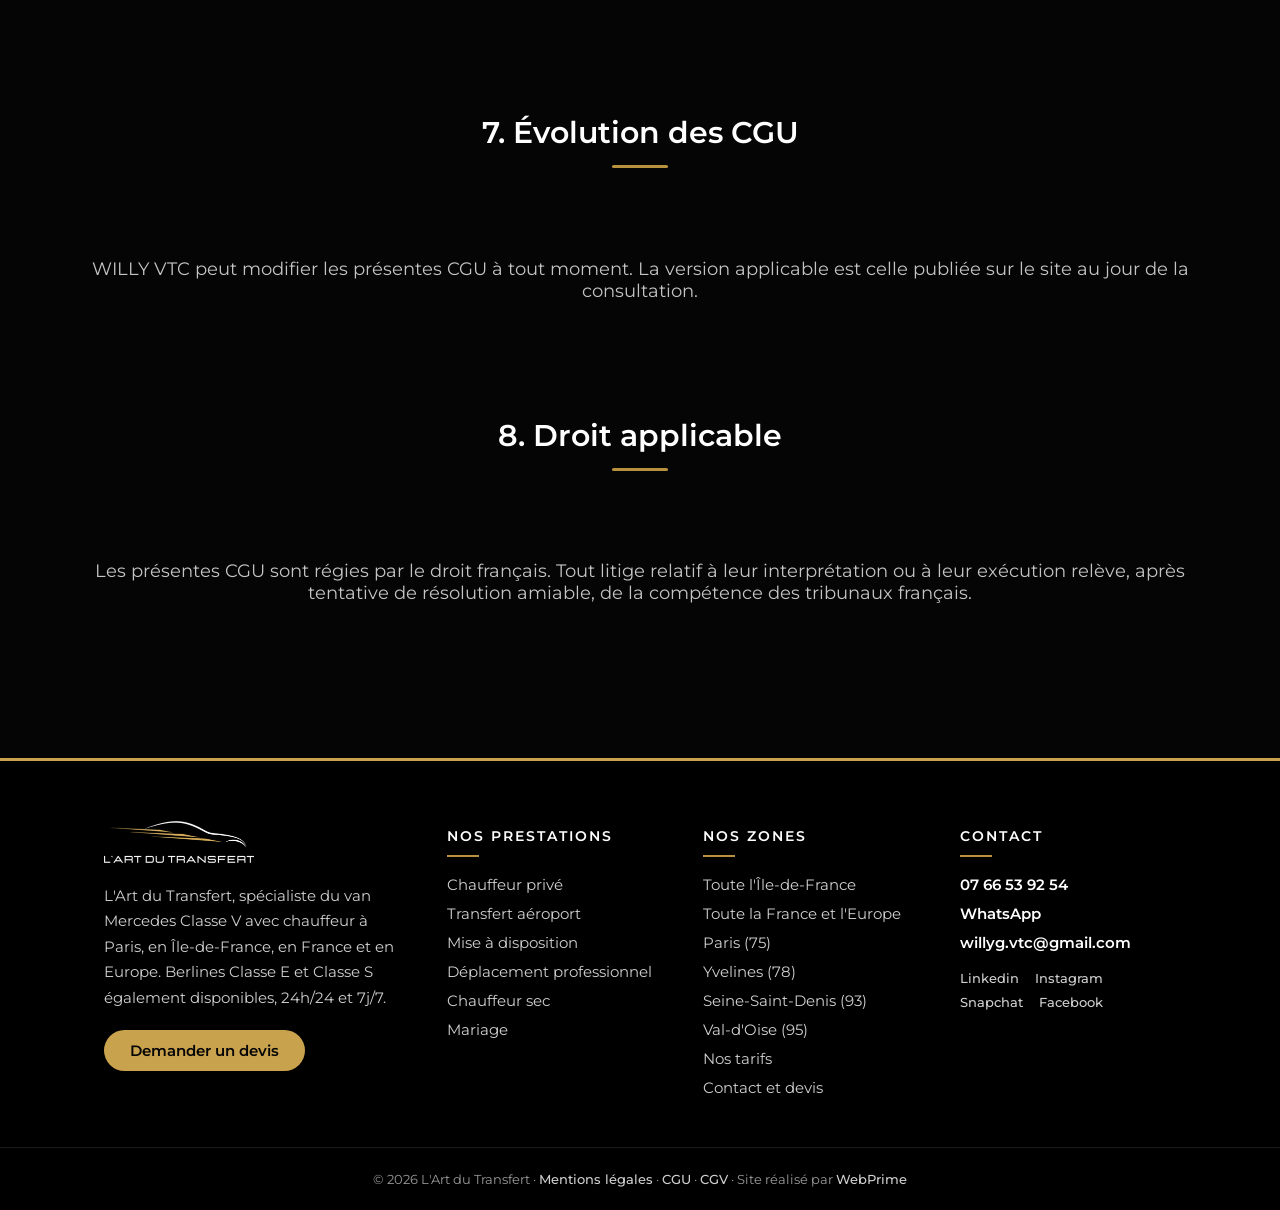
==== commit 272dbe64: "Attente: remplacement du supplement forfaitaire 70 EUR par une heure de mise a disposition selon la " ====
--- a/cgu.html
+++ b/cgu.html
@@ -61,9 +61,9 @@
     <p>Le site présente les prestations de chauffeur privé de L'Art du Transfert et permet d'envoyer une demande de devis ou de réservation. La consultation du site est gratuite et possible à tout moment, sauf interruption pour maintenance ou incident technique. L'envoi d'un formulaire ne vaut pas réservation ferme : celle-ci n'est confirmée qu'après validation du devis par L'Art du Transfert et par le client.</p>
     <h2>3. Tarifs, temps d'attente et heures entamées</h2>
     <p>Les tarifs affichés sur le site sont forfaitaires, exprimés en euros toutes taxes comprises, et confirmés au client avant le départ. Ils n'appliquent aucune majoration de nuit.</p>
-    <p><strong>Attente à l'aéroport</strong> : le chauffeur suit le vol en temps réel et adapte son horaire à l'heure réelle d'atterrissage, sans frais. Un délai d'attente de 1 h 15 à compter de cette heure réelle d'atterrissage est inclus dans le forfait. Au-delà de ce délai, un supplément forfaitaire de 70 € s'ajoute au prix initial de la prestation.</p>
-    <p><strong>Attente en gare</strong> : un délai d'attente de 25 minutes à compter de l'heure d'arrivée du train est inclus dans le forfait. Au-delà de ce délai, un supplément forfaitaire de 70 € s'ajoute au prix initial de la prestation.</p>
-    <p><strong>Attente à l'hôtel</strong> : pour une prise en charge depuis un hôtel, un délai d'attente de 20 minutes est inclus dans le forfait. Au-delà de ce délai, un supplément forfaitaire de 70 € s'ajoute au prix initial de la prestation.</p>
+    <p><strong>Attente à l'aéroport</strong> : le chauffeur suit le vol en temps réel et adapte son horaire à l'heure réelle d'atterrissage, sans frais. Un délai d'attente de 1 h 15 à compter de cette heure réelle d'atterrissage est inclus dans le forfait. Au-delà de ce délai, une heure supplémentaire est due et facturée au tarif horaire de mise à disposition applicable au véhicule réservé (100 €/h en Classe E et Classe V, 160 €/h en Classe S), communiqué au client lors de la réservation.</p>
+    <p><strong>Attente en gare</strong> : un délai d'attente de 25 minutes à compter de l'heure d'arrivée du train est inclus dans le forfait. Au-delà de ce délai, une heure supplémentaire est due et facturée au tarif horaire de mise à disposition applicable au véhicule réservé (100 €/h en Classe E et Classe V, 160 €/h en Classe S), communiqué au client lors de la réservation.</p>
+    <p><strong>Attente à l'hôtel</strong> : pour une prise en charge depuis un hôtel, un délai d'attente de 20 minutes est inclus dans le forfait. Au-delà de ce délai, une heure supplémentaire est due et facturée au tarif horaire de mise à disposition applicable au véhicule réservé (100 €/h en Classe E et Classe V, 160 €/h en Classe S), communiqué au client lors de la réservation.</p>
     <p><strong>Mise à disposition</strong> : la durée minimale de réservation est de 3 heures. Toute heure entamée au-delà de 15 minutes est facturée en heure entière ; en deçà de 15 minutes, l'heure entamée n'est pas facturée.</p>
     <h2>4. Responsabilité</h2>
     <p>WILLY VTC veille à la fiabilité des informations publiées mais ne peut garantir leur exhaustivité ni leur mise à jour permanente. L'utilisateur reste seul responsable de l'usage qu'il fait de ces informations.</p>
